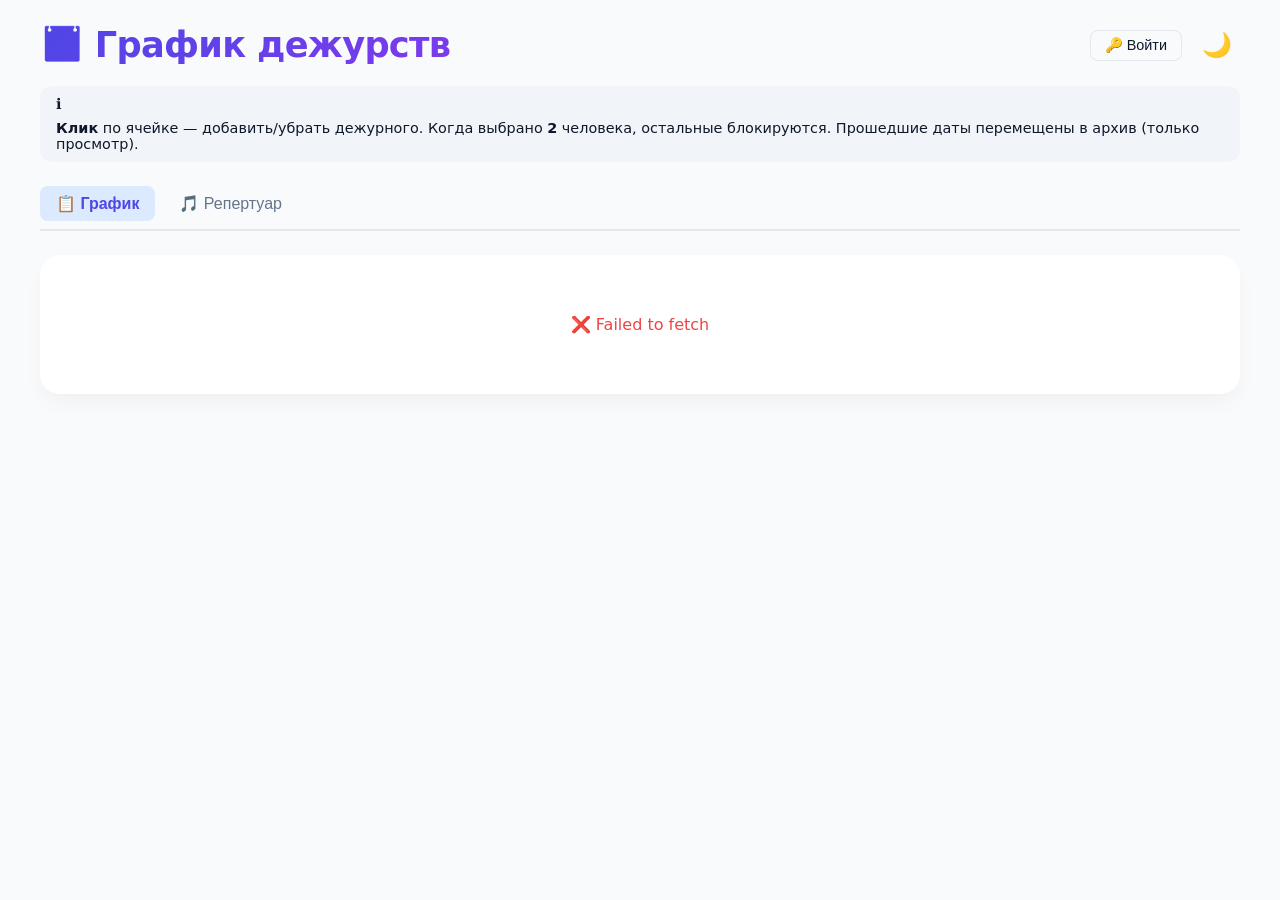
==== index.html @ f782edc9 "upd" ====
<!DOCTYPE html>
<html lang="ru">

<head>
  <meta charset="UTF-8" />
  <meta name="viewport" content="width=device-width, initial-scale=1.0" />
  <title>График дежурств</title>
  <link rel="stylesheet" href="styles.css" />
</head>

<body>
  <div class="container">
    <!-- Шапка -->
    <div class="header">
      <h1>📅 График дежурств</h1>
      <div style="display:flex; align-items:center; gap:12px; flex-wrap:wrap;">
        <div id="auth-section" style="display:flex; align-items:center; gap:8px;">
          <button id="login-btn" class="auth-btn">🔑 Войти</button>
          <span id="user-display" style="display:none; font-weight:500;"></span>
          <button id="logout-btn"
            style="display:none; padding:4px 10px; border:none; border-radius:6px; background:var(--bg-cell); cursor:pointer;">Выйти</button>
        </div>
        <button id="theme-toggle" class="theme-toggle">🌙</button>
        <button id="admin-panel-btn"
          style="display:none; padding:6px 14px; border-radius:8px; border:none; background:#4f46e5; color:#fff; cursor:pointer; font-size:0.9rem;">👥
          Управление пользователями</button>
      </div>
    </div>

    <!-- Информация -->
    <div class="info">
      <span>ℹ️</span>
      <span>
        <strong>Клик</strong> по ячейке — добавить/убрать дежурного.
        Когда выбрано <strong><span id="max-info">2</span></strong> человека, остальные блокируются.
        Прошедшие даты перемещены в архив (только просмотр).
      </span>
    </div>

    <!-- Вкладки -->
    <div class="tabs">
      <button class="tab-btn active" data-tab="schedule">📋 График</button>
      <button class="tab-btn" data-tab="repertoire">🎵 Репертуар</button>
    </div>

    <!-- Контейнер для загрузки -->
    <div id="loading" class="table-wrapper">
      <div style="padding:20px; text-align:center;">
        <span class="spinner"></span> Загрузка...
      </div>
    </div>

    <!-- Вкладка: График -->
    <div id="tab-schedule" class="tab-content active">
      <div id="main-section" class="section" style="display:none;">
        <div class="section-title">
          🟢 Актуальные даты
          <span class="count" id="main-count"></span>
        </div>
        <div id="main-table-container"></div>
        <div id="main-pagination" class="pagination"></div>
      </div>

      <div id="archive-section" class="section" style="display:none;">
        <div class="section-title">
          📦 Архив
          <span class="count" id="archive-count"></span>
        </div>
        <div id="archive-table-container" class="archive-table"></div>
      </div>

      <div id="stats-section" class="section" style="display:none;">
        <div class="section-title">
          📊 Статистика дежурств
          <span class="count" id="stats-count"></span>
        </div>
        <div id="stats-container" class="stats-grid"></div>
        <div id="chart-container" class="chart-wrapper">
          <canvas id="chartCanvas" width="400" height="400"></canvas>
        </div>
      </div>
    </div>

    <!-- Вкладка: Репертуар -->
    <div id="tab-repertoire" class="tab-content" style="display:none;">
      <div class="section">
        <div class="section-title">
          🎵 Актуальный репертуар
          <span class="count" id="repertoire-future-count"></span>
        </div>
        <div id="repertoire-future-container"></div>
        <div id="repertoire-pagination" class="pagination"></div>
      </div>

      <div class="section">
        <div class="section-title">
          📦 Архив репертуара
          <span class="count" id="repertoire-past-count"></span>
        </div>
        <div id="repertoire-past-container" class="archive-table"></div>
      </div>
    </div>

    <!-- Модальное окно входа -->
    <div id="login-modal"
      style="display:none; position:fixed; top:0; left:0; right:0; bottom:0; background:rgba(0,0,0,0.5); z-index:1002; justify-content:center; align-items:center;">
      <div
        style="background:var(--bg-card); padding:24px; border-radius:20px; max-width:360px; width:90%; box-shadow:0 20px 60px rgba(0,0,0,0.3);">
        <h3 style="margin-top:0;">🔐 Вход в систему</h3>
        <label style="display:block; margin-top:12px;">Выберите пользователя</label>
        <select id="login-user-select"
          style="width:100%; padding:10px; border-radius:8px; border:1px solid var(--border-color); background:var(--bg-body); color:var(--text-primary); font-size:1rem;">
          <option value="">— Выберите —</option>
        </select>
        <label style="display:block; margin-top:12px;">PIN-код</label>
        <input type="password" id="login-pin-input" placeholder="Введите PIN"
          style="width:100%; padding:10px; border-radius:8px; border:1px solid var(--border-color); background:var(--bg-body); color:var(--text-primary); font-size:1rem; margin-top:4px;">
        <div style="display:flex; gap:8px; margin-top:16px; justify-content:flex-end;">
          <button id="login-cancel"
            style="padding:8px 16px; border:none; border-radius:8px; background:var(--bg-cell); cursor:pointer;">Отмена</button>
          <button id="login-confirm"
            style="padding:8px 16px; border:none; border-radius:8px; background:#4f46e5; color:#fff; cursor:pointer;">Войти</button>
        </div>
        <div id="login-error" style="color:#ef4444; font-size:0.9rem; margin-top:8px; display:none;"></div>
      </div>
    </div>

    <!-- Модальное окно управления пользователями (админ) -->
    <div id="admin-modal"
      style="display:none; position:fixed; top:0; left:0; right:0; bottom:0; background:rgba(0,0,0,0.5); z-index:1001; justify-content:center; align-items:center;">
      <div
        style="background:var(--bg-card); padding:24px; border-radius:20px; max-width:700px; width:95%; max-height:80vh; overflow-y:auto; box-shadow:0 20px 60px rgba(0,0,0,0.3);">
        <h3 style="margin-top:0;">👥 Управление пользователями</h3>
        <div id="admin-user-list"></div>
        <div style="margin-top:16px; display:flex; gap:8px; justify-content:flex-end;">
          <button id="admin-modal-close"
            style="padding:8px 16px; border:none; border-radius:8px; background:var(--bg-cell); cursor:pointer;">Закрыть</button>
        </div>
        <div id="admin-modal-error" style="color:#ef4444; font-size:0.9rem; margin-top:8px; display:none;"></div>
      </div>
    </div>
  </div>

  <!-- Подключаем конфиг -->
  <script src="config.js"></script>

  <script>
    // ---------- Глобальные переменные ----------
    let allDates = [];
    let futureDates = [];
    let pastDates = [];
    let currentPage = 0;
    let repertoireData = {};
    let repertoireFuture = [];
    let repertoirePast = [];
    let repertoireCurrentPage = 0;
    let currentUser = '';
    let currentPin = '';
    let isAdmin = false;

    // ---------- Инициализация темы ----------
    document.getElementById('max-info').textContent = MAX_PER_DAY;

    function getSystemTheme() {
      return window.matchMedia('(prefers-color-scheme: dark)').matches ? 'dark' : 'light';
    }

    function applyTheme(theme) {
      document.documentElement.setAttribute('data-theme', theme);
      localStorage.setItem('theme', theme);
      const btn = document.getElementById('theme-toggle');
      if (btn) btn.textContent = theme === 'dark' ? '☀️' : '🌙';
    }

    function toggleTheme() {
      const current = document.documentElement.getAttribute('data-theme') || 'light';
      const next = current === 'light' ? 'dark' : 'light';
      applyTheme(next);
    }

    const savedTheme = localStorage.getItem('theme');
    if (savedTheme) {
      applyTheme(savedTheme);
    } else {
      applyTheme(getSystemTheme());
    }

    window.matchMedia('(prefers-color-scheme: dark)').addEventListener('change', (e) => {
      if (!localStorage.getItem('theme')) {
        applyTheme(e.matches ? 'dark' : 'light');
      }
    });

    document.getElementById('theme-toggle').addEventListener('click', toggleTheme);

    // ---------- API-вызовы ----------
    async function verifyPinOnServer(name, pin) {
      const url = API_URL + '?action=verifyPin&name=' + encodeURIComponent(name) + '&pin=' + encodeURIComponent(pin);
      const resp = await fetch(url);
      const data = await resp.json();
      return data.success === true;
    }

    async function loadUsers() {
      const resp = await fetch(API_URL + '?action=getUserNames');
      const data = await resp.json();
      if (data.error) {
        console.error('Ошибка загрузки пользователей:', data.error);
        return [];
      }
      return data.names || [];
    }

    async function loadUsersForAdmin(adminName, adminPin) {
      const url = `${API_URL}?action=getUsers&adminName=${encodeURIComponent(adminName)}&adminPin=${encodeURIComponent(adminPin)}`;
      const resp = await fetch(url);
      const data = await resp.json();
      if (data.error) {
        throw new Error(data.error);
      }
      return data.users || [];
    }

    // ---------- Авторизация ----------
    function updateAuthUI() {
      const loginBtn = document.getElementById('login-btn');
      const userDisplay = document.getElementById('user-display');
      const logoutBtn = document.getElementById('logout-btn');
      const adminBtn = document.getElementById('admin-panel-btn');

      if (currentUser) {
        loginBtn.style.display = 'none';
        userDisplay.textContent = '👤 ' + currentUser;
        userDisplay.style.display = 'inline';
        logoutBtn.style.display = 'inline';
        adminBtn.style.display = isAdmin ? 'inline-block' : 'none';
      } else {
        loginBtn.style.display = 'inline';
        userDisplay.style.display = 'none';
        logoutBtn.style.display = 'none';
        adminBtn.style.display = 'none';
      }
    }

    function setUser(name, pin, admin) {
      currentUser = name;
      currentPin = pin;
      isAdmin = admin;
      localStorage.setItem('currentUser', name);
      localStorage.setItem('currentUserPin', pin);
      updateAuthUI();
      updateRowStates('main-table-container');
    }

    function logoutUser() {
      currentUser = '';
      currentPin = '';
      isAdmin = false;
      localStorage.removeItem('currentUser');
      localStorage.removeItem('currentUserPin');
      updateAuthUI();
      updateRowStates('main-table-container');
    }

    // Попытка автоматического входа при загрузке
    async function autoLogin() {
      const savedUser = localStorage.getItem('currentUser');
      const savedPin = localStorage.getItem('currentUserPin');
      if (!savedUser || !savedPin) return;
      const valid = await verifyPinOnServer(savedUser, savedPin);
      if (valid) {
        // Проверяем, является ли пользователь администратором
        try {
          const resp = await fetch(`${API_URL}?action=getUsers&adminName=${encodeURIComponent(savedUser)}&adminPin=${encodeURIComponent(savedPin)}`);
          const data = await resp.json();
          if (!data.error) {
            // Пользователь админ
            isAdmin = true;
          } else {
            isAdmin = false;
          }
        } catch (e) {
          isAdmin = false;
        }
        currentUser = savedUser;
        currentPin = savedPin;
        updateAuthUI();
        updateRowStates('main-table-container');
      } else {
        localStorage.removeItem('currentUser');
        localStorage.removeItem('currentUserPin');
      }
    }

    // ---------- Модальное окно входа ----------
    async function showLoginModal() {
      const modal = document.getElementById('login-modal');
      const select = document.getElementById('login-user-select');
      const pinInput = document.getElementById('login-pin-input');
      const error = document.getElementById('login-error');
      const confirmBtn = document.getElementById('login-confirm');
      const cancelBtn = document.getElementById('login-cancel');

      // Загружаем список имён (массив строк)
      const namesList = await loadUsers();
      select.innerHTML = '<option value="">— Выберите —</option>';
      namesList.forEach(name => {
        const opt = document.createElement('option');
        opt.value = name;
        opt.textContent = name;
        select.appendChild(opt);
      });

      pinInput.value = '';
      error.style.display = 'none';
      modal.style.display = 'flex';
      pinInput.focus();

      const onConfirm = async () => {
        const name = select.value;
        const pin = pinInput.value.trim();
        if (!name) {
          error.textContent = 'Выберите пользователя';
          error.style.display = 'block';
          return;
        }
        if (!pin) {
          error.textContent = 'Введите PIN-код';
          error.style.display = 'block';
          return;
        }
        try {
          const valid = await verifyPinOnServer(name, pin);
          if (valid) {
            // Определяем роль (администратор или нет)
            let admin = false;
            try {
              const resp = await fetch(`${API_URL}?action=getUsers&adminName=${encodeURIComponent(name)}&adminPin=${encodeURIComponent(pin)}`);
              const data = await resp.json();
              if (!data.error) admin = true;
            } catch (e) { /* не админ */ }
            modal.style.display = 'none';
            setUser(name, pin, admin);
          } else {
            error.textContent = 'Неверный PIN-код';
            error.style.display = 'block';
            pinInput.value = '';
            pinInput.focus();
          }
        } catch (e) {
          error.textContent = 'Ошибка проверки PIN';
          error.style.display = 'block';
          console.error(e);
        }
      };

      const onCancel = () => {
        modal.style.display = 'none';
      };

      confirmBtn.onclick = onConfirm;
      cancelBtn.onclick = onCancel;
      pinInput.onkeydown = (e) => { if (e.key === 'Enter') onConfirm(); };
      modal.addEventListener('click', function (e) {
        if (e.target === this) onCancel();
      });
    }

    document.getElementById('login-btn').addEventListener('click', showLoginModal);
    document.getElementById('logout-btn').addEventListener('click', logoutUser);

    // ---------- Управление пользователями (админ) ----------
    document.getElementById('admin-panel-btn').addEventListener('click', async function () {
      if (!isAdmin) return;
      try {
        const userList = await loadUsersForAdmin(currentUser, currentPin);
        const modal = document.getElementById('admin-modal');
        const container = document.getElementById('admin-user-list');
        const error = document.getElementById('admin-modal-error');
        error.style.display = 'none';
        let html = '<table style="width:100%; border-collapse:collapse;">';
        html += '<tr><th style="text-align:left; padding:8px;">Имя</th><th style="text-align:left; padding:8px;">Новый PIN</th><th style="text-align:left; padding:8px;">Действие</th></tr>';
        userList.forEach(u => {
          html += `
          <tr>
            <td style="padding:8px;">${u.name}</td>
            <td style="padding:8px;"><input type="text" class="admin-pin-input" data-name="${u.name}" placeholder="Введите новый PIN" style="width:100%; padding:6px; border-radius:4px; border:1px solid var(--border-color); background:var(--bg-body); color:var(--text-primary);"></td>
            <td style="padding:8px;"><button class="admin-save-pin" data-name="${u.name}" style="padding:6px 14px; border:none; border-radius:4px; background:#4f46e5; color:#fff; cursor:pointer;">Сохранить</button></td>
          </tr>
        `;
        });
        html += '</table>';
        container.innerHTML = html;
        modal.style.display = 'flex';

        container.querySelectorAll('.admin-save-pin').forEach(btn => {
          btn.addEventListener('click', async function () {
            const name = this.dataset.name;
            const input = document.querySelector(`.admin-pin-input[data-name="${name}"]`);
            const newPin = input.value.trim();
            if (!newPin) {
              error.textContent = 'PIN не может быть пустым';
              error.style.display = 'block';
              return;
            }
            error.style.display = 'none';
            try {
              const resp = await fetch(API_URL, {
                method: 'POST',
                headers: { 'Content-Type': 'application/x-www-form-urlencoded' },
                body: `action=setPin&name=${encodeURIComponent(name)}&newPin=${encodeURIComponent(newPin)}&adminName=${encodeURIComponent(currentUser)}&adminPin=${encodeURIComponent(currentPin)}`
              });
              const result = await resp.json();
              if (result.error) {
                error.textContent = result.error;
                error.style.display = 'block';
              } else {
                alert('PIN для ' + name + ' успешно обновлён!');
                document.getElementById('admin-modal-close').click();
                // Обновим список
                document.getElementById('admin-panel-btn').click();
              }
            } catch (e) {
              error.textContent = 'Ошибка сохранения: ' + e.message;
              error.style.display = 'block';
            }
          });
        });

        document.getElementById('admin-modal-close').onclick = function () {
          modal.style.display = 'none';
        };
        modal.addEventListener('click', function (e) {
          if (e.target === this) modal.style.display = 'none';
        });
      } catch (e) {
        alert('Ошибка загрузки пользователей: ' + e.message);
      }
    });

    // ---------- Вкладки ----------
    document.querySelectorAll('.tab-btn').forEach(btn => {
      btn.addEventListener('click', function () {
        document.querySelectorAll('.tab-btn').forEach(b => b.classList.remove('active'));
        this.classList.add('active');
        const tabName = this.dataset.tab;
        document.querySelectorAll('.tab-content').forEach(tc => tc.style.display = 'none');
        document.getElementById('tab-' + tabName).style.display = 'block';
      });
    });

    // ---------- Парсер даты ----------
    function parseDateDDMMYYYY(str) {
      if (!str) return null;
      const parts = str.split('.');
      if (parts.length !== 3) return null;
      const d = parseInt(parts[0], 10);
      const m = parseInt(parts[1], 10) - 1;
      const y = parseInt(parts[2], 10);
      if (isNaN(d) || isNaN(m) || isNaN(y)) return null;
      return new Date(y, m, d);
    }

    function formatDateDisplay(dateStr) {
      return dateStr;
    }

    // ---------- Загрузка данных ----------
    async function loadData() {
      const loading = document.getElementById('loading');
      const mainSection = document.getElementById('main-section');
      const archiveSection = document.getElementById('archive-section');
      const statsSection = document.getElementById('stats-section');

      try {
        // Основной запрос – без пользователей
        const resp = await fetch(API_URL);
        if (!resp.ok) throw new Error('Ошибка загрузки');
        const data = await resp.json();
        if (data.error) throw new Error(data.error);

        const { dates, names, matrix, repertoire } = data;
        if (!dates || !names || !matrix) throw new Error('Некорректные данные');

        allDates = dates.map((dateStr, i) => ({
          dateStr: dateStr,
          names: names,
          matrixRow: matrix[i] || []
        }));
        repertoireData = repertoire || {};

        // Автоматический вход
        await autoLogin();

        const today = new Date();
        today.setHours(0, 0, 0, 0);

        futureDates = [];
        pastDates = [];

        allDates.forEach(item => {
          const d = parseDateDDMMYYYY(item.dateStr);
          if (!d) {
            futureDates.push(item);
            return;
          }
          d.setHours(0, 0, 0, 0);
          if (d < today) pastDates.push(item);
          else futureDates.push(item);
        });

        futureDates.sort((a, b) => parseDateDDMMYYYY(a.dateStr) - parseDateDDMMYYYY(b.dateStr));
        pastDates.sort((a, b) => parseDateDDMMYYYY(b.dateStr) - parseDateDDMMYYYY(a.dateStr));

        loading.style.display = 'none';
        mainSection.style.display = 'block';
        archiveSection.style.display = 'block';
        statsSection.style.display = 'block';

        renderMainTable();
        renderArchiveTable();
        renderStats();
        renderRepertoire();
        updateCounts();

      } catch (e) {
        loading.innerHTML = `<div style="color:#ef4444; padding:20px;">❌ ${e.message}</div>`;
        console.error(e);
      }
    }

    // ---------- Рендер основной таблицы ----------
    function renderMainTable() {
      const container = document.getElementById('main-table-container');
      const paginationEl = document.getElementById('main-pagination');

      if (futureDates.length === 0) {
        container.innerHTML = '<p style="padding:20px; color:var(--text-muted);">Нет предстоящих дежурств.</p>';
        paginationEl.innerHTML = '';
        return;
      }

      const totalPages = Math.ceil(futureDates.length / PAGE_SIZE);
      if (currentPage >= totalPages) currentPage = totalPages - 1;
      if (currentPage < 0) currentPage = 0;

      const start = currentPage * PAGE_SIZE;
      const end = Math.min(start + PAGE_SIZE, futureDates.length);
      const pageItems = futureDates.slice(start, end);

      container.innerHTML = buildTableHTML(pageItems, false);
      attachMainEvents();

      paginationEl.innerHTML = `
      <button class="prev" ${currentPage === 0 ? 'disabled' : ''}>← Назад</button>
      <span>${currentPage + 1} / ${totalPages}</span>
      <button class="next" ${currentPage >= totalPages - 1 ? 'disabled' : ''}>Вперёд →</button>
    `;
      paginationEl.querySelector('.prev').addEventListener('click', () => {
        if (currentPage > 0) { currentPage--; renderMainTable(); }
      });
      paginationEl.querySelector('.next').addEventListener('click', () => {
        if (currentPage < totalPages - 1) { currentPage++; renderMainTable(); }
      });
    }

    // ---------- Рендер архива ----------
    function renderArchiveTable() {
      const container = document.getElementById('archive-table-container');
      if (pastDates.length === 0) {
        container.innerHTML = '<p style="padding:20px; color:var(--text-muted);">Архив пуст.</p>';
        return;
      }
      container.innerHTML = buildTableHTML(pastDates, true);
    }

    // ---------- Построение HTML таблицы ----------
    function buildTableHTML(items, isArchive) {
      if (!items || items.length === 0) return '';
      const names = items[0].names;
      let html = `
    <div class="table-wrapper">
      <table>
        <thead>
          <tr>
            <th>Дата</th>
            ${names.map(name => `<th>${name}</th>`).join('')}
          </tr>
        </thead>
        <tbody>
  `;

      items.forEach(item => {
        const dateStr = item.dateStr;
        const row = item.matrixRow;
        const checkedCount = row.filter(v => v === true).length;
        const percent = Math.min((checkedCount / MAX_PER_DAY) * 100, 100);
        const fillClass = checkedCount === MAX_PER_DAY ? 'full' : '';

        html += `<tr data-date="${dateStr}">`;
        html += `
      <td>
        <div class="date-cell">
          <span class="date-text">${formatDateDisplay(dateStr)}</span>
          <div class="progress-wrapper">
            <span>${checkedCount}/${MAX_PER_DAY}</span>
            <div class="progress-bar">
              <div class="progress-fill ${fillClass}" style="width:${percent}%;"></div>
            </div>
          </div>
        </div>
      </td>
    `;
        for (let j = 0; j < names.length; j++) {
          const checked = row[j] === true;
          const name = names[j];
          let cellClass = 'cell';
          if (isArchive) {
            cellClass += ' archive-cell';
          } else {
            cellClass += checked ? ' selected' : '';
          }
          const display = checked ? '✔' : '•';
          html += `
        <td>
          <span class="${cellClass}" 
                ${!isArchive ? `data-date="${dateStr}" data-name="${name}" data-checked="${checked}"` : ''}>
            ${display}
          </span>
        </td>
      `;
        }
        html += '</tr>';
      });

      html += `</tbody></table></div>`;
      return html;
    }

    // ---------- Счётчики ----------
    function updateCounts() {
      document.getElementById('main-count').textContent = `(${futureDates.length})`;
      document.getElementById('archive-count').textContent = `(${pastDates.length})`;
    }

    // ---------- Обработчики для основной таблицы ----------
    function attachMainEvents() {
      updateRowStates('main-table-container');
      const container = document.getElementById('main-table-container');
      container.querySelectorAll('.cell:not(.archive-cell)').forEach(cell => {
        cell.removeEventListener('click', toggleCell);
        cell.addEventListener('click', toggleCell);
      });
    }

    // ---------- Обновление состояний строк (с учётом авторизации) ----------
    function updateRowStates(containerId) {
      const container = document.getElementById(containerId);
      if (!container) return;
      const rows = container.querySelectorAll('tbody tr');
      rows.forEach(tr => {
        const cells = tr.querySelectorAll('.cell:not(.archive-cell)');
        let checkedCount = 0;
        cells.forEach(cell => {
          if (cell.dataset.checked === 'true') checkedCount++;
        });

        const progressFill = tr.querySelector('.progress-fill');
        const countSpan = tr.querySelector('.progress-wrapper span');
        if (progressFill) {
          const percent = Math.min((checkedCount / MAX_PER_DAY) * 100, 100);
          progressFill.style.width = percent + '%';
          if (checkedCount === MAX_PER_DAY) progressFill.classList.add('full');
          else progressFill.classList.remove('full');
        }
        if (countSpan) countSpan.textContent = `${checkedCount}/${MAX_PER_DAY}`;

        if (checkedCount === MAX_PER_DAY) tr.classList.add('row-full');
        else tr.classList.remove('row-full');

        const isAuthorized = currentUser && currentUser !== '';
        cells.forEach(cell => {
          const cellName = cell.dataset.name;
          const isOwn = isAuthorized && (cellName === currentUser);
          if (cell.dataset.checked !== 'true') {
            if (checkedCount >= MAX_PER_DAY || (!isOwn && !isAdmin)) {
              cell.classList.add('disabled');
            } else {
              cell.classList.remove('disabled');
            }
          } else {
            if (!isOwn && !isAdmin) {
              cell.classList.add('disabled');
            } else {
              cell.classList.remove('disabled');
            }
          }
        });
      });
    }

    // ---------- Обработчик клика по ячейке ----------
    async function toggleCell(event) {
      const cell = event.currentTarget;
      if (cell.classList.contains('disabled') || cell.classList.contains('archive-cell')) return;

      const date = cell.dataset.date;
      const name = cell.dataset.name;
      if (!currentUser) {
        alert('Пожалуйста, войдите в систему.');
        return;
      }
      if (!isAdmin && currentUser !== name) {
        alert('Вы можете изменять только свои ячейки.');
        return;
      }

      const currentChecked = cell.dataset.checked === 'true';
      const newValue = !currentChecked;
      let confirmMessage = currentChecked
        ? `Вы уверены, что хотите снять ${name} с ${date}?`
        : `Вы уверены, что хотите назначить ${name} на ${date}?`;
      if (!confirm(confirmMessage)) return;

      cell.dataset.checked = String(newValue);
      cell.textContent = newValue ? '✔' : '•';
      newValue ? cell.classList.add('selected') : cell.classList.remove('selected');
      updateRowStates('main-table-container');

      try {
        const params = new URLSearchParams();
        params.append('date', date);
        params.append('name', name);
        params.append('value', String(newValue));
        params.append('changer', currentUser);
        params.append('pin', currentPin);
        params.append('isAdmin', String(isAdmin));
        await fetch(API_URL, {
          method: 'POST',
          headers: { 'Content-Type': 'application/x-www-form-urlencoded' },
          body: params.toString()
        });
      } catch (e) {
        alert('Ошибка сохранения. Попробуйте ещё раз.');
        cell.dataset.checked = String(currentChecked);
        cell.textContent = currentChecked ? '✔' : '•';
        currentChecked ? cell.classList.add('selected') : cell.classList.remove('selected');
        updateRowStates('main-table-container');
        console.error(e);
      }
    }

    // ---------- Статистика ----------
    function renderStats() {
      const section = document.getElementById('stats-section');
      const container = document.getElementById('stats-container');
      const canvas = document.getElementById('chartCanvas');

      if (!allDates.length || !pastDates.length) {
        section.style.display = 'none';
        return;
      }

      const names = pastDates[0].names;
      const totals = {};
      names.forEach(name => totals[name] = 0);

      pastDates.forEach(item => {
        const row = item.matrixRow;
        for (let i = 0; i < names.length; i++) {
          if (row[i] === true) totals[names[i]]++;
        }
      });

      const maxVal = Math.max(...Object.values(totals));
      const maxName = Object.keys(totals).find(k => totals[k] === maxVal);

      let html = `
      <div class="stats-card stats-total">
        <div class="name">🏆 Максимум</div>
        <span class="value">${maxVal}</span>
        <div class="label">${maxName}</div>
      </div>
    `;

      names.forEach(name => {
        const count = totals[name] || 0;
        const percent = maxVal > 0 ? (count / maxVal) * 100 : 0;
        let colorClass = '';
        if (percent >= 80) colorClass = 'green';
        else if (percent >= 50) colorClass = 'yellow';
        html += `
      <div class="stats-card">
        <div class="name">${name}</div>
        <span class="value">${count}</span>
        <div class="label">дежурств</div>
        <div class="progress-bar">
          <div class="progress-fill-stat ${colorClass}" style="width:${percent}%;"></div>
        </div>
      </div>
    `;
      });

      container.innerHTML = html;
      section.style.display = 'block';
      document.getElementById('stats-count').textContent = `(${names.length} чел.)`;
      drawPieChart(canvas, names, totals);
    }

    // ---------- Круговая диаграмма ----------
    function drawPieChart(canvas, labels, data) {
      if (!canvas) return;
      const ctx = canvas.getContext('2d');
      const values = labels.map(name => data[name] || 0);
      const total = values.reduce((a, b) => a + b, 0);

      const container = canvas.parentElement;
      const containerWidth = container.clientWidth || 400;
      const size = Math.min(containerWidth, 400);
      const dpr = window.devicePixelRatio || 1;
      canvas.width = size * dpr;
      canvas.height = size * dpr;
      canvas.style.width = size + 'px';
      canvas.style.height = size + 'px';
      ctx.scale(dpr, dpr);

      const cx = size / 2;
      const cy = size / 2;
      const radius = Math.min(size * 0.38, 180);

      ctx.clearRect(0, 0, size, size);

      if (total === 0) {
        ctx.fillStyle = '#64748b';
        ctx.font = '16px sans-serif';
        ctx.textAlign = 'center';
        ctx.textBaseline = 'middle';
        ctx.fillText('Нет дежурств', cx, cy);
        return;
      }

      const colors = [
        '#4f46e5', '#22c55e', '#eab308', '#ef4444', '#8b5cf6',
        '#ec4899', '#14b8a6', '#f97316', '#6366f1', '#84cc16',
        '#06b6d4', '#d946ef', '#f59e0b', '#10b981', '#3b82f6'
      ];

      let startAngle = -Math.PI / 2;
      const legendItems = [];

      for (let i = 0; i < labels.length; i++) {
        const val = values[i];
        if (val === 0) continue;
        const sliceAngle = (val / total) * 2 * Math.PI;
        const endAngle = startAngle + sliceAngle;
        const color = colors[i % colors.length];

        ctx.beginPath();
        ctx.moveTo(cx, cy);
        ctx.arc(cx, cy, radius, startAngle, endAngle);
        ctx.closePath();
        ctx.fillStyle = color;
        ctx.fill();
        ctx.strokeStyle = '#fff';
        ctx.lineWidth = 2;
        ctx.stroke();

        const percent = ((val / total) * 100).toFixed(1);
        const midAngle = startAngle + sliceAngle / 2;
        const labelRadius = radius * 0.7;
        const x = cx + Math.cos(midAngle) * labelRadius;
        const y = cy + Math.sin(midAngle) * labelRadius;
        ctx.fillStyle = '#1e293b';
        ctx.font = 'bold 12px sans-serif';
        ctx.textAlign = 'center';
        ctx.textBaseline = 'middle';
        ctx.fillText(percent + '%', x, y);

        legendItems.push({ label: labels[i], color, value: val, percent });
        startAngle = endAngle;
      }

      const legendContainer = document.getElementById('chart-container');
      let legendHTML = '<div class="legend">';
      legendItems.forEach(item => {
        legendHTML += `
      <div class="legend-item">
        <span class="legend-color" style="background:${item.color};"></span>
        ${item.label} (${item.value} — ${item.percent}%)
      </div>
    `;
      });
      legendHTML += '</div>';
      const oldLegend = legendContainer.querySelector('.legend');
      if (oldLegend) oldLegend.remove();
      legendContainer.appendChild(createElementFromHTML(legendHTML));
    }

    function createElementFromHTML(htmlString) {
      const div = document.createElement('div');
      div.innerHTML = htmlString.trim();
      return div.firstElementChild;
    }

    // ---------- Репертуар ----------
    function renderRepertoire() {
      const futureContainer = document.getElementById('repertoire-future-container');
      const pastContainer = document.getElementById('repertoire-past-container');
      const paginationEl = document.getElementById('repertoire-pagination');
      const futureCount = document.getElementById('repertoire-future-count');
      const pastCount = document.getElementById('repertoire-past-count');

      const today = new Date();
      today.setHours(0, 0, 0, 0);
      const future = [];
      const past = [];

      Object.keys(repertoireData).forEach(dateStr => {
        const d = parseDateDDMMYYYY(dateStr);
        if (!d) {
          future.push({ dateStr, ...repertoireData[dateStr] });
          return;
        }
        d.setHours(0, 0, 0, 0);
        if (d >= today) {
          future.push({ dateStr, ...repertoireData[dateStr] });
        } else {
          past.push({ dateStr, ...repertoireData[dateStr] });
        }
      });

      future.sort((a, b) => parseDateDDMMYYYY(a.dateStr) - parseDateDDMMYYYY(b.dateStr));
      past.sort((a, b) => parseDateDDMMYYYY(b.dateStr) - parseDateDDMMYYYY(a.dateStr));

      repertoireFuture = future;
      repertoirePast = past;
      repertoireCurrentPage = 0;

      futureCount.textContent = `(${future.length})`;
      pastCount.textContent = `(${past.length})`;

      renderRepertoireFuture();
      renderRepertoirePast();
    }

    function renderRepertoireFuture() {
      const container = document.getElementById('repertoire-future-container');
      const paginationEl = document.getElementById('repertoire-pagination');

      if (repertoireFuture.length === 0) {
        container.innerHTML = '<p style="padding:20px; color:var(--text-muted);">Нет предстоящих дат в репертуаре.</p>';
        paginationEl.innerHTML = '';
        return;
      }

      const totalPages = Math.ceil(repertoireFuture.length / REPERTOIRE_PAGE_SIZE);
      if (repertoireCurrentPage >= totalPages) repertoireCurrentPage = totalPages - 1;
      if (repertoireCurrentPage < 0) repertoireCurrentPage = 0;

      const start = repertoireCurrentPage * REPERTOIRE_PAGE_SIZE;
      const end = Math.min(start + REPERTOIRE_PAGE_SIZE, repertoireFuture.length);
      const pageItems = repertoireFuture.slice(start, end);

      container.innerHTML = buildRepertoireTableHTML(pageItems);
      paginationEl.innerHTML = `
      <button class="prev" ${repertoireCurrentPage === 0 ? 'disabled' : ''}>← Назад</button>
      <span>${repertoireCurrentPage + 1} / ${totalPages}</span>
      <button class="next" ${repertoireCurrentPage >= totalPages - 1 ? 'disabled' : ''}>Вперёд →</button>
    `;
      paginationEl.querySelector('.prev').addEventListener('click', () => {
        if (repertoireCurrentPage > 0) { repertoireCurrentPage--; renderRepertoireFuture(); }
      });
      paginationEl.querySelector('.next').addEventListener('click', () => {
        if (repertoireCurrentPage < totalPages - 1) { repertoireCurrentPage++; renderRepertoireFuture(); }
      });

      attachCopyEvents();
    }

    function renderRepertoirePast() {
      const container = document.getElementById('repertoire-past-container');
      if (repertoirePast.length === 0) {
        container.innerHTML = '<p style="padding:20px; color:var(--text-muted);">Архив репертуара пуст.</p>';
        return;
      }
      container.innerHTML = buildRepertoireTableHTML(repertoirePast, true);
      attachCopyEvents();
    }

    function buildRepertoireTableHTML(items, isArchive = false) {
      if (!items || items.length === 0) return '';
      let html = `
    <div class="table-wrapper">
      <table>
        <thead>
          <tr>
            <th>Дата</th>
            <th>Песни</th>
            <th>Цвета</th>
          </tr>
        </thead>
        <tbody>
  `;

      items.forEach(item => {
        const dateStr = item.dateStr;
        const songs = item.songs || [];
        const colors = item.colors || [];

        const songsHTML = songs.length
          ? songs.map(song => `<span class="copyable-song" title="Кликните для копирования">• ${song}</span>`).join('\n')
          : '—';

        const colorsHTML = colors.length
          ? colors.map(c => `• ${getColorEmoji(c)} ${c}`).join('\n')
          : '—';

        html += `
        <tr>
          <td><strong>${dateStr}</strong></td>
          <td style="white-space:pre-wrap; text-align:left;">${songsHTML}</td>
          <td style="white-space:pre-wrap; text-align:left;">${colorsHTML}</td>
        </tr>
      `;
      });

      html += `</tbody></table></div>`;
      return html;
    }

    function attachCopyEvents() {
      document.querySelectorAll('.copyable-song').forEach(el => {
        el.removeEventListener('click', copySongHandler);
        el.addEventListener('click', copySongHandler);
      });
    }

    function copySongHandler(e) {
      const text = this.textContent.replace(/^•\s*/, '').trim();
      navigator.clipboard.writeText(text).then(() => {
        const original = this.textContent;
        this.textContent = '✅ ' + original;
        setTimeout(() => {
          this.textContent = original;
        }, 1500);
      }).catch(() => {
        alert('Не удалось скопировать текст');
      });
    }

    function getColorEmoji(colorName) {
      const colorMap = {
        'красный': '🔴', 'синий': '🔵', 'зеленый': '🟢', 'зелёный': '🟢',
        'желтый': '🟡', 'жёлтый': '🟡', 'оранжевый': '🟠', 'фиолетовый': '🟣',
        'розовый': '🌸', 'черный': '⚫', 'чёрный': '⚫', 'белый': '⚪',
        'серый': '🔘', 'коричневый': '🟤'
      };
      const lower = colorName.toLowerCase().trim();
      return colorMap[lower] || '🎨';
    }

    // Запуск
    loadData();
  </script>
</body>

</html>
---- styles.css ----
/* ---------- Переменные темы ---------- */
:root {
  --bg-body: #f8fafc;
  --bg-card: #ffffff;
  --bg-header: #f1f5f9;
  --text-primary: #0f172a;
  --text-secondary: #1e293b;
  --text-muted: #64748b;
  --border-color: #e2e8f0;
  --shadow-color: rgba(0,0,0,0.05);
  --bg-cell: #f1f5f9;
  --bg-cell-selected: #dbeafe;
  --bg-cell-hover: #e2e8f0;
  --bg-info: #f1f5f9;
  --bg-total: #eef2ff;
  --bg-row-full: #f0fdf4;
}

[data-theme="dark"] {
  --bg-body: #0f172a;
  --bg-card: #1e293b;
  --bg-header: #2d3a4f;
  --text-primary: #f1f5f9;
  --text-secondary: #e2e8f0;
  --text-muted: #94a3b8;
  --border-color: #334155;
  --shadow-color: rgba(0,0,0,0.3);
  --bg-cell: #2d3a4f;
  --bg-cell-selected: #3b4a6b;
  --bg-cell-hover: #3d4a5f;
  --bg-info: #2d3a4f;
  --bg-total: #2d3a4f;
  --bg-row-full: #2d4a3f;
}

/* ---------- Базовые сбросы ---------- */
* { box-sizing: border-box; margin: 0; padding: 0; }

body {
  font-family: system-ui, -apple-system, 'Segoe UI', Roboto, 'Helvetica Neue', sans-serif;
  background: var(--bg-body);
  padding: 24px 16px;
  color: var(--text-primary);
  display: flex;
  flex-direction: column;
  align-items: center;
  min-height: 100vh;
  transition: background 0.3s, color 0.3s;
}

.container {
  max-width: 1200px;
  width: 100%;
}

/* ---------- Шапка ---------- */
.header {
  display: flex;
  justify-content: space-between;
  align-items: center;
  flex-wrap: wrap;
  gap: 12px;
  margin-bottom: 20px;
}

.header h1 {
  font-size: clamp(1.5rem, 4vw, 2.2rem);
  font-weight: 700;
  letter-spacing: -0.02em;
  background: linear-gradient(135deg, #4f46e5, #7c3aed);
  -webkit-background-clip: text;
  -webkit-text-fill-color: transparent;
  background-clip: text;
}

.badge {
  background: var(--bg-cell);
  padding: 4px 14px;
  border-radius: 20px;
  font-size: 0.85rem;
  font-weight: 500;
  color: var(--text-secondary);
  white-space: nowrap;
}

.theme-toggle {
  background: transparent;
  border: none;
  font-size: 1.5rem;
  cursor: pointer;
  padding: 4px 8px;
  border-radius: 8px;
  transition: background 0.2s;
}
.theme-toggle:hover {
  background: var(--bg-cell-hover);
}

/* ---------- Информационная строка ---------- */
.info {
  background: var(--bg-info);
  border-radius: 12px;
  padding: 10px 16px;
  margin-bottom: 24px;
  font-size: 0.9rem;
  color: var(--text-primary);
  display: flex;
  align-items: center;
  gap: 8px;
  flex-wrap: wrap;
}
.info strong { font-weight: 600; }

/* ---------- Секции ---------- */
.section { margin-bottom: 32px; }
.section-title {
  font-size: 1.25rem;
  font-weight: 600;
  margin-bottom: 12px;
  color: var(--text-secondary);
  display: flex;
  align-items: center;
  gap: 10px;
  flex-wrap: wrap;
}
.section-title .count {
  font-size: 0.9rem;
  font-weight: 400;
  color: var(--text-muted);
}

/* ---------- Таблицы ---------- */
.table-wrapper {
  background: var(--bg-card);
  border-radius: 20px;
  box-shadow: 0 10px 25px -5px var(--shadow-color);
  overflow-x: auto;
  -webkit-overflow-scrolling: touch;
  padding: 2px 0;
  max-width: 100%;
}

table {
  width: 100%;
  min-width: 600px;
  border-collapse: separate;
  border-spacing: 0;
  font-size: 0.95rem;
}

thead th {
  background: var(--bg-header);
  color: var(--text-secondary);
  font-weight: 600;
  padding: 14px 10px;
  text-align: center;
  border-bottom: 2px solid var(--border-color);
  font-size: 0.8rem;
  text-transform: uppercase;
  letter-spacing: 0.3px;
  white-space: nowrap;
}
thead th:first-child {
  border-top-left-radius: 20px;
  text-align: left;
  padding-left: 20px;
}
thead th:last-child { border-top-right-radius: 20px; }

tbody td {
  padding: 12px 8px;
  text-align: center;
  vertical-align: middle;
  background: var(--bg-card);
  border-bottom: 1px solid var(--border-color);
}
tbody td:first-child {
  text-align: left;
  padding-left: 20px;
  font-weight: 600;
  color: var(--text-secondary);
  background: var(--bg-card);
}

.date-cell {
  display: flex;
  flex-direction: column;
  gap: 4px;
  min-width: 80px;
}
.date-text { font-weight: 600; font-size: 0.9rem; }
.progress-wrapper {
  display: flex;
  align-items: center;
  gap: 6px;
  font-size: 0.7rem;
  color: var(--text-muted);
}
.progress-bar {
  flex: 1;
  height: 4px;
  background: var(--border-color);
  border-radius: 4px;
  overflow: hidden;
  min-width: 30px;
}
.progress-fill {
  height: 100%;
  background: #4f46e5;
  border-radius: 4px;
  transition: width 0.3s ease;
  width: 0%;
}
.progress-fill.full { background: #22c55e; }

.cell {
  display: inline-flex;
  align-items: center;
  justify-content: center;
  width: 40px;
  height: 40px;
  border-radius: 10px;
  font-weight: 500;
  font-size: 1rem;
  cursor: pointer;
  transition: all 0.15s ease;
  border: 2px solid transparent;
  user-select: none;
  background: var(--bg-cell);
  color: var(--text-muted);
}
.cell.selected {
  background: var(--bg-cell-selected);
  border-color: #4f46e5;
  color: #4f46e5;
  box-shadow: 0 4px 6px -2px rgba(79,70,229,0.2);
}
.cell.selected:hover {
  background: #c7d2fe;
  transform: scale(1.05);
}
.cell:not(.selected):not(.disabled):hover {
  background: var(--bg-cell-hover);
  transform: scale(1.05);
  border-color: var(--border-color);
}
.cell.disabled {
  background: var(--bg-cell);
  color: var(--text-muted);
  cursor: not-allowed;
  opacity: 0.5;
  border-color: transparent;
  pointer-events: none;
}
.cell.archive-cell {
  background: var(--bg-cell);
  color: var(--text-muted);
  cursor: default;
  border-color: var(--border-color);
  pointer-events: none;
}
tbody tr.row-full td:first-child {
  background: var(--bg-row-full);
}
tbody tr.row-full td:first-child .date-text {
  color: #16a34a;
}
tbody tr.row-full td:first-child .progress-fill {
  background: #22c55e;
}
.cell:active:not(.disabled) { transform: scale(0.92); }

/* ---------- Пагинация ---------- */
.pagination {
  display: flex;
  justify-content: center;
  align-items: center;
  gap: 16px;
  margin-top: 16px;
  padding: 8px 0;
  flex-wrap: wrap;
}
.pagination button {
  background: var(--bg-cell);
  border: none;
  border-radius: 8px;
  padding: 10px 20px;
  font-size: 0.95rem;
  font-weight: 500;
  color: var(--text-secondary);
  cursor: pointer;
  transition: background 0.2s;
  min-height: 44px;
  min-width: 44px;
}
.pagination button:hover:not(:disabled) { background: var(--bg-cell-hover); }
.pagination button:disabled {
  opacity: 0.4;
  cursor: not-allowed;
}
.pagination span { font-size: 0.95rem; color: var(--text-muted); }

/* ---------- Архив ---------- */
.archive-table .cell {
  pointer-events: none;
  background: var(--bg-cell);
  color: var(--text-muted);
  border-color: var(--border-color);
}
.archive-table .cell.selected {
  background: var(--bg-cell-hover);
  border-color: var(--border-color);
  color: var(--text-muted);
  box-shadow: none;
}
.archive-table tr.row-full td:first-child {
  background: var(--bg-card);
}
.archive-table tr.row-full td:first-child .date-text {
  color: var(--text-muted);
}

/* ---------- Статистика ---------- */
.stats-grid {
  display: grid;
  grid-template-columns: repeat(auto-fill, minmax(110px, 1fr));
  gap: 12px;
  background: var(--bg-card);
  border-radius: 20px;
  padding: 16px;
  box-shadow: 0 10px 25px -5px var(--shadow-color);
}

.stats-card {
  background: var(--bg-cell);
  border-radius: 12px;
  padding: 12px 8px;
  text-align: center;
  transition: transform 0.2s;
}
.stats-card:hover { transform: translateY(-2px); }

.stats-card .name {
  font-weight: 600;
  font-size: 0.85rem;
  color: var(--text-secondary);
  margin-bottom: 4px;
  word-break: break-word;
  hyphens: auto;
}
.stats-card .value {
  font-size: 1.6rem;
  font-weight: 700;
  color: #4f46e5;
  display: block;
  line-height: 1.2;
}
.stats-card .label {
  font-size: 0.65rem;
  color: var(--text-muted);
  margin-top: 2px;
}
.stats-total {
  background: var(--bg-total);
  border: 1px solid var(--border-color);
}
.stats-total .value { color: #4338ca; }

.progress-bar {
  width: 100%;
  height: 6px;
  background: var(--border-color);
  border-radius: 4px;
  margin-top: 8px;
  overflow: hidden;
}
.progress-fill-stat {
  height: 100%;
  border-radius: 4px;
  transition: width 0.6s ease;
  background: #4f46e5;
}
.progress-fill-stat.green { background: #22c55e; }
.progress-fill-stat.yellow { background: #eab308; }

/* ---------- График ---------- */
.chart-wrapper {
  margin-top: 24px;
  background: var(--bg-card);
  border-radius: 20px;
  padding: 20px;
  box-shadow: 0 10px 25px -5px var(--shadow-color);
  display: flex;
  flex-direction: column;
  align-items: center;
}
#chartCanvas {
  max-width: 100%;
  height: auto;
  display: block;
}
.legend {
  display: flex;
  flex-wrap: wrap;
  justify-content: center;
  gap: 10px 20px;
  margin-top: 16px;
  font-size: 0.85rem;
  color: var(--text-secondary);
}
.legend-item {
  display: flex;
  align-items: center;
  gap: 6px;
}
.legend-color {
  width: 14px;
  height: 14px;
  border-radius: 4px;
  flex-shrink: 0;
}

/* ---------- Загрузка ---------- */
#loading {
  text-align: center;
  padding: 40px;
  color: var(--text-muted);
  font-size: 1rem;
}
.spinner {
  display: inline-block;
  width: 24px;
  height: 24px;
  border: 3px solid var(--border-color);
  border-top-color: #4f46e5;
  border-radius: 50%;
  animation: spin 0.8s linear infinite;
  margin-right: 10px;
  vertical-align: middle;
}
@keyframes spin { to { transform: rotate(360deg); } }

/* ---------- Адаптивность ---------- */
@media (max-width: 1024px) {
  body { padding: 20px 12px; }
  .container { max-width: 100%; }
  table { font-size: 0.85rem; min-width: 500px; }
  .cell { width: 34px; height: 34px; font-size: 0.9rem; }
  thead th, tbody td { padding: 10px 6px; }
  .date-cell { min-width: 60px; }
  .stats-grid {
    grid-template-columns: repeat(auto-fill, minmax(100px, 1fr));
    gap: 10px;
    padding: 14px;
  }
}

@media (max-width: 640px) {
  body { padding: 12px 6px; }
  .header h1 { font-size: 1.3rem; }
  .badge { font-size: 0.7rem; padding: 4px 10px; }
  .info { font-size: 0.75rem; padding: 8px 12px; margin-bottom: 16px; }
  .section-title { font-size: 1rem; }
  .table-wrapper {
    border-radius: 14px;
    padding: 0;
    overflow-x: auto;
    -webkit-overflow-scrolling: touch;
  }
  table {
    font-size: 0.75rem;
    min-width: 420px;
  }
  thead th { padding: 8px 4px; font-size: 0.65rem; }
  tbody td { padding: 8px 4px; }
  tbody td:first-child { padding-left: 10px; }
  .cell { width: 28px; height: 28px; font-size: 0.8rem; border-radius: 6px; }
  .date-text { font-size: 0.75rem; }
  .progress-wrapper { font-size: 0.6rem; gap: 4px; }
  .progress-bar { min-width: 20px; height: 3px; }

  .stats-grid {
    grid-template-columns: 1fr 1fr;
    gap: 8px;
    padding: 12px;
  }
  .stats-card .value { font-size: 1.4rem; }
  .stats-card .name { font-size: 0.75rem; }
  .stats-card .label { font-size: 0.6rem; }
  .stats-card { padding: 10px 8px; }
  .progress-bar { height: 4px; margin-top: 4px; }

  .pagination button { padding: 6px 14px; font-size: 0.8rem; min-height: 36px; min-width: 36px; }
  .pagination span { font-size: 0.8rem; }
  .chart-wrapper { padding: 12px; margin-top: 16px; }
  .legend { font-size: 0.7rem; gap: 6px 12px; }
  .legend-color { width: 10px; height: 10px; }
  #loading { padding: 20px; font-size: 0.9rem; }
}

@media (max-width: 400px) {
  .stats-grid {
    grid-template-columns: 1fr 1fr;
    gap: 6px;
    padding: 8px;
  }
  .stats-card { padding: 8px 4px; }
  .stats-card .value { font-size: 1rem; }
  .stats-card .name { font-size: 0.65rem; }
  .stats-card .label { font-size: 0.5rem; }

  table { min-width: 320px; font-size: 0.7rem; }
  .cell { width: 24px; height: 24px; font-size: 0.7rem; }
  thead th, tbody td { padding: 6px 2px; }
}

/* ---------- Вкладки ---------- */
.tabs {
  display: flex;
  gap: 8px;
  margin-bottom: 24px;
  border-bottom: 2px solid var(--border-color);
  padding-bottom: 8px;
}

.tab-btn {
  background: transparent;
  border: none;
  padding: 8px 16px;
  font-size: 1rem;
  font-weight: 500;
  color: var(--text-muted);
  cursor: pointer;
  border-radius: 8px;
  transition: all 0.2s;
}

.tab-btn:hover {
  background: var(--bg-cell-hover);
  color: var(--text-secondary);
}

.tab-btn.active {
  background: var(--bg-cell-selected);
  color: #4f46e5;
  font-weight: 600;
}

.tab-content {
  display: none;
}

.tab-content.active {
  display: block;
}

/* Стили для таблицы репертуара */
#repertoire-table-container table td {
  white-space: pre-wrap;
  word-break: break-word;
  text-align: left;
  vertical-align: top;
  padding: 10px 8px;
}
#repertoire-table-container table td:first-child {
  text-align: center;
  font-weight: 600;
  white-space: nowrap;
}

.copyable-song {
  cursor: pointer;
  transition: background 0.2s;
  padding: 2px 4px;
  border-radius: 4px;
  display: inline-block;
}
.copyable-song:hover {
  background: var(--bg-cell-hover);
}

/* ---------- Админ-панель ---------- */
#admin-users-container table td {
  padding: 8px 12px;
  vertical-align: middle;
}
#admin-users-container table input[type="text"] {
  padding: 4px 8px;
  border-radius: 4px;
  border: 1px solid var(--border-color);
  background: var(--bg-card);
  color: var(--text-primary);
  width: 100px;
}
#admin-users-container table button {
  padding: 4px 12px;
  border: none;
  border-radius: 4px;
  background: #4f46e5;
  color: #fff;
  cursor: pointer;
}
#admin-users-container table button:hover {
  background: #4338ca;
}

/* ---------- Кнопки авторизации ---------- */
.auth-btn {
  background: transparent;
  border: 1px solid var(--border-color);
  padding: 6px 14px;
  border-radius: 8px;
  font-size: 0.9rem;
  color: var(--text-primary);
  cursor: pointer;
  transition: background 0.2s;
}
.auth-btn:hover {
  background: var(--bg-cell-hover);
}

#user-display {
  font-weight: 500;
  color: var(--text-primary);
}

#logout-btn {
  padding: 4px 10px;
  border: none;
  border-radius: 6px;
  background: var(--bg-cell);
  cursor: pointer;
  color: var(--text-secondary);
}
#logout-btn:hover {
  background: var(--bg-cell-hover);
}

/* Модальное окно входа */
#login-modal input,
#login-modal select {
  font-size: 1rem;
}
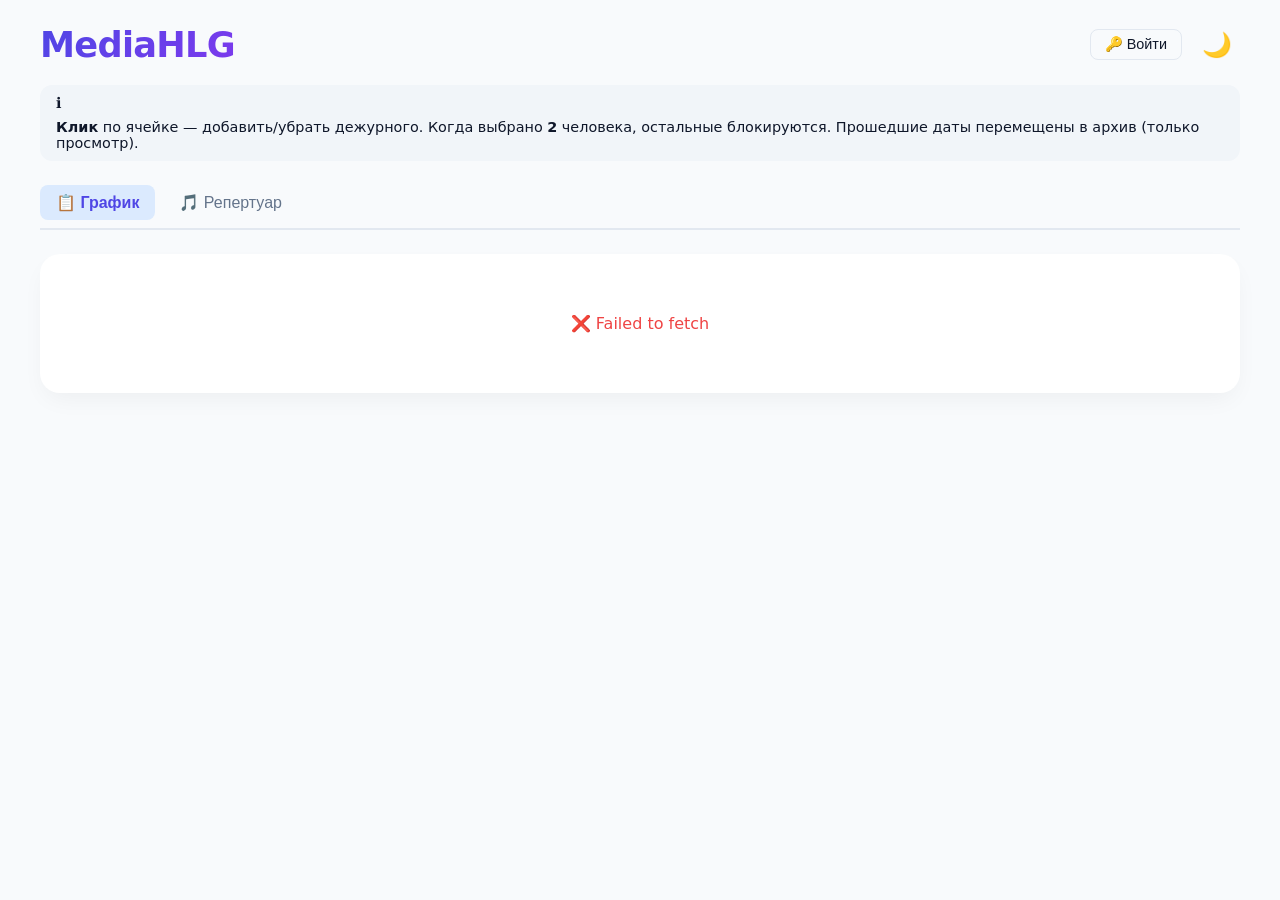
==== commit 2f69f05e: "upd" ====
--- a/index.html
+++ b/index.html
@@ -4,15 +4,24 @@
 <head>
   <meta charset="UTF-8" />
   <meta name="viewport" content="width=device-width, initial-scale=1.0" />
-  <title>График дежурств</title>
+  <title>MediaHLG</title>
   <link rel="stylesheet" href="styles.css" />
 </head>
 
 <body>
+  <!-- Глобальный индикатор загрузки -->
+  <div id="global-loader"
+    style="display:none; position:fixed; top:0; left:0; right:0; bottom:0; background:rgba(0,0,0,0.5); z-index:10000; justify-content:center; align-items:center;">
+    <div
+      style="background:var(--bg-card); padding:24px; border-radius:20px; display:flex; flex-direction:column; align-items:center; box-shadow:0 20px 60px rgba(0,0,0,0.3);">
+      <div class="spinner" style="width:40px; height:40px;"></div>
+      <p style="margin-top:16px; color:var(--text-primary); font-weight:500;">Загрузка...</p>
+    </div>
+  </div>
   <div class="container">
     <!-- Шапка -->
     <div class="header">
-      <h1>📅 График дежурств</h1>
+      <h1>MediaHLG</h1>
       <div style="display:flex; align-items:center; gap:12px; flex-wrap:wrap;">
         <div id="auth-section" style="display:flex; align-items:center; gap:8px;">
           <button id="login-btn" class="auth-btn">🔑 Войти</button>
@@ -20,10 +29,11 @@
           <button id="logout-btn"
             style="display:none; padding:4px 10px; border:none; border-radius:6px; background:var(--bg-cell); cursor:pointer;">Выйти</button>
         </div>
-        <button id="theme-toggle" class="theme-toggle">🌙</button>
         <button id="admin-panel-btn"
           style="display:none; padding:6px 14px; border-radius:8px; border:none; background:#4f46e5; color:#fff; cursor:pointer; font-size:0.9rem;">👥
           Управление пользователями</button>
+        
+        <button id="theme-toggle" class="theme-toggle">🌙</button>
       </div>
     </div>
 
@@ -61,23 +71,25 @@
         <div id="main-pagination" class="pagination"></div>
       </div>
 
+
+
+      <div id="stats-section" class="section" style="display:none;">
+        <div class="section-title">
+          📊 Статистика дежурств
+          <span class="count" id="stats-count"></span>
+        </div>
+        <div id="stats-container" class="stats-grid"></div>
+        <div id="chart-container" class="chart-wrapper">
+          <canvas id="chartCanvas" width="400" height="400"></canvas>
+        </div>
+      </div>
+
       <div id="archive-section" class="section" style="display:none;">
         <div class="section-title">
           📦 Архив
           <span class="count" id="archive-count"></span>
         </div>
         <div id="archive-table-container" class="archive-table"></div>
-      </div>
-
-      <div id="stats-section" class="section" style="display:none;">
-        <div class="section-title">
-          📊 Статистика дежурств
-          <span class="count" id="stats-count"></span>
-        </div>
-        <div id="stats-container" class="stats-grid"></div>
-        <div id="chart-container" class="chart-wrapper">
-          <canvas id="chartCanvas" width="400" height="400"></canvas>
-        </div>
       </div>
     </div>
 
@@ -87,293 +99,417 @@
         <div class="section-title">
           🎵 Актуальный репертуар
           <span class="count" id="repertoire-future-count"></span>
+          <button id="manage-songs-btn"
+          style="display:none; padding:6px 14px; border-radius:8px; border:none; background:#4f46e5; color:#fff; cursor:pointer; font-size:0.9rem;">🎵
+          Управление песнями</button>
         </div>
         <div id="repertoire-future-container"></div>
         <div id="repertoire-pagination" class="pagination"></div>
       </div>
-
-      <div class="section">
-        <div class="section-title">
-          📦 Архив репертуара
-          <span class="count" id="repertoire-past-count"></span>
-        </div>
-        <div id="repertoire-past-container" class="archive-table"></div>
+    </div>
+
+    <!-- Модальное окно входа -->
+    <div id="login-modal" class="modal-overlay">
+      <div class="modal-content small">
+        <div class="modal-header">
+          <h3>🔐 Вход в систему</h3>
+          <button class="modal-close-btn" id="login-close-btn">✕</button>
+        </div>
+        <div class="modal-body">
+          <label style="display:block; margin-top:8px;">Выберите пользователя</label>
+          <select id="login-user-select" class="modal-select">
+            <option value="">— Выберите —</option>
+          </select>
+          <label style="display:block; margin-top:12px;">PIN-код</label>
+          <input type="password" id="login-pin-input" placeholder="Введите PIN" class="modal-input">
+          <div id="login-error" class="modal-error"></div>
+        </div>
+        <div class="modal-footer">
+          <button class="btn-secondary" id="login-cancel">Отмена</button>
+          <button class="btn-primary" id="login-confirm">Войти</button>
+        </div>
       </div>
     </div>
 
-    <!-- Модальное окно входа -->
-    <div id="login-modal"
-      style="display:none; position:fixed; top:0; left:0; right:0; bottom:0; background:rgba(0,0,0,0.5); z-index:1002; justify-content:center; align-items:center;">
-      <div
-        style="background:var(--bg-card); padding:24px; border-radius:20px; max-width:360px; width:90%; box-shadow:0 20px 60px rgba(0,0,0,0.3);">
-        <h3 style="margin-top:0;">🔐 Вход в систему</h3>
-        <label style="display:block; margin-top:12px;">Выберите пользователя</label>
-        <select id="login-user-select"
-          style="width:100%; padding:10px; border-radius:8px; border:1px solid var(--border-color); background:var(--bg-body); color:var(--text-primary); font-size:1rem;">
-          <option value="">— Выберите —</option>
-        </select>
-        <label style="display:block; margin-top:12px;">PIN-код</label>
-        <input type="password" id="login-pin-input" placeholder="Введите PIN"
-          style="width:100%; padding:10px; border-radius:8px; border:1px solid var(--border-color); background:var(--bg-body); color:var(--text-primary); font-size:1rem; margin-top:4px;">
-        <div style="display:flex; gap:8px; margin-top:16px; justify-content:flex-end;">
-          <button id="login-cancel"
-            style="padding:8px 16px; border:none; border-radius:8px; background:var(--bg-cell); cursor:pointer;">Отмена</button>
-          <button id="login-confirm"
-            style="padding:8px 16px; border:none; border-radius:8px; background:#4f46e5; color:#fff; cursor:pointer;">Войти</button>
-        </div>
-        <div id="login-error" style="color:#ef4444; font-size:0.9rem; margin-top:8px; display:none;"></div>
+    <!-- Модальное окно управления пользователями (админ) -->
+    <div id="admin-modal" class="modal-overlay">
+      <div class="modal-content wide">
+        <div class="modal-header">
+          <h3>👥 Управление пользователями</h3>
+          <button class="modal-close-btn" id="admin-modal-close">✕</button>
+        </div>
+        <div class="modal-body">
+          <div id="admin-user-list"></div>
+          <div id="admin-modal-error" class="modal-error"></div>
+        </div>
       </div>
     </div>
 
-    <!-- Модальное окно управления пользователями (админ) -->
-    <div id="admin-modal"
-      style="display:none; position:fixed; top:0; left:0; right:0; bottom:0; background:rgba(0,0,0,0.5); z-index:1001; justify-content:center; align-items:center;">
-      <div
-        style="background:var(--bg-card); padding:24px; border-radius:20px; max-width:700px; width:95%; max-height:80vh; overflow-y:auto; box-shadow:0 20px 60px rgba(0,0,0,0.3);">
-        <h3 style="margin-top:0;">👥 Управление пользователями</h3>
-        <div id="admin-user-list"></div>
-        <div style="margin-top:16px; display:flex; gap:8px; justify-content:flex-end;">
-          <button id="admin-modal-close"
-            style="padding:8px 16px; border:none; border-radius:8px; background:var(--bg-cell); cursor:pointer;">Закрыть</button>
-        </div>
-        <div id="admin-modal-error" style="color:#ef4444; font-size:0.9rem; margin-top:8px; display:none;"></div>
+    <!-- Модальное окно управления песнями -->
+    <div id="songs-modal" class="modal-overlay">
+      <div class="modal-content wide">
+        <div class="modal-header">
+          <h3>🎵 Управление песнями</h3>
+          <button class="modal-close-btn" id="songs-modal-close">✕</button>
+        </div>
+        <div class="modal-body">
+          <div style="margin-bottom:20px;">
+            <h4 style="margin-bottom:8px;">Добавить новую песню</h4>
+            <input type="text" id="new-song-name" placeholder="Название песни" class="modal-input">
+            <textarea id="new-song-text" placeholder="Текст песни (по желанию)" rows="3"
+              class="modal-textarea"></textarea>
+            <button id="add-song-btn" class="btn-primary" style="margin-top:8px;">Добавить</button>
+            <div id="add-song-error" class="modal-error"></div>
+          </div>
+          <div>
+            <h4 style="margin-bottom:8px;">Редактировать песни</h4>
+            <input type="text" id="songs-filter-input" placeholder="Фильтр по названию" class="modal-input"
+              style="margin-bottom:8px;">
+            <div id="songs-list-container"></div>
+            <div id="songs-pagination" class="pagination" style="margin-top:12px;"></div>
+          </div>
+        </div>
       </div>
     </div>
-  </div>
-
-  <!-- Подключаем конфиг -->
-  <script src="config.js"></script>
-
-  <script>
-    // ---------- Глобальные переменные ----------
-    let allDates = [];
-    let futureDates = [];
-    let pastDates = [];
-    let currentPage = 0;
-    let repertoireData = {};
-    let repertoireFuture = [];
-    let repertoirePast = [];
-    let repertoireCurrentPage = 0;
-    let currentUser = '';
-    let currentPin = '';
-    let isAdmin = false;
-
-    // ---------- Инициализация темы ----------
-    document.getElementById('max-info').textContent = MAX_PER_DAY;
-
-    function getSystemTheme() {
-      return window.matchMedia('(prefers-color-scheme: dark)').matches ? 'dark' : 'light';
-    }
-
-    function applyTheme(theme) {
-      document.documentElement.setAttribute('data-theme', theme);
-      localStorage.setItem('theme', theme);
-      const btn = document.getElementById('theme-toggle');
-      if (btn) btn.textContent = theme === 'dark' ? '☀️' : '🌙';
-    }
-
-    function toggleTheme() {
-      const current = document.documentElement.getAttribute('data-theme') || 'light';
-      const next = current === 'light' ? 'dark' : 'light';
-      applyTheme(next);
-    }
-
-    const savedTheme = localStorage.getItem('theme');
-    if (savedTheme) {
-      applyTheme(savedTheme);
-    } else {
-      applyTheme(getSystemTheme());
-    }
-
-    window.matchMedia('(prefers-color-scheme: dark)').addEventListener('change', (e) => {
-      if (!localStorage.getItem('theme')) {
-        applyTheme(e.matches ? 'dark' : 'light');
-      }
-    });
-
-    document.getElementById('theme-toggle').addEventListener('click', toggleTheme);
-
-    // ---------- API-вызовы ----------
-    async function verifyPinOnServer(name, pin) {
-      const url = API_URL + '?action=verifyPin&name=' + encodeURIComponent(name) + '&pin=' + encodeURIComponent(pin);
-      const resp = await fetch(url);
-      const data = await resp.json();
-      return data.success === true;
-    }
-
-    async function loadUsers() {
-      const resp = await fetch(API_URL + '?action=getUserNames');
-      const data = await resp.json();
-      if (data.error) {
-        console.error('Ошибка загрузки пользователей:', data.error);
-        return [];
-      }
-      return data.names || [];
-    }
-
-    async function loadUsersForAdmin(adminName, adminPin) {
-      const url = `${API_URL}?action=getUsers&adminName=${encodeURIComponent(adminName)}&adminPin=${encodeURIComponent(adminPin)}`;
-      const resp = await fetch(url);
-      const data = await resp.json();
-      if (data.error) {
-        throw new Error(data.error);
-      }
-      return data.users || [];
-    }
-
-    // ---------- Авторизация ----------
-    function updateAuthUI() {
-      const loginBtn = document.getElementById('login-btn');
-      const userDisplay = document.getElementById('user-display');
-      const logoutBtn = document.getElementById('logout-btn');
-      const adminBtn = document.getElementById('admin-panel-btn');
-
-      if (currentUser) {
-        loginBtn.style.display = 'none';
-        userDisplay.textContent = '👤 ' + currentUser;
-        userDisplay.style.display = 'inline';
-        logoutBtn.style.display = 'inline';
-        adminBtn.style.display = isAdmin ? 'inline-block' : 'none';
+
+    <!-- Модальное окно добавления песни в репертуар даты -->
+    <div id="add-repertoire-song-modal" class="modal-overlay">
+      <div class="modal-content small">
+        <div class="modal-header">
+          <h3>🎵 Добавить песню на дату</h3>
+          <button class="modal-close-btn" id="add-repertoire-song-close">✕</button>
+        </div>
+        <div class="modal-body">
+          <p style="color:var(--text-muted); font-size:0.9rem;">Выберите песню из списка</p>
+          <select id="repertoire-song-select" class="modal-select">
+            <option value="">— Выберите —</option>
+          </select>
+          <div id="add-repertoire-song-error" class="modal-error"></div>
+        </div>
+        <div class="modal-footer">
+          <button class="btn-secondary" id="add-repertoire-song-cancel">Отмена</button>
+          <button class="btn-primary" id="add-repertoire-song-confirm">Добавить</button>
+        </div>
+      </div>
+    </div>
+
+    <!-- Подключаем конфиг -->
+    <script src="config.js"></script>
+
+    <script>
+      // ---------- Глобальные переменные ----------
+      let allDates = [];
+      let futureDates = [];
+      let pastDates = [];
+      let currentPage = 0;
+      let repertoireData = {};
+      let repertoireFuture = [];
+      let repertoirePast = [];
+      let repertoireCurrentPage = 0;
+      let currentUser = '';
+      let currentPin = '';
+      let isAdmin = false;
+      let allSongs = [];
+      let songsCurrentPage = 0;
+      let filteredSongs = [];
+
+      // ---------- Глобальный индикатор загрузки ----------
+      let loaderTimeout = null;
+
+      function showGlobalLoader() {
+        const loader = document.getElementById('global-loader');
+        loader.style.display = 'flex';
+        if (loaderTimeout) clearTimeout(loaderTimeout);
+        loaderTimeout = setTimeout(() => {
+          hideGlobalLoader();
+        }, 10000);
+      }
+
+      function hideGlobalLoader() {
+        const loader = document.getElementById('global-loader');
+        loader.style.display = 'none';
+        if (loaderTimeout) {
+          clearTimeout(loaderTimeout);
+          loaderTimeout = null;
+        }
+      }
+
+      // ---------- Инициализация темы ----------
+      document.getElementById('max-info').textContent = MAX_PER_DAY;
+
+      function getSystemTheme() {
+        return window.matchMedia('(prefers-color-scheme: dark)').matches ? 'dark' : 'light';
+      }
+
+      function applyTheme(theme) {
+        document.documentElement.setAttribute('data-theme', theme);
+        localStorage.setItem('theme', theme);
+        const btn = document.getElementById('theme-toggle');
+        if (btn) btn.textContent = theme === 'dark' ? '☀️' : '🌙';
+      }
+
+      function toggleTheme() {
+        const current = document.documentElement.getAttribute('data-theme') || 'light';
+        const next = current === 'light' ? 'dark' : 'light';
+        applyTheme(next);
+      }
+
+      const savedTheme = localStorage.getItem('theme');
+      if (savedTheme) {
+        applyTheme(savedTheme);
       } else {
-        loginBtn.style.display = 'inline';
-        userDisplay.style.display = 'none';
-        logoutBtn.style.display = 'none';
-        adminBtn.style.display = 'none';
-      }
-    }
-
-    function setUser(name, pin, admin) {
-      currentUser = name;
-      currentPin = pin;
-      isAdmin = admin;
-      localStorage.setItem('currentUser', name);
-      localStorage.setItem('currentUserPin', pin);
-      updateAuthUI();
-      updateRowStates('main-table-container');
-    }
-
-    function logoutUser() {
-      currentUser = '';
-      currentPin = '';
-      isAdmin = false;
-      localStorage.removeItem('currentUser');
-      localStorage.removeItem('currentUserPin');
-      updateAuthUI();
-      updateRowStates('main-table-container');
-    }
-
-    // Попытка автоматического входа при загрузке
-    async function autoLogin() {
-      const savedUser = localStorage.getItem('currentUser');
-      const savedPin = localStorage.getItem('currentUserPin');
-      if (!savedUser || !savedPin) return;
-      const valid = await verifyPinOnServer(savedUser, savedPin);
-      if (valid) {
-        // Проверяем, является ли пользователь администратором
-        try {
-          const resp = await fetch(`${API_URL}?action=getUsers&adminName=${encodeURIComponent(savedUser)}&adminPin=${encodeURIComponent(savedPin)}`);
-          const data = await resp.json();
-          if (!data.error) {
-            // Пользователь админ
-            isAdmin = true;
-          } else {
+        applyTheme(getSystemTheme());
+      }
+
+      window.matchMedia('(prefers-color-scheme: dark)').addEventListener('change', (e) => {
+        if (!localStorage.getItem('theme')) {
+          applyTheme(e.matches ? 'dark' : 'light');
+        }
+      });
+
+      document.getElementById('theme-toggle').addEventListener('click', toggleTheme);
+
+      // ---------- Закрытие модальных окон ----------
+      function closeModal(modal) {
+        if (modal) modal.style.display = 'none';
+      }
+
+      document.querySelectorAll('.modal-close-btn').forEach(btn => {
+        btn.addEventListener('click', function () {
+          const modal = this.closest('.modal-overlay');
+          closeModal(modal);
+        });
+      });
+
+      document.querySelectorAll('.modal-overlay').forEach(overlay => {
+        overlay.addEventListener('click', function (e) {
+          if (e.target === this) {
+            closeModal(this);
+          }
+        });
+      });
+
+      // ---------- API-вызовы ----------
+      async function verifyPinOnServer(name, pin) {
+        const url = API_URL + '?action=verifyPin&name=' + encodeURIComponent(name) + '&pin=' + encodeURIComponent(pin);
+        const resp = await fetch(url);
+        const data = await resp.json();
+        return data.success === true;
+      }
+
+      async function loadUsers() {
+        const resp = await fetch(API_URL + '?action=getUserNames');
+        const data = await resp.json();
+        if (data.error) {
+          console.error('Ошибка загрузки пользователей:', data.error);
+          return [];
+        }
+        return data.names || [];
+      }
+
+      async function loadUsersForAdmin(adminName, adminPin) {
+        const url = `${API_URL}?action=getUsers&adminName=${encodeURIComponent(adminName)}&adminPin=${encodeURIComponent(adminPin)}`;
+        const resp = await fetch(url);
+        const data = await resp.json();
+        if (data.error) {
+          throw new Error(data.error);
+        }
+        return data.users || [];
+      }
+
+      // ---------- Авторизация ----------
+      function updateAuthUI() {
+        const loginBtn = document.getElementById('login-btn');
+        const userDisplay = document.getElementById('user-display');
+        const logoutBtn = document.getElementById('logout-btn');
+        const adminBtn = document.getElementById('admin-panel-btn');
+
+        if (currentUser) {
+          loginBtn.style.display = 'none';
+          userDisplay.textContent = '👤 ' + currentUser;
+          userDisplay.style.display = 'inline';
+          logoutBtn.style.display = 'inline';
+          adminBtn.style.display = isAdmin ? 'inline-block' : 'none';
+        } else {
+          loginBtn.style.display = 'inline';
+          userDisplay.style.display = 'none';
+          logoutBtn.style.display = 'none';
+          adminBtn.style.display = 'none';
+        }
+
+        const songsBtn = document.getElementById('manage-songs-btn');
+        if (currentUser && isAdmin) {
+          songsBtn.style.display = 'inline-block';
+        } else {
+          songsBtn.style.display = 'none';
+        }
+      }
+
+      function setUser(name, pin, admin) {
+        currentUser = name;
+        currentPin = pin;
+        isAdmin = admin;
+        localStorage.setItem('currentUser', name);
+        localStorage.setItem('currentUserPin', pin);
+        updateAuthUI();
+        updateRowStates('main-table-container');
+        renderRepertoire();
+      }
+
+      function logoutUser() {
+        currentUser = '';
+        currentPin = '';
+        isAdmin = false;
+        localStorage.removeItem('currentUser');
+        localStorage.removeItem('currentUserPin');
+        updateAuthUI();
+        updateRowStates('main-table-container');
+      }
+
+      // Попытка автоматического входа при загрузке
+      async function autoLogin() {
+        const savedUser = localStorage.getItem('currentUser');
+        const savedPin = localStorage.getItem('currentUserPin');
+        if (!savedUser || !savedPin) return;
+        const valid = await verifyPinOnServer(savedUser, savedPin);
+        if (valid) {
+          // Проверяем, является ли пользователь администратором
+          try {
+            const resp = await fetch(`${API_URL}?action=getUsers&adminName=${encodeURIComponent(savedUser)}&adminPin=${encodeURIComponent(savedPin)}`);
+            const data = await resp.json();
+            if (!data.error) {
+              // Пользователь админ
+              isAdmin = true;
+            } else {
+              isAdmin = false;
+            }
+          } catch (e) {
             isAdmin = false;
           }
+          currentUser = savedUser;
+          currentPin = savedPin;
+          updateAuthUI();
+          updateRowStates('main-table-container');
+          renderRepertoire();
+        } else {
+          localStorage.removeItem('currentUser');
+          localStorage.removeItem('currentUserPin');
+        }
+      }
+
+      // ---------- Модальное окно входа ----------
+      async function showLoginModal() {
+        const modal = document.getElementById('login-modal');
+        const select = document.getElementById('login-user-select');
+        const pinInput = document.getElementById('login-pin-input');
+        const error = document.getElementById('login-error');
+        const confirmBtn = document.getElementById('login-confirm');
+        const cancelBtn = document.getElementById('login-cancel');
+
+        // Загружаем список имён (массив строк)
+        showGlobalLoader();
+        let namesList = [];
+        try {
+          namesList = await loadUsers();
         } catch (e) {
-          isAdmin = false;
-        }
-        currentUser = savedUser;
-        currentPin = savedPin;
-        updateAuthUI();
-        updateRowStates('main-table-container');
-      } else {
-        localStorage.removeItem('currentUser');
-        localStorage.removeItem('currentUserPin');
-      }
-    }
-
-    // ---------- Модальное окно входа ----------
-    async function showLoginModal() {
-      const modal = document.getElementById('login-modal');
-      const select = document.getElementById('login-user-select');
-      const pinInput = document.getElementById('login-pin-input');
-      const error = document.getElementById('login-error');
-      const confirmBtn = document.getElementById('login-confirm');
-      const cancelBtn = document.getElementById('login-cancel');
-
-      // Загружаем список имён (массив строк)
-      const namesList = await loadUsers();
-      select.innerHTML = '<option value="">— Выберите —</option>';
-      namesList.forEach(name => {
-        const opt = document.createElement('option');
-        opt.value = name;
-        opt.textContent = name;
-        select.appendChild(opt);
-      });
-
-      pinInput.value = '';
-      error.style.display = 'none';
-      modal.style.display = 'flex';
-      pinInput.focus();
-
-      const onConfirm = async () => {
-        const name = select.value;
-        const pin = pinInput.value.trim();
-        if (!name) {
-          error.textContent = 'Выберите пользователя';
-          error.style.display = 'block';
+          console.error('Ошибка загрузки пользователей:', e);
+          alert('Не удалось загрузить список пользователей. Проверьте соединение.');
+          hideGlobalLoader();
           return;
-        }
-        if (!pin) {
-          error.textContent = 'Введите PIN-код';
-          error.style.display = 'block';
+        } finally {
+          hideGlobalLoader();
+        }
+
+        select.innerHTML = '<option value="">— Выберите —</option>';
+        namesList.forEach(name => {
+          const opt = document.createElement('option');
+          opt.value = name;
+          opt.textContent = name;
+          select.appendChild(opt);
+        });
+
+        pinInput.value = '';
+        error.style.display = 'none';
+        modal.style.display = 'flex';
+        pinInput.focus();
+
+        const onConfirm = async () => {
+          const name = select.value;
+          const pin = pinInput.value.trim();
+          if (!name) {
+            error.textContent = 'Выберите пользователя';
+            error.style.display = 'block';
+            return;
+          }
+          if (!pin) {
+            error.textContent = 'Введите PIN-код';
+            error.style.display = 'block';
+            return;
+          }
+          // Меняем текст кнопки
+          const originalText = confirmBtn.textContent;
+          confirmBtn.textContent = '⏳ Проверка...';
+          confirmBtn.disabled = true;
+          showGlobalLoader();
+
+          try {
+            const valid = await verifyPinOnServer(name, pin);
+            if (valid) {
+              let admin = false;
+              try {
+                const resp = await fetch(`${API_URL}?action=getUsers&adminName=${encodeURIComponent(name)}&adminPin=${encodeURIComponent(pin)}`);
+                const data = await resp.json();
+                if (!data.error) admin = true;
+              } catch (e) { /* не админ */ }
+              modal.style.display = 'none';
+              setUser(name, pin, admin);
+            } else {
+              error.textContent = 'Неверный PIN-код';
+              error.style.display = 'block';
+              pinInput.value = '';
+              pinInput.focus();
+            }
+          } catch (e) {
+            error.textContent = 'Ошибка проверки PIN';
+            error.style.display = 'block';
+            console.error(e);
+          } finally {
+            hideGlobalLoader();
+            confirmBtn.textContent = originalText;
+            confirmBtn.disabled = false;
+          }
+        };
+
+        const onCancel = () => {
+          modal.style.display = 'none';
+        };
+
+        confirmBtn.onclick = onConfirm;
+        cancelBtn.onclick = onCancel;
+        pinInput.onkeydown = (e) => { if (e.key === 'Enter') onConfirm(); };
+        modal.addEventListener('click', function (e) {
+          if (e.target === this) onCancel();
+        });
+      }
+
+      document.getElementById('login-btn').addEventListener('click', showLoginModal);
+      document.getElementById('logout-btn').addEventListener('click', logoutUser);
+
+      // ---------- Управление пользователями (админ) ----------
+      document.getElementById('admin-panel-btn').addEventListener('click', async function () {
+        if (!isAdmin) return;
+        showGlobalLoader();
+        let userList = [];
+        try {
+          userList = await loadUsersForAdmin(currentUser, currentPin);
+        } catch (e) {
+          alert('Ошибка загрузки пользователей: ' + e.message);
+          hideGlobalLoader();
           return;
-        }
-        try {
-          const valid = await verifyPinOnServer(name, pin);
-          if (valid) {
-            // Определяем роль (администратор или нет)
-            let admin = false;
-            try {
-              const resp = await fetch(`${API_URL}?action=getUsers&adminName=${encodeURIComponent(name)}&adminPin=${encodeURIComponent(pin)}`);
-              const data = await resp.json();
-              if (!data.error) admin = true;
-            } catch (e) { /* не админ */ }
-            modal.style.display = 'none';
-            setUser(name, pin, admin);
-          } else {
-            error.textContent = 'Неверный PIN-код';
-            error.style.display = 'block';
-            pinInput.value = '';
-            pinInput.focus();
-          }
-        } catch (e) {
-          error.textContent = 'Ошибка проверки PIN';
-          error.style.display = 'block';
-          console.error(e);
-        }
-      };
-
-      const onCancel = () => {
-        modal.style.display = 'none';
-      };
-
-      confirmBtn.onclick = onConfirm;
-      cancelBtn.onclick = onCancel;
-      pinInput.onkeydown = (e) => { if (e.key === 'Enter') onConfirm(); };
-      modal.addEventListener('click', function (e) {
-        if (e.target === this) onCancel();
-      });
-    }
-
-    document.getElementById('login-btn').addEventListener('click', showLoginModal);
-    document.getElementById('logout-btn').addEventListener('click', logoutUser);
-
-    // ---------- Управление пользователями (админ) ----------
-    document.getElementById('admin-panel-btn').addEventListener('click', async function () {
-      if (!isAdmin) return;
-      try {
-        const userList = await loadUsersForAdmin(currentUser, currentPin);
+        } finally {
+          hideGlobalLoader();
+        }
+
         const modal = document.getElementById('admin-modal');
         const container = document.getElementById('admin-user-list');
         const error = document.getElementById('admin-modal-error');
@@ -382,12 +518,12 @@
         html += '<tr><th style="text-align:left; padding:8px;">Имя</th><th style="text-align:left; padding:8px;">Новый PIN</th><th style="text-align:left; padding:8px;">Действие</th></tr>';
         userList.forEach(u => {
           html += `
-          <tr>
-            <td style="padding:8px;">${u.name}</td>
-            <td style="padding:8px;"><input type="text" class="admin-pin-input" data-name="${u.name}" placeholder="Введите новый PIN" style="width:100%; padding:6px; border-radius:4px; border:1px solid var(--border-color); background:var(--bg-body); color:var(--text-primary);"></td>
-            <td style="padding:8px;"><button class="admin-save-pin" data-name="${u.name}" style="padding:6px 14px; border:none; border-radius:4px; background:#4f46e5; color:#fff; cursor:pointer;">Сохранить</button></td>
-          </tr>
-        `;
+      <tr>
+        <td style="padding:8px;">${u.name}</td>
+        <td style="padding:8px;"><input type="text" class="admin-pin-input" data-name="${u.name}" placeholder="Введите новый PIN" style="width:100%; padding:6px; border-radius:4px; border:1px solid var(--border-color); background:var(--bg-body); color:var(--text-primary);"></td>
+        <td style="padding:8px;"><button class="admin-save-pin" data-name="${u.name}" style="padding:6px 14px; border:none; border-radius:4px; background:#4f46e5; color:#fff; cursor:pointer;">Сохранить</button></td>
+      </tr>
+    `;
         });
         html += '</table>';
         container.innerHTML = html;
@@ -404,6 +540,10 @@
               return;
             }
             error.style.display = 'none';
+            const originalText = this.textContent;
+            this.textContent = '⏳ Сохранение...';
+            this.disabled = true;
+            showGlobalLoader();
             try {
               const resp = await fetch(API_URL, {
                 method: 'POST',
@@ -423,6 +563,11 @@
             } catch (e) {
               error.textContent = 'Ошибка сохранения: ' + e.message;
               error.style.display = 'block';
+              console.error(e);
+            } finally {
+              hideGlobalLoader();
+              this.textContent = originalText;
+              this.disabled = false;
             }
           });
         });
@@ -433,152 +578,406 @@
         modal.addEventListener('click', function (e) {
           if (e.target === this) modal.style.display = 'none';
         });
-      } catch (e) {
-        alert('Ошибка загрузки пользователей: ' + e.message);
-      }
-    });
-
-    // ---------- Вкладки ----------
-    document.querySelectorAll('.tab-btn').forEach(btn => {
-      btn.addEventListener('click', function () {
-        document.querySelectorAll('.tab-btn').forEach(b => b.classList.remove('active'));
-        this.classList.add('active');
-        const tabName = this.dataset.tab;
-        document.querySelectorAll('.tab-content').forEach(tc => tc.style.display = 'none');
-        document.getElementById('tab-' + tabName).style.display = 'block';
       });
-    });
-
-    // ---------- Парсер даты ----------
-    function parseDateDDMMYYYY(str) {
-      if (!str) return null;
-      const parts = str.split('.');
-      if (parts.length !== 3) return null;
-      const d = parseInt(parts[0], 10);
-      const m = parseInt(parts[1], 10) - 1;
-      const y = parseInt(parts[2], 10);
-      if (isNaN(d) || isNaN(m) || isNaN(y)) return null;
-      return new Date(y, m, d);
-    }
-
-    function formatDateDisplay(dateStr) {
-      return dateStr;
-    }
-
-    // ---------- Загрузка данных ----------
-    async function loadData() {
-      const loading = document.getElementById('loading');
-      const mainSection = document.getElementById('main-section');
-      const archiveSection = document.getElementById('archive-section');
-      const statsSection = document.getElementById('stats-section');
-
-      try {
-        // Основной запрос – без пользователей
-        const resp = await fetch(API_URL);
-        if (!resp.ok) throw new Error('Ошибка загрузки');
+
+      document.getElementById('manage-songs-btn').addEventListener('click', showSongsModal);
+
+      // ---------- Вкладки ----------
+      document.querySelectorAll('.tab-btn').forEach(btn => {
+        btn.addEventListener('click', function () {
+          document.querySelectorAll('.tab-btn').forEach(b => b.classList.remove('active'));
+          this.classList.add('active');
+          const tabName = this.dataset.tab;
+          document.querySelectorAll('.tab-content').forEach(tc => tc.style.display = 'none');
+          document.getElementById('tab-' + tabName).style.display = 'block';
+        });
+      });
+
+      // ---------- Парсер даты ----------
+      function parseDateDDMMYYYY(str) {
+        if (!str) return null;
+        const parts = str.split('.');
+        if (parts.length !== 3) return null;
+        const d = parseInt(parts[0], 10);
+        const m = parseInt(parts[1], 10) - 1;
+        const y = parseInt(parts[2], 10);
+        if (isNaN(d) || isNaN(m) || isNaN(y)) return null;
+        return new Date(y, m, d);
+      }
+
+      function formatDateDisplay(dateStr) {
+        return dateStr;
+      }
+
+      // ---------- Управление песнями ----------
+      async function loadSongs(adminName, adminPin) {
+        const url = `${API_URL}?action=getSongs&adminName=${encodeURIComponent(adminName)}&adminPin=${encodeURIComponent(adminPin)}`;
+        const resp = await fetch(url);
         const data = await resp.json();
         if (data.error) throw new Error(data.error);
-
-        const { dates, names, matrix, repertoire } = data;
-        if (!dates || !names || !matrix) throw new Error('Некорректные данные');
-
-        allDates = dates.map((dateStr, i) => ({
-          dateStr: dateStr,
-          names: names,
-          matrixRow: matrix[i] || []
-        }));
-        repertoireData = repertoire || {};
-
-        // Автоматический вход
-        await autoLogin();
-
-        const today = new Date();
-        today.setHours(0, 0, 0, 0);
-
-        futureDates = [];
-        pastDates = [];
-
-        allDates.forEach(item => {
-          const d = parseDateDDMMYYYY(item.dateStr);
-          if (!d) {
-            futureDates.push(item);
+        return data.songs || [];
+      }
+
+      async function addNewSong(name, text, changer, pin) {
+        const body = `action=addSong&changer=${encodeURIComponent(changer)}&pin=${encodeURIComponent(pin)}&name=${encodeURIComponent(name)}&text=${encodeURIComponent(text)}`;
+        const resp = await fetch(API_URL, { method: 'POST', headers: { 'Content-Type': 'application/x-www-form-urlencoded' }, body });
+        const data = await resp.json();
+        if (data.error) throw new Error(data.error);
+        return true;
+      }
+
+      async function updateSongTextOnServer(name, newText, changer, pin) {
+        const body = `action=updateSongText&changer=${encodeURIComponent(changer)}&pin=${encodeURIComponent(pin)}&name=${encodeURIComponent(name)}&newText=${encodeURIComponent(newText)}`;
+        const resp = await fetch(API_URL, { method: 'POST', headers: { 'Content-Type': 'application/x-www-form-urlencoded' }, body });
+        const data = await resp.json();
+        if (data.error) throw new Error(data.error);
+        return true;
+      }
+
+      async function deleteSongOnServer(name, changer, pin) {
+        const body = `action=deleteSong&changer=${encodeURIComponent(changer)}&pin=${encodeURIComponent(pin)}&name=${encodeURIComponent(name)}`;
+        const resp = await fetch(API_URL, { method: 'POST', headers: { 'Content-Type': 'application/x-www-form-urlencoded' }, body });
+        const data = await resp.json();
+        if (data.error) throw new Error(data.error);
+        return true;
+      }
+
+      async function setRepertoireSongs(date, songNames, changer, pin) {
+        const body = `action=setRepertoireSongs&changer=${encodeURIComponent(changer)}&pin=${encodeURIComponent(pin)}&date=${encodeURIComponent(date)}&songs=${encodeURIComponent(songNames.join('\n'))}`;
+        const resp = await fetch(API_URL, { method: 'POST', headers: { 'Content-Type': 'application/x-www-form-urlencoded' }, body });
+        const data = await resp.json();
+        if (data.error) throw new Error(data.error);
+        return true;
+      }
+
+      // ---------- Модальное окно управления песнями ----------
+      let currentRepertoireDate = '';
+
+      async function showSongsModal() {
+        if (!isAdmin) return;
+        const modal = document.getElementById('songs-modal');
+        const container = document.getElementById('songs-list-container');
+        const error = document.getElementById('add-song-error');
+        error.style.display = 'none';
+
+        showGlobalLoader();
+        let songs = [];
+        try {
+          songs = await loadSongs(currentUser, currentPin);
+        } catch (e) {
+          alert('Ошибка загрузки песен: ' + e.message);
+          hideGlobalLoader();
+          return;
+        } finally {
+          hideGlobalLoader();
+        }
+        allSongs = songs;
+
+        filteredSongs = allSongs;
+        songsCurrentPage = 0;
+        renderSongsList();
+
+        filteredSongs = allSongs;
+        songsCurrentPage = 0;
+        renderSongsList();
+
+        modal.style.display = 'flex';
+
+        document.getElementById('add-song-btn').onclick = async () => {
+          const nameInput = document.getElementById('new-song-name');
+          const textInput = document.getElementById('new-song-text');
+          const name = nameInput.value.trim();
+          const text = textInput.value.trim();
+          if (!name) {
+            document.getElementById('add-song-error').textContent = 'Введите название';
+            document.getElementById('add-song-error').style.display = 'block';
             return;
           }
-          d.setHours(0, 0, 0, 0);
-          if (d < today) pastDates.push(item);
-          else futureDates.push(item);
-        });
-
-        futureDates.sort((a, b) => parseDateDDMMYYYY(a.dateStr) - parseDateDDMMYYYY(b.dateStr));
-        pastDates.sort((a, b) => parseDateDDMMYYYY(b.dateStr) - parseDateDDMMYYYY(a.dateStr));
-
-        loading.style.display = 'none';
-        mainSection.style.display = 'block';
-        archiveSection.style.display = 'block';
-        statsSection.style.display = 'block';
-
-        renderMainTable();
-        renderArchiveTable();
-        renderStats();
+          document.getElementById('add-song-error').style.display = 'none';
+          try {
+            showGlobalLoader();
+            await addNewSong(name, text, currentUser, currentPin);
+            alert('Песня добавлена');
+            nameInput.value = '';
+            textInput.value = '';
+            await showSongsModal();
+          } catch (e) {
+            document.getElementById('add-song-error').textContent = e.message;
+            document.getElementById('add-song-error').style.display = 'block';
+          } finally {
+            hideGlobalLoader();
+          }
+        };
+
+        document.getElementById('songs-modal-close').onclick = () => modal.style.display = 'none';
+        modal.addEventListener('click', (e) => { if (e.target === modal) modal.style.display = 'none'; });
+      }
+
+      function renderSongsList() {
+        const container = document.getElementById('songs-list-container');
+        const paginationEl = document.getElementById('songs-pagination');
+        const filter = document.getElementById('songs-filter-input').value.toLowerCase().trim();
+        filteredSongs = allSongs.filter(s => s.name.toLowerCase().includes(filter));
+        const totalPages = Math.ceil(filteredSongs.length / SONGS_PAGE_SIZE) || 1;
+        if (songsCurrentPage >= totalPages) songsCurrentPage = totalPages - 1;
+        if (songsCurrentPage < 0) songsCurrentPage = 0;
+        const start = songsCurrentPage * SONGS_PAGE_SIZE;
+        const end = Math.min(start + SONGS_PAGE_SIZE, filteredSongs.length);
+        const pageItems = filteredSongs.slice(start, end);
+
+        container.innerHTML = '';
+        if (pageItems.length === 0) {
+          container.innerHTML = '<p style="color:var(--text-muted);">Нет песен, удовлетворяющих фильтру.</p>';
+        } else {
+          pageItems.forEach(song => {
+            const div = document.createElement('div');
+            div.style.cssText = 'display:flex; align-items:center; gap:8px; margin-bottom:8px;';
+            const nameSpan = document.createElement('span');
+            nameSpan.textContent = song.name;
+            nameSpan.style.cssText = 'flex:0 0 150px; font-weight:500;';
+            const textArea = document.createElement('textarea');
+            textArea.value = song.text;
+            textArea.style.cssText = 'flex:1; padding:4px; border-radius:4px; border:1px solid var(--border-color); background:var(--bg-body); color:var(--text-primary); min-height:40px;';
+            textArea.dataset.name = song.name;
+            const saveBtn = document.createElement('button');
+            saveBtn.textContent = 'Сохранить';
+            saveBtn.style.cssText = 'padding:4px 12px; border:none; border-radius:4px; background:#4f46e5; color:#fff; cursor:pointer;';
+            saveBtn.addEventListener('click', async () => {
+              const newText = textArea.value;
+              try {
+                showGlobalLoader();
+                await updateSongTextOnServer(song.name, newText, currentUser, currentPin);
+                await showSongsModal();
+              } catch (e) {
+                alert('Ошибка: ' + e.message);
+              } finally {
+                hideGlobalLoader();
+              }
+            });
+            const deleteBtn = document.createElement('button');
+            deleteBtn.textContent = '🗑️';
+            deleteBtn.style.cssText = 'padding:4px 8px; border:none; border-radius:4px; background:#ef4444; color:#fff; cursor:pointer;';
+            deleteBtn.addEventListener('click', async () => {
+              if (!confirm('Удалить песню "' + song.name + '"?')) return;
+              try {
+                showGlobalLoader();
+                await deleteSongOnServer(song.name, currentUser, currentPin);
+                await showSongsModal();
+              } catch (e) {
+                alert('Ошибка: ' + e.message);
+              } finally {
+                hideGlobalLoader();
+              }
+            });
+            div.appendChild(nameSpan);
+            div.appendChild(textArea);
+            div.appendChild(saveBtn);
+            div.appendChild(deleteBtn);
+            container.appendChild(div);
+          });
+        }
+
+        // Пагинация
+        paginationEl.innerHTML = `
+          <button class="prev" ${songsCurrentPage === 0 ? 'disabled' : ''}>← Назад</button>
+          <span>${songsCurrentPage + 1} / ${totalPages}</span>
+          <button class="next" ${songsCurrentPage >= totalPages - 1 ? 'disabled' : ''}>Вперёд →</button>
+        `;
+        paginationEl.querySelector('.prev').addEventListener('click', () => {
+          if (songsCurrentPage > 0) { songsCurrentPage--; renderSongsList(); }
+        });
+        paginationEl.querySelector('.next').addEventListener('click', () => {
+          if (songsCurrentPage < totalPages - 1) { songsCurrentPage++; renderSongsList(); }
+        });
+      }
+
+      // Обработчик фильтра
+      document.getElementById('songs-filter-input').addEventListener('input', function () {
+        songsCurrentPage = 0;
+        renderSongsList();
+      });
+
+      // ---------- Модалка добавления песни в репертуар ----------
+      function openAddRepertoireSongModal(date) {
+        currentRepertoireDate = date;
+        const modal = document.getElementById('add-repertoire-song-modal');
+        const select = document.getElementById('repertoire-song-select');
+        const error = document.getElementById('add-repertoire-song-error');
+        error.style.display = 'none';
+        // Загружаем список всех песен (из allSongs)
+        if (!allSongs.length) {
+          loadSongs(currentUser, currentPin).then(songs => {
+            allSongs = songs;
+            fillRepertoireSongSelect(select);
+          }).catch(e => alert('Ошибка загрузки песен: ' + e.message));
+        } else {
+          fillRepertoireSongSelect(select);
+        }
+        modal.style.display = 'flex';
+      }
+
+      function fillRepertoireSongSelect(select) {
+        select.innerHTML = '<option value="">— Выберите —</option>';
+        allSongs.forEach(song => {
+          const opt = document.createElement('option');
+          opt.value = song.name;
+          opt.textContent = song.name;
+          select.appendChild(opt);
+        });
+      }
+
+      document.getElementById('add-repertoire-song-confirm').addEventListener('click', async () => {
+        const select = document.getElementById('repertoire-song-select');
+        const songName = select.value;
+        if (!songName) {
+          document.getElementById('add-repertoire-song-error').textContent = 'Выберите песню';
+          document.getElementById('add-repertoire-song-error').style.display = 'block';
+          return;
+        }
+        try {
+          showGlobalLoader();
+          const entry = repertoireData[currentRepertoireDate];
+          const currentSongs = entry ? entry.songs || [] : [];
+          const newSongs = [...currentSongs, { name: songName, text: '' }];
+          await setRepertoireSongs(currentRepertoireDate, newSongs.map(s => s.name), currentUser, currentPin);
+          await refreshRepertoire();
+          document.getElementById('add-repertoire-song-modal').style.display = 'none';
+        } catch (e) {
+          alert('Ошибка: ' + e.message);
+        } finally {
+          hideGlobalLoader();
+        }
+      });
+
+      document.getElementById('add-repertoire-song-cancel').addEventListener('click', () => {
+        document.getElementById('add-repertoire-song-modal').style.display = 'none';
+      });
+
+      // ---------- Обновление репертуара ----------
+      async function refreshRepertoire() {
+        const resp = await fetch(API_URL);
+        const data = await resp.json();
+        if (data.error) throw new Error(data.error);
+        repertoireData = data.repertoire || {};
         renderRepertoire();
-        updateCounts();
-
-      } catch (e) {
-        loading.innerHTML = `<div style="color:#ef4444; padding:20px;">❌ ${e.message}</div>`;
-        console.error(e);
-      }
-    }
-
-    // ---------- Рендер основной таблицы ----------
-    function renderMainTable() {
-      const container = document.getElementById('main-table-container');
-      const paginationEl = document.getElementById('main-pagination');
-
-      if (futureDates.length === 0) {
-        container.innerHTML = '<p style="padding:20px; color:var(--text-muted);">Нет предстоящих дежурств.</p>';
-        paginationEl.innerHTML = '';
-        return;
-      }
-
-      const totalPages = Math.ceil(futureDates.length / PAGE_SIZE);
-      if (currentPage >= totalPages) currentPage = totalPages - 1;
-      if (currentPage < 0) currentPage = 0;
-
-      const start = currentPage * PAGE_SIZE;
-      const end = Math.min(start + PAGE_SIZE, futureDates.length);
-      const pageItems = futureDates.slice(start, end);
-
-      container.innerHTML = buildTableHTML(pageItems, false);
-      attachMainEvents();
-
-      paginationEl.innerHTML = `
+      }
+
+      // ---------- Загрузка данных ----------
+      async function loadData() {
+        const loading = document.getElementById('loading');
+        const mainSection = document.getElementById('main-section');
+        const archiveSection = document.getElementById('archive-section');
+        const statsSection = document.getElementById('stats-section');
+
+        showGlobalLoader();
+        try {
+          const resp = await fetch(API_URL);
+          if (!resp.ok) throw new Error('Ошибка загрузки');
+          const data = await resp.json();
+          if (data.error) throw new Error(data.error);
+
+          const { dates, names, matrix, repertoire } = data;
+          if (!dates || !names || !matrix) throw new Error('Некорректные данные');
+
+          allDates = dates.map((dateStr, i) => ({
+            dateStr: dateStr,
+            names: names,
+            matrixRow: matrix[i] || []
+          }));
+          repertoireData = repertoire || {};
+
+          // Автоматический вход
+          await autoLogin();
+
+          const today = new Date();
+          today.setHours(0, 0, 0, 0);
+
+          futureDates = [];
+          pastDates = [];
+
+          allDates.forEach(item => {
+            const d = parseDateDDMMYYYY(item.dateStr);
+            if (!d) {
+              futureDates.push(item);
+              return;
+            }
+            d.setHours(0, 0, 0, 0);
+            if (d < today) pastDates.push(item);
+            else futureDates.push(item);
+          });
+
+          futureDates.sort((a, b) => parseDateDDMMYYYY(a.dateStr) - parseDateDDMMYYYY(b.dateStr));
+          pastDates.sort((a, b) => parseDateDDMMYYYY(b.dateStr) - parseDateDDMMYYYY(a.dateStr));
+
+          loading.style.display = 'none';
+          mainSection.style.display = 'block';
+          archiveSection.style.display = 'block';
+          statsSection.style.display = 'block';
+
+          renderMainTable();
+          renderArchiveTable();
+          renderStats();
+          renderRepertoire();
+          updateCounts();
+
+        } catch (e) {
+          loading.innerHTML = `<div style="color:#ef4444; padding:20px;">❌ ${e.message}</div>`;
+          console.error(e);
+        } finally {
+          hideGlobalLoader();
+        }
+      }
+
+      // ---------- Рендер основной таблицы ----------
+      function renderMainTable() {
+        const container = document.getElementById('main-table-container');
+        const paginationEl = document.getElementById('main-pagination');
+
+        if (futureDates.length === 0) {
+          container.innerHTML = '<p style="padding:20px; color:var(--text-muted);">Нет предстоящих дежурств.</p>';
+          paginationEl.innerHTML = '';
+          return;
+        }
+
+        const totalPages = Math.ceil(futureDates.length / PAGE_SIZE);
+        if (currentPage >= totalPages) currentPage = totalPages - 1;
+        if (currentPage < 0) currentPage = 0;
+
+        const start = currentPage * PAGE_SIZE;
+        const end = Math.min(start + PAGE_SIZE, futureDates.length);
+        const pageItems = futureDates.slice(start, end);
+
+        container.innerHTML = buildTableHTML(pageItems, false);
+        attachMainEvents();
+
+        paginationEl.innerHTML = `
       <button class="prev" ${currentPage === 0 ? 'disabled' : ''}>← Назад</button>
       <span>${currentPage + 1} / ${totalPages}</span>
       <button class="next" ${currentPage >= totalPages - 1 ? 'disabled' : ''}>Вперёд →</button>
     `;
-      paginationEl.querySelector('.prev').addEventListener('click', () => {
-        if (currentPage > 0) { currentPage--; renderMainTable(); }
-      });
-      paginationEl.querySelector('.next').addEventListener('click', () => {
-        if (currentPage < totalPages - 1) { currentPage++; renderMainTable(); }
-      });
-    }
-
-    // ---------- Рендер архива ----------
-    function renderArchiveTable() {
-      const container = document.getElementById('archive-table-container');
-      if (pastDates.length === 0) {
-        container.innerHTML = '<p style="padding:20px; color:var(--text-muted);">Архив пуст.</p>';
-        return;
-      }
-      container.innerHTML = buildTableHTML(pastDates, true);
-    }
-
-    // ---------- Построение HTML таблицы ----------
-    function buildTableHTML(items, isArchive) {
-      if (!items || items.length === 0) return '';
-      const names = items[0].names;
-      let html = `
+        paginationEl.querySelector('.prev').addEventListener('click', () => {
+          if (currentPage > 0) { currentPage--; renderMainTable(); }
+        });
+        paginationEl.querySelector('.next').addEventListener('click', () => {
+          if (currentPage < totalPages - 1) { currentPage++; renderMainTable(); }
+        });
+      }
+
+      // ---------- Рендер архива ----------
+      function renderArchiveTable() {
+        const container = document.getElementById('archive-table-container');
+        if (pastDates.length === 0) {
+          container.innerHTML = '<p style="padding:20px; color:var(--text-muted);">Архив пуст.</p>';
+          return;
+        }
+        container.innerHTML = buildTableHTML(pastDates, true);
+      }
+
+      // ---------- Построение HTML таблицы ----------
+      function buildTableHTML(items, isArchive) {
+        if (!items || items.length === 0) return '';
+        const names = items[0].names;
+        let html = `
     <div class="table-wrapper">
       <table>
         <thead>
@@ -590,15 +989,15 @@
         <tbody>
   `;
 
-      items.forEach(item => {
-        const dateStr = item.dateStr;
-        const row = item.matrixRow;
-        const checkedCount = row.filter(v => v === true).length;
-        const percent = Math.min((checkedCount / MAX_PER_DAY) * 100, 100);
-        const fillClass = checkedCount === MAX_PER_DAY ? 'full' : '';
-
-        html += `<tr data-date="${dateStr}">`;
-        html += `
+        items.forEach(item => {
+          const dateStr = item.dateStr;
+          const row = item.matrixRow;
+          const checkedCount = row.filter(v => v === true).length;
+          const percent = Math.min((checkedCount / MAX_PER_DAY) * 100, 100);
+          const fillClass = checkedCount === MAX_PER_DAY ? 'full' : '';
+
+          html += `<tr data-date="${dateStr}">`;
+          html += `
       <td>
         <div class="date-cell">
           <span class="date-text">${formatDateDisplay(dateStr)}</span>
@@ -611,17 +1010,17 @@
         </div>
       </td>
     `;
-        for (let j = 0; j < names.length; j++) {
-          const checked = row[j] === true;
-          const name = names[j];
-          let cellClass = 'cell';
-          if (isArchive) {
-            cellClass += ' archive-cell';
-          } else {
-            cellClass += checked ? ' selected' : '';
-          }
-          const display = checked ? '✔' : '•';
-          html += `
+          for (let j = 0; j < names.length; j++) {
+            const checked = row[j] === true;
+            const name = names[j];
+            let cellClass = 'cell';
+            if (isArchive) {
+              cellClass += ' archive-cell';
+            } else {
+              cellClass += checked ? ' selected' : '';
+            }
+            const display = checked ? '✔' : '•';
+            html += `
         <td>
           <span class="${cellClass}" 
                 ${!isArchive ? `data-date="${dateStr}" data-name="${name}" data-checked="${checked}"` : ''}>
@@ -629,153 +1028,158 @@
           </span>
         </td>
       `;
-        }
-        html += '</tr>';
-      });
-
-      html += `</tbody></table></div>`;
-      return html;
-    }
-
-    // ---------- Счётчики ----------
-    function updateCounts() {
-      document.getElementById('main-count').textContent = `(${futureDates.length})`;
-      document.getElementById('archive-count').textContent = `(${pastDates.length})`;
-    }
-
-    // ---------- Обработчики для основной таблицы ----------
-    function attachMainEvents() {
-      updateRowStates('main-table-container');
-      const container = document.getElementById('main-table-container');
-      container.querySelectorAll('.cell:not(.archive-cell)').forEach(cell => {
-        cell.removeEventListener('click', toggleCell);
-        cell.addEventListener('click', toggleCell);
-      });
-    }
-
-    // ---------- Обновление состояний строк (с учётом авторизации) ----------
-    function updateRowStates(containerId) {
-      const container = document.getElementById(containerId);
-      if (!container) return;
-      const rows = container.querySelectorAll('tbody tr');
-      rows.forEach(tr => {
-        const cells = tr.querySelectorAll('.cell:not(.archive-cell)');
-        let checkedCount = 0;
-        cells.forEach(cell => {
-          if (cell.dataset.checked === 'true') checkedCount++;
-        });
-
-        const progressFill = tr.querySelector('.progress-fill');
-        const countSpan = tr.querySelector('.progress-wrapper span');
-        if (progressFill) {
-          const percent = Math.min((checkedCount / MAX_PER_DAY) * 100, 100);
-          progressFill.style.width = percent + '%';
-          if (checkedCount === MAX_PER_DAY) progressFill.classList.add('full');
-          else progressFill.classList.remove('full');
-        }
-        if (countSpan) countSpan.textContent = `${checkedCount}/${MAX_PER_DAY}`;
-
-        if (checkedCount === MAX_PER_DAY) tr.classList.add('row-full');
-        else tr.classList.remove('row-full');
-
-        const isAuthorized = currentUser && currentUser !== '';
-        cells.forEach(cell => {
-          const cellName = cell.dataset.name;
-          const isOwn = isAuthorized && (cellName === currentUser);
-          if (cell.dataset.checked !== 'true') {
-            if (checkedCount >= MAX_PER_DAY || (!isOwn && !isAdmin)) {
-              cell.classList.add('disabled');
+          }
+          html += '</tr>';
+        });
+
+        html += `</tbody></table></div>`;
+        return html;
+      }
+
+      // ---------- Счётчики ----------
+      function updateCounts() {
+        document.getElementById('main-count').textContent = `(${futureDates.length})`;
+        document.getElementById('archive-count').textContent = `(${pastDates.length})`;
+      }
+
+      // ---------- Обработчики для основной таблицы ----------
+      function attachMainEvents() {
+        updateRowStates('main-table-container');
+        const container = document.getElementById('main-table-container');
+        container.querySelectorAll('.cell:not(.archive-cell)').forEach(cell => {
+          cell.removeEventListener('click', toggleCell);
+          cell.addEventListener('click', toggleCell);
+        });
+      }
+
+      // ---------- Обновление состояний строк (с учётом авторизации) ----------
+      function updateRowStates(containerId) {
+        const container = document.getElementById(containerId);
+        if (!container) return;
+        const rows = container.querySelectorAll('tbody tr');
+        rows.forEach(tr => {
+          const cells = tr.querySelectorAll('.cell:not(.archive-cell)');
+          let checkedCount = 0;
+          cells.forEach(cell => {
+            if (cell.dataset.checked === 'true') checkedCount++;
+          });
+
+          const progressFill = tr.querySelector('.progress-fill');
+          const countSpan = tr.querySelector('.progress-wrapper span');
+          if (progressFill) {
+            const percent = Math.min((checkedCount / MAX_PER_DAY) * 100, 100);
+            progressFill.style.width = percent + '%';
+            if (checkedCount === MAX_PER_DAY) progressFill.classList.add('full');
+            else progressFill.classList.remove('full');
+          }
+          if (countSpan) countSpan.textContent = `${checkedCount}/${MAX_PER_DAY}`;
+
+          if (checkedCount === MAX_PER_DAY) tr.classList.add('row-full');
+          else tr.classList.remove('row-full');
+
+          const isAuthorized = currentUser && currentUser !== '';
+          cells.forEach(cell => {
+            const cellName = cell.dataset.name;
+            const isOwn = isAuthorized && (cellName === currentUser);
+            if (cell.dataset.checked !== 'true') {
+              if (checkedCount >= MAX_PER_DAY || (!isOwn && !isAdmin)) {
+                cell.classList.add('disabled');
+              } else {
+                cell.classList.remove('disabled');
+              }
             } else {
-              cell.classList.remove('disabled');
+              if (!isOwn && !isAdmin) {
+                cell.classList.add('disabled');
+              } else {
+                cell.classList.remove('disabled');
+              }
             }
-          } else {
-            if (!isOwn && !isAdmin) {
-              cell.classList.add('disabled');
-            } else {
-              cell.classList.remove('disabled');
-            }
+          });
+        });
+      }
+
+      // ---------- Обработчик клика по ячейке ----------
+      async function toggleCell(event) {
+        const cell = event.currentTarget;
+        if (cell.classList.contains('disabled') || cell.classList.contains('archive-cell')) return;
+
+        const date = cell.dataset.date;
+        const name = cell.dataset.name;
+        if (!currentUser) {
+          alert('Пожалуйста, войдите в систему.');
+          return;
+        }
+        if (!isAdmin && currentUser !== name) {
+          alert('Вы можете изменять только свои ячейки.');
+          return;
+        }
+
+        const currentChecked = cell.dataset.checked === 'true';
+        const newValue = !currentChecked;
+        let confirmMessage = currentChecked
+          ? `Вы уверены, что хотите снять ${name} с ${date}?`
+          : `Вы уверены, что хотите назначить ${name} на ${date}?`;
+        if (!confirm(confirmMessage)) return;
+
+        // Оптимистичное обновление UI
+        cell.dataset.checked = String(newValue);
+        cell.textContent = newValue ? '✔' : '•';
+        newValue ? cell.classList.add('selected') : cell.classList.remove('selected');
+        updateRowStates('main-table-container');
+
+        showGlobalLoader(); // Показываем спиннер
+        try {
+          const params = new URLSearchParams();
+          params.append('date', date);
+          params.append('name', name);
+          params.append('value', String(newValue));
+          params.append('changer', currentUser);
+          params.append('pin', currentPin);
+          params.append('isAdmin', String(isAdmin));
+          await fetch(API_URL, {
+            method: 'POST',
+            headers: { 'Content-Type': 'application/x-www-form-urlencoded' },
+            body: params.toString()
+          });
+        } catch (e) {
+          alert('Ошибка сохранения. Попробуйте ещё раз.');
+          // Откат
+          cell.dataset.checked = String(currentChecked);
+          cell.textContent = currentChecked ? '✔' : '•';
+          currentChecked ? cell.classList.add('selected') : cell.classList.remove('selected');
+          updateRowStates('main-table-container');
+          console.error(e);
+        } finally {
+          hideGlobalLoader();
+        }
+      }
+
+      // ---------- Статистика ----------
+      function renderStats() {
+        const section = document.getElementById('stats-section');
+        const container = document.getElementById('stats-container');
+        const canvas = document.getElementById('chartCanvas');
+
+        if (!allDates.length || !pastDates.length) {
+          section.style.display = 'none';
+          return;
+        }
+
+        const names = pastDates[0].names;
+        const totals = {};
+        names.forEach(name => totals[name] = 0);
+
+        pastDates.forEach(item => {
+          const row = item.matrixRow;
+          for (let i = 0; i < names.length; i++) {
+            if (row[i] === true) totals[names[i]]++;
           }
         });
-      });
-    }
-
-    // ---------- Обработчик клика по ячейке ----------
-    async function toggleCell(event) {
-      const cell = event.currentTarget;
-      if (cell.classList.contains('disabled') || cell.classList.contains('archive-cell')) return;
-
-      const date = cell.dataset.date;
-      const name = cell.dataset.name;
-      if (!currentUser) {
-        alert('Пожалуйста, войдите в систему.');
-        return;
-      }
-      if (!isAdmin && currentUser !== name) {
-        alert('Вы можете изменять только свои ячейки.');
-        return;
-      }
-
-      const currentChecked = cell.dataset.checked === 'true';
-      const newValue = !currentChecked;
-      let confirmMessage = currentChecked
-        ? `Вы уверены, что хотите снять ${name} с ${date}?`
-        : `Вы уверены, что хотите назначить ${name} на ${date}?`;
-      if (!confirm(confirmMessage)) return;
-
-      cell.dataset.checked = String(newValue);
-      cell.textContent = newValue ? '✔' : '•';
-      newValue ? cell.classList.add('selected') : cell.classList.remove('selected');
-      updateRowStates('main-table-container');
-
-      try {
-        const params = new URLSearchParams();
-        params.append('date', date);
-        params.append('name', name);
-        params.append('value', String(newValue));
-        params.append('changer', currentUser);
-        params.append('pin', currentPin);
-        params.append('isAdmin', String(isAdmin));
-        await fetch(API_URL, {
-          method: 'POST',
-          headers: { 'Content-Type': 'application/x-www-form-urlencoded' },
-          body: params.toString()
-        });
-      } catch (e) {
-        alert('Ошибка сохранения. Попробуйте ещё раз.');
-        cell.dataset.checked = String(currentChecked);
-        cell.textContent = currentChecked ? '✔' : '•';
-        currentChecked ? cell.classList.add('selected') : cell.classList.remove('selected');
-        updateRowStates('main-table-container');
-        console.error(e);
-      }
-    }
-
-    // ---------- Статистика ----------
-    function renderStats() {
-      const section = document.getElementById('stats-section');
-      const container = document.getElementById('stats-container');
-      const canvas = document.getElementById('chartCanvas');
-
-      if (!allDates.length || !pastDates.length) {
-        section.style.display = 'none';
-        return;
-      }
-
-      const names = pastDates[0].names;
-      const totals = {};
-      names.forEach(name => totals[name] = 0);
-
-      pastDates.forEach(item => {
-        const row = item.matrixRow;
-        for (let i = 0; i < names.length; i++) {
-          if (row[i] === true) totals[names[i]]++;
-        }
-      });
-
-      const maxVal = Math.max(...Object.values(totals));
-      const maxName = Object.keys(totals).find(k => totals[k] === maxVal);
-
-      let html = `
+
+        const maxVal = Math.max(...Object.values(totals));
+        const maxName = Object.keys(totals).find(k => totals[k] === maxVal);
+
+        let html = `
       <div class="stats-card stats-total">
         <div class="name">🏆 Максимум</div>
         <span class="value">${maxVal}</span>
@@ -783,13 +1187,13 @@
       </div>
     `;
 
-      names.forEach(name => {
-        const count = totals[name] || 0;
-        const percent = maxVal > 0 ? (count / maxVal) * 100 : 0;
-        let colorClass = '';
-        if (percent >= 80) colorClass = 'green';
-        else if (percent >= 50) colorClass = 'yellow';
-        html += `
+        names.forEach(name => {
+          const count = totals[name] || 0;
+          const percent = maxVal > 0 ? (count / maxVal) * 100 : 0;
+          let colorClass = '';
+          if (percent >= 80) colorClass = 'green';
+          else if (percent >= 50) colorClass = 'yellow';
+          html += `
       <div class="stats-card">
         <div class="name">${name}</div>
         <span class="value">${count}</span>
@@ -799,269 +1203,379 @@
         </div>
       </div>
     `;
-      });
-
-      container.innerHTML = html;
-      section.style.display = 'block';
-      document.getElementById('stats-count').textContent = `(${names.length} чел.)`;
-      drawPieChart(canvas, names, totals);
-    }
-
-    // ---------- Круговая диаграмма ----------
-    function drawPieChart(canvas, labels, data) {
-      if (!canvas) return;
-      const ctx = canvas.getContext('2d');
-      const values = labels.map(name => data[name] || 0);
-      const total = values.reduce((a, b) => a + b, 0);
-
-      const container = canvas.parentElement;
-      const containerWidth = container.clientWidth || 400;
-      const size = Math.min(containerWidth, 400);
-      const dpr = window.devicePixelRatio || 1;
-      canvas.width = size * dpr;
-      canvas.height = size * dpr;
-      canvas.style.width = size + 'px';
-      canvas.style.height = size + 'px';
-      ctx.scale(dpr, dpr);
-
-      const cx = size / 2;
-      const cy = size / 2;
-      const radius = Math.min(size * 0.38, 180);
-
-      ctx.clearRect(0, 0, size, size);
-
-      if (total === 0) {
-        ctx.fillStyle = '#64748b';
-        ctx.font = '16px sans-serif';
-        ctx.textAlign = 'center';
-        ctx.textBaseline = 'middle';
-        ctx.fillText('Нет дежурств', cx, cy);
-        return;
-      }
-
-      const colors = [
-        '#4f46e5', '#22c55e', '#eab308', '#ef4444', '#8b5cf6',
-        '#ec4899', '#14b8a6', '#f97316', '#6366f1', '#84cc16',
-        '#06b6d4', '#d946ef', '#f59e0b', '#10b981', '#3b82f6'
-      ];
-
-      let startAngle = -Math.PI / 2;
-      const legendItems = [];
-
-      for (let i = 0; i < labels.length; i++) {
-        const val = values[i];
-        if (val === 0) continue;
-        const sliceAngle = (val / total) * 2 * Math.PI;
-        const endAngle = startAngle + sliceAngle;
-        const color = colors[i % colors.length];
-
-        ctx.beginPath();
-        ctx.moveTo(cx, cy);
-        ctx.arc(cx, cy, radius, startAngle, endAngle);
-        ctx.closePath();
-        ctx.fillStyle = color;
-        ctx.fill();
-        ctx.strokeStyle = '#fff';
-        ctx.lineWidth = 2;
-        ctx.stroke();
-
-        const percent = ((val / total) * 100).toFixed(1);
-        const midAngle = startAngle + sliceAngle / 2;
-        const labelRadius = radius * 0.7;
-        const x = cx + Math.cos(midAngle) * labelRadius;
-        const y = cy + Math.sin(midAngle) * labelRadius;
-        ctx.fillStyle = '#1e293b';
-        ctx.font = 'bold 12px sans-serif';
-        ctx.textAlign = 'center';
-        ctx.textBaseline = 'middle';
-        ctx.fillText(percent + '%', x, y);
-
-        legendItems.push({ label: labels[i], color, value: val, percent });
-        startAngle = endAngle;
-      }
-
-      const legendContainer = document.getElementById('chart-container');
-      let legendHTML = '<div class="legend">';
-      legendItems.forEach(item => {
-        legendHTML += `
+        });
+
+        container.innerHTML = html;
+        section.style.display = 'block';
+        document.getElementById('stats-count').textContent = `(${names.length} чел.)`;
+        drawPieChart(canvas, names, totals);
+      }
+
+      // ---------- Круговая диаграмма ----------
+      function drawPieChart(canvas, labels, data) {
+        if (!canvas) return;
+        const ctx = canvas.getContext('2d');
+        const values = labels.map(name => data[name] || 0);
+        const total = values.reduce((a, b) => a + b, 0);
+
+        const container = canvas.parentElement;
+        const containerWidth = container.clientWidth || 400;
+        const size = Math.min(containerWidth, 400);
+        const dpr = window.devicePixelRatio || 1;
+        canvas.width = size * dpr;
+        canvas.height = size * dpr;
+        canvas.style.width = size + 'px';
+        canvas.style.height = size + 'px';
+        ctx.scale(dpr, dpr);
+
+        const cx = size / 2;
+        const cy = size / 2;
+        const radius = Math.min(size * 0.38, 180);
+
+        ctx.clearRect(0, 0, size, size);
+
+        if (total === 0) {
+          ctx.fillStyle = '#64748b';
+          ctx.font = '16px sans-serif';
+          ctx.textAlign = 'center';
+          ctx.textBaseline = 'middle';
+          ctx.fillText('Нет дежурств', cx, cy);
+          return;
+        }
+
+        const colors = [
+          '#4f46e5', '#22c55e', '#eab308', '#ef4444', '#8b5cf6',
+          '#ec4899', '#14b8a6', '#f97316', '#6366f1', '#84cc16',
+          '#06b6d4', '#d946ef', '#f59e0b', '#10b981', '#3b82f6'
+        ];
+
+        let startAngle = -Math.PI / 2;
+        const legendItems = [];
+
+        for (let i = 0; i < labels.length; i++) {
+          const val = values[i];
+          if (val === 0) continue;
+          const sliceAngle = (val / total) * 2 * Math.PI;
+          const endAngle = startAngle + sliceAngle;
+          const color = colors[i % colors.length];
+
+          ctx.beginPath();
+          ctx.moveTo(cx, cy);
+          ctx.arc(cx, cy, radius, startAngle, endAngle);
+          ctx.closePath();
+          ctx.fillStyle = color;
+          ctx.fill();
+          ctx.strokeStyle = '#fff';
+          ctx.lineWidth = 2;
+          ctx.stroke();
+
+          const percent = ((val / total) * 100).toFixed(1);
+          const midAngle = startAngle + sliceAngle / 2;
+          const labelRadius = radius * 0.7;
+          const x = cx + Math.cos(midAngle) * labelRadius;
+          const y = cy + Math.sin(midAngle) * labelRadius;
+          ctx.fillStyle = '#1e293b';
+          ctx.font = 'bold 12px sans-serif';
+          ctx.textAlign = 'center';
+          ctx.textBaseline = 'middle';
+          ctx.fillText(percent + '%', x, y);
+
+          legendItems.push({ label: labels[i], color, value: val, percent });
+          startAngle = endAngle;
+        }
+
+        const legendContainer = document.getElementById('chart-container');
+        let legendHTML = '<div class="legend">';
+        legendItems.forEach(item => {
+          legendHTML += `
       <div class="legend-item">
         <span class="legend-color" style="background:${item.color};"></span>
         ${item.label} (${item.value} — ${item.percent}%)
       </div>
     `;
-      });
-      legendHTML += '</div>';
-      const oldLegend = legendContainer.querySelector('.legend');
-      if (oldLegend) oldLegend.remove();
-      legendContainer.appendChild(createElementFromHTML(legendHTML));
-    }
-
-    function createElementFromHTML(htmlString) {
-      const div = document.createElement('div');
-      div.innerHTML = htmlString.trim();
-      return div.firstElementChild;
-    }
-
-    // ---------- Репертуар ----------
-    function renderRepertoire() {
-      const futureContainer = document.getElementById('repertoire-future-container');
-      const pastContainer = document.getElementById('repertoire-past-container');
-      const paginationEl = document.getElementById('repertoire-pagination');
-      const futureCount = document.getElementById('repertoire-future-count');
-      const pastCount = document.getElementById('repertoire-past-count');
-
-      const today = new Date();
-      today.setHours(0, 0, 0, 0);
-      const future = [];
-      const past = [];
-
-      Object.keys(repertoireData).forEach(dateStr => {
-        const d = parseDateDDMMYYYY(dateStr);
-        if (!d) {
-          future.push({ dateStr, ...repertoireData[dateStr] });
+        });
+        legendHTML += '</div>';
+        const oldLegend = legendContainer.querySelector('.legend');
+        if (oldLegend) oldLegend.remove();
+        legendContainer.appendChild(createElementFromHTML(legendHTML));
+      }
+
+      function createElementFromHTML(htmlString) {
+        const div = document.createElement('div');
+        div.innerHTML = htmlString.trim();
+        return div.firstElementChild;
+      }
+
+      // ---------- Репертуар ----------
+      function renderRepertoire() {
+        const futureContainer = document.getElementById('repertoire-future-container');
+        const pastContainer = document.getElementById('repertoire-past-container');
+        const paginationEl = document.getElementById('repertoire-pagination');
+        const futureCount = document.getElementById('repertoire-future-count');
+        const pastCount = document.getElementById('repertoire-past-count');
+
+        const today = new Date();
+        today.setHours(0, 0, 0, 0);
+        const future = [];
+        const past = [];
+
+        Object.keys(repertoireData).forEach(dateStr => {
+          const d = parseDateDDMMYYYY(dateStr);
+          if (!d) {
+            future.push({ dateStr, ...repertoireData[dateStr] });
+            return;
+          }
+          d.setHours(0, 0, 0, 0);
+          if (d >= today) {
+            future.push({ dateStr, ...repertoireData[dateStr] });
+          } else {
+            past.push({ dateStr, ...repertoireData[dateStr] });
+          }
+        });
+
+        future.sort((a, b) => parseDateDDMMYYYY(a.dateStr) - parseDateDDMMYYYY(b.dateStr));
+        past.sort((a, b) => parseDateDDMMYYYY(b.dateStr) - parseDateDDMMYYYY(a.dateStr));
+
+        repertoireFuture = future;
+        repertoirePast = past;
+        repertoireCurrentPage = 0;
+
+        futureCount.textContent = `(${future.length})`;
+
+        renderRepertoireFuture();
+      }
+
+      function renderRepertoireFuture() {
+        const container = document.getElementById('repertoire-future-container');
+        const paginationEl = document.getElementById('repertoire-pagination');
+
+        if (repertoireFuture.length === 0) {
+          container.innerHTML = '<p style="padding:20px; color:var(--text-muted);">Нет предстоящих дат в репертуаре.</p>';
+          paginationEl.innerHTML = '';
           return;
         }
-        d.setHours(0, 0, 0, 0);
-        if (d >= today) {
-          future.push({ dateStr, ...repertoireData[dateStr] });
-        } else {
-          past.push({ dateStr, ...repertoireData[dateStr] });
-        }
-      });
-
-      future.sort((a, b) => parseDateDDMMYYYY(a.dateStr) - parseDateDDMMYYYY(b.dateStr));
-      past.sort((a, b) => parseDateDDMMYYYY(b.dateStr) - parseDateDDMMYYYY(a.dateStr));
-
-      repertoireFuture = future;
-      repertoirePast = past;
-      repertoireCurrentPage = 0;
-
-      futureCount.textContent = `(${future.length})`;
-      pastCount.textContent = `(${past.length})`;
-
-      renderRepertoireFuture();
-      renderRepertoirePast();
-    }
-
-    function renderRepertoireFuture() {
-      const container = document.getElementById('repertoire-future-container');
-      const paginationEl = document.getElementById('repertoire-pagination');
-
-      if (repertoireFuture.length === 0) {
-        container.innerHTML = '<p style="padding:20px; color:var(--text-muted);">Нет предстоящих дат в репертуаре.</p>';
-        paginationEl.innerHTML = '';
-        return;
-      }
-
-      const totalPages = Math.ceil(repertoireFuture.length / REPERTOIRE_PAGE_SIZE);
-      if (repertoireCurrentPage >= totalPages) repertoireCurrentPage = totalPages - 1;
-      if (repertoireCurrentPage < 0) repertoireCurrentPage = 0;
-
-      const start = repertoireCurrentPage * REPERTOIRE_PAGE_SIZE;
-      const end = Math.min(start + REPERTOIRE_PAGE_SIZE, repertoireFuture.length);
-      const pageItems = repertoireFuture.slice(start, end);
-
-      container.innerHTML = buildRepertoireTableHTML(pageItems);
-      paginationEl.innerHTML = `
+
+        const totalPages = Math.ceil(repertoireFuture.length / REPERTOIRE_PAGE_SIZE);
+        if (repertoireCurrentPage >= totalPages) repertoireCurrentPage = totalPages - 1;
+        if (repertoireCurrentPage < 0) repertoireCurrentPage = 0;
+
+        const start = repertoireCurrentPage * REPERTOIRE_PAGE_SIZE;
+        const end = Math.min(start + REPERTOIRE_PAGE_SIZE, repertoireFuture.length);
+        const pageItems = repertoireFuture.slice(start, end);
+
+        container.innerHTML = buildRepertoireTableHTML(pageItems);
+        paginationEl.innerHTML = `
       <button class="prev" ${repertoireCurrentPage === 0 ? 'disabled' : ''}>← Назад</button>
       <span>${repertoireCurrentPage + 1} / ${totalPages}</span>
       <button class="next" ${repertoireCurrentPage >= totalPages - 1 ? 'disabled' : ''}>Вперёд →</button>
     `;
-      paginationEl.querySelector('.prev').addEventListener('click', () => {
-        if (repertoireCurrentPage > 0) { repertoireCurrentPage--; renderRepertoireFuture(); }
-      });
-      paginationEl.querySelector('.next').addEventListener('click', () => {
-        if (repertoireCurrentPage < totalPages - 1) { repertoireCurrentPage++; renderRepertoireFuture(); }
-      });
-
-      attachCopyEvents();
-    }
-
-    function renderRepertoirePast() {
-      const container = document.getElementById('repertoire-past-container');
-      if (repertoirePast.length === 0) {
-        container.innerHTML = '<p style="padding:20px; color:var(--text-muted);">Архив репертуара пуст.</p>';
-        return;
-      }
-      container.innerHTML = buildRepertoireTableHTML(repertoirePast, true);
-      attachCopyEvents();
-    }
-
-    function buildRepertoireTableHTML(items, isArchive = false) {
-      if (!items || items.length === 0) return '';
-      let html = `
-    <div class="table-wrapper">
-      <table>
-        <thead>
-          <tr>
-            <th>Дата</th>
-            <th>Песни</th>
-            <th>Цвета</th>
-          </tr>
-        </thead>
-        <tbody>
-  `;
-
-      items.forEach(item => {
-        const dateStr = item.dateStr;
-        const songs = item.songs || [];
-        const colors = item.colors || [];
-
-        const songsHTML = songs.length
-          ? songs.map(song => `<span class="copyable-song" title="Кликните для копирования">• ${song}</span>`).join('\n')
-          : '—';
-
-        const colorsHTML = colors.length
-          ? colors.map(c => `• ${getColorEmoji(c)} ${c}`).join('\n')
-          : '—';
-
-        html += `
-        <tr>
-          <td><strong>${dateStr}</strong></td>
-          <td style="white-space:pre-wrap; text-align:left;">${songsHTML}</td>
-          <td style="white-space:pre-wrap; text-align:left;">${colorsHTML}</td>
-        </tr>
-      `;
-      });
-
-      html += `</tbody></table></div>`;
-      return html;
-    }
-
-    function attachCopyEvents() {
-      document.querySelectorAll('.copyable-song').forEach(el => {
-        el.removeEventListener('click', copySongHandler);
-        el.addEventListener('click', copySongHandler);
-      });
-    }
-
-    function copySongHandler(e) {
-      const text = this.textContent.replace(/^•\s*/, '').trim();
-      navigator.clipboard.writeText(text).then(() => {
-        const original = this.textContent;
-        this.textContent = '✅ ' + original;
-        setTimeout(() => {
-          this.textContent = original;
-        }, 1500);
-      }).catch(() => {
-        alert('Не удалось скопировать текст');
-      });
-    }
-
-    function getColorEmoji(colorName) {
-      const colorMap = {
-        'красный': '🔴', 'синий': '🔵', 'зеленый': '🟢', 'зелёный': '🟢',
-        'желтый': '🟡', 'жёлтый': '🟡', 'оранжевый': '🟠', 'фиолетовый': '🟣',
-        'розовый': '🌸', 'черный': '⚫', 'чёрный': '⚫', 'белый': '⚪',
-        'серый': '🔘', 'коричневый': '🟤'
-      };
-      const lower = colorName.toLowerCase().trim();
-      return colorMap[lower] || '🎨';
-    }
-
-    // Запуск
-    loadData();
-  </script>
+        paginationEl.querySelector('.prev').addEventListener('click', () => {
+          if (repertoireCurrentPage > 0) { repertoireCurrentPage--; renderRepertoireFuture(); }
+        });
+        paginationEl.querySelector('.next').addEventListener('click', () => {
+          if (repertoireCurrentPage < totalPages - 1) { repertoireCurrentPage++; renderRepertoireFuture(); }
+        });
+
+        attachCopyEvents();
+        attachRepertoireEvents();
+
+        container.querySelectorAll('.add-song-to-date-btn').forEach(btn => {
+          btn.removeEventListener('click', addSongToDateHandler);
+          btn.addEventListener('click', addSongToDateHandler);
+        });
+      }
+
+      function addSongToDateHandler(e) {
+        const date = this.dataset.date;
+        openAddRepertoireSongModal(date);
+      }
+
+      function attachRepertoireEvents() {
+        // Копирование текста
+        document.querySelectorAll('.copy-song-text-btn').forEach(btn => {
+          btn.removeEventListener('click', copySongTextHandler);
+          btn.addEventListener('click', copySongTextHandler);
+        });
+        // Удаление песни из репертуара (только админ)
+        if (isAdmin) {
+          document.querySelectorAll('.delete-repertoire-song-btn').forEach(btn => {
+            btn.removeEventListener('click', deleteRepertoireSongHandler);
+            btn.addEventListener('click', deleteRepertoireSongHandler);
+
+            // Перемещение вверх
+            document.querySelectorAll('.move-song-up-btn').forEach(btn => {
+              btn.removeEventListener('click', moveSongUpHandler);
+              btn.addEventListener('click', moveSongUpHandler);
+            });
+            // Перемещение вниз
+            document.querySelectorAll('.move-song-down-btn').forEach(btn => {
+              btn.removeEventListener('click', moveSongDownHandler);
+              btn.addEventListener('click', moveSongDownHandler);
+            });
+          });
+        }
+      }
+
+      async function copySongTextHandler(e) {
+        const text = this.dataset.text;
+        try {
+          await navigator.clipboard.writeText(text);
+          const original = this.textContent;
+          this.textContent = '✅ Скопировано!';
+          setTimeout(() => { this.textContent = original; }, 2000);
+        } catch (err) {
+          alert('Не удалось скопировать текст');
+        }
+      }
+
+      async function deleteRepertoireSongHandler(e) {
+        const date = this.dataset.date;
+        const songName = this.dataset.song;
+        if (!confirm(`Удалить песню "${songName}" с даты ${date}?`)) return;
+        try {
+          showGlobalLoader();
+          const entry = repertoireData[date];
+          if (!entry) throw new Error('Дата не найдена');
+          const currentSongs = entry.songs || [];
+          const newSongs = currentSongs.filter(s => s.name !== songName);
+          await setRepertoireSongs(date, newSongs.map(s => s.name), currentUser, currentPin);
+          await refreshRepertoire();
+        } catch (e) {
+          alert('Ошибка: ' + e.message);
+        } finally {
+          hideGlobalLoader();
+        }
+      }
+
+      async function moveSongUpHandler(e) {
+        const date = this.dataset.date;
+        const songName = this.dataset.song;
+        const entry = repertoireData[date];
+        if (!entry) return;
+        const songs = entry.songs || [];
+        const index = songs.findIndex(s => s.name === songName);
+        if (index <= 0) return;
+        [songs[index], songs[index - 1]] = [songs[index - 1], songs[index]];
+        try {
+          showGlobalLoader();
+          await setRepertoireSongs(date, songs.map(s => s.name), currentUser, currentPin);
+          await refreshRepertoire();
+        } catch (e) {
+          alert('Ошибка изменения порядка: ' + e.message);
+        } finally {
+          hideGlobalLoader();
+        }
+      }
+
+      async function moveSongDownHandler(e) {
+        const date = this.dataset.date;
+        const songName = this.dataset.song;
+        const entry = repertoireData[date];
+        if (!entry) return;
+        const songs = entry.songs || [];
+        const index = songs.findIndex(s => s.name === songName);
+        if (index === -1 || index >= songs.length - 1) return;
+        [songs[index], songs[index + 1]] = [songs[index + 1], songs[index]];
+        try {
+          showGlobalLoader();
+          await setRepertoireSongs(date, songs.map(s => s.name), currentUser, currentPin);
+          await refreshRepertoire();
+        } catch (e) {
+          alert('Ошибка изменения порядка: ' + e.message);
+        } finally {
+          hideGlobalLoader();
+        }
+      }
+
+      function buildRepertoireTableHTML(items, isArchive = false) {
+        if (!items || items.length === 0) return '';
+        let html = '<div class="repertoire-grid">';
+
+        items.forEach(item => {
+          const dateStr = item.dateStr;
+          const songs = item.songs || [];
+          const colors = item.colors || [];
+
+          html += `
+      <div class="repertoire-card">
+        <div class="repertoire-card-header">
+          <span class="repertoire-date">${dateStr}</span>
+          ${isArchive ? '<span class="repertoire-archive-badge">📦 Архив</span>' : ''}
+        </div>
+        <div class="repertoire-card-body">
+          <div class="repertoire-songs">
+            <div class="repertoire-section-title">🎵 Песни</div>
+            ${songs.length ? songs.map(song => `
+              <div class="repertoire-song-item">
+                <span class="song-name">• ${song.name}</span>
+                <div class="song-actions">
+                  ${song.text ? `<button class="copy-song-text-btn" data-text="${song.text.replace(/"/g, '&quot;')}" title="Копировать текст">📋</button>` : ''}
+                  ${!isArchive && isAdmin ? `
+                    <button class="move-song-up-btn" data-date="${dateStr}" data-song="${song.name}" title="Переместить вверх">↑</button>
+                    <button class="move-song-down-btn" data-date="${dateStr}" data-song="${song.name}" title="Переместить вниз">↓</button>
+                    <button class="delete-repertoire-song-btn" data-date="${dateStr}" data-song="${song.name}" title="Удалить песню">✖</button>
+                  ` : ''}
+                </div>
+              </div>
+            `).join('') : '<div class="repertoire-empty">—</div>'}
+          </div>
+          <div class="repertoire-colors">
+            <div class="repertoire-section-title">🎨 Цвета</div>
+            ${colors.length ? colors.map(c => `
+              <span class="repertoire-color-item">
+                <span class="color-dot" style="background:${c.toLowerCase()}"></span>
+                ${c}
+              </span>
+            `).join('') : '<div class="repertoire-empty">—</div>'}
+          </div>
+        </div>
+        ${!isArchive && isAdmin ? `
+          <div class="repertoire-card-footer">
+            <button class="add-song-to-date-btn" data-date="${dateStr}">+ Добавить песню</button>
+          </div>
+        ` : ''}
+      </div>
+    `;
+        });
+
+        html += '</div>';
+        return html;
+      }
+
+      function attachCopyEvents() {
+        document.querySelectorAll('.copyable-song').forEach(el => {
+          el.removeEventListener('click', copySongHandler);
+          el.addEventListener('click', copySongHandler);
+        });
+      }
+
+      function copySongHandler(e) {
+        const text = this.textContent.replace(/^•\s*/, '').trim();
+        navigator.clipboard.writeText(text).then(() => {
+          const original = this.textContent;
+          this.textContent = '✅ ' + original;
+          setTimeout(() => {
+            this.textContent = original;
+          }, 1500);
+        }).catch(() => {
+          alert('Не удалось скопировать текст');
+        });
+      }
+
+      function getColorEmoji(colorName) {
+        const colorMap = {
+          'красный': '🔴', 'синий': '🔵', 'зеленый': '🟢', 'зелёный': '🟢',
+          'желтый': '🟡', 'жёлтый': '🟡', 'оранжевый': '🟠', 'фиолетовый': '🟣',
+          'розовый': '🌸', 'черный': '⚫', 'чёрный': '⚫', 'белый': '⚪',
+          'серый': '🔘', 'коричневый': '🟤'
+        };
+        const lower = colorName.toLowerCase().trim();
+        return colorMap[lower] || '🎨';
+      }
+
+      // Запуск
+      loadData();
+    </script>
 </body>
 
 </html>
--- a/styles.css
+++ b/styles.css
@@ -7,13 +7,21 @@
   --text-secondary: #1e293b;
   --text-muted: #64748b;
   --border-color: #e2e8f0;
-  --shadow-color: rgba(0,0,0,0.05);
+  --shadow-color: rgba(0, 0, 0, 0.05);
   --bg-cell: #f1f5f9;
   --bg-cell-selected: #dbeafe;
   --bg-cell-hover: #e2e8f0;
   --bg-info: #f1f5f9;
   --bg-total: #eef2ff;
   --bg-row-full: #f0fdf4;
+  --bg-cell-selected-hover: #bfdbfe;
+  --border-selected: #3b82f6;
+  --shadow-selected: rgba(59, 130, 246, 0.3);
+  --text-selected: #1d4ed8;
+  --bg-cell-empty: #f1f5f9;
+  --bg-cell-empty-hover: #e2e8f0;
+  --bg-cell-disabled-selected: #b3c7e8;
+  --bg-row-has-duty: #f8fafc;
 }
 
 [data-theme="dark"] {
@@ -24,17 +32,29 @@
   --text-secondary: #e2e8f0;
   --text-muted: #94a3b8;
   --border-color: #334155;
-  --shadow-color: rgba(0,0,0,0.3);
+  --shadow-color: rgba(0, 0, 0, 0.3);
   --bg-cell: #2d3a4f;
   --bg-cell-selected: #3b4a6b;
   --bg-cell-hover: #3d4a5f;
   --bg-info: #2d3a4f;
   --bg-total: #2d3a4f;
   --bg-row-full: #2d4a3f;
+  --bg-cell-selected-hover: #4b5a7b;
+  --border-selected: #60a5fa;
+  --shadow-selected: rgba(96, 165, 250, 0.4);
+  --text-selected: #93c5fd;
+  --bg-cell-empty: #2d3a4f;
+  --bg-cell-empty-hover: #3d4a5f;
+  --bg-cell-disabled-selected: #2a3a55;
+  --bg-row-has-duty: #1e293b;
 }
 
 /* ---------- Базовые сбросы ---------- */
-* { box-sizing: border-box; margin: 0; padding: 0; }
+* {
+  box-sizing: border-box;
+  margin: 0;
+  padding: 0;
+}
 
 body {
   font-family: system-ui, -apple-system, 'Segoe UI', Roboto, 'Helvetica Neue', sans-serif;
@@ -92,6 +112,7 @@
   border-radius: 8px;
   transition: background 0.2s;
 }
+
 .theme-toggle:hover {
   background: var(--bg-cell-hover);
 }
@@ -109,10 +130,16 @@
   gap: 8px;
   flex-wrap: wrap;
 }
-.info strong { font-weight: 600; }
+
+.info strong {
+  font-weight: 600;
+}
 
 /* ---------- Секции ---------- */
-.section { margin-bottom: 32px; }
+.section {
+  margin-bottom: 32px;
+}
+
 .section-title {
   font-size: 1.25rem;
   font-weight: 600;
@@ -123,6 +150,7 @@
   gap: 10px;
   flex-wrap: wrap;
 }
+
 .section-title .count {
   font-size: 0.9rem;
   font-weight: 400;
@@ -160,12 +188,16 @@
   letter-spacing: 0.3px;
   white-space: nowrap;
 }
+
 thead th:first-child {
   border-top-left-radius: 20px;
   text-align: left;
   padding-left: 20px;
 }
-thead th:last-child { border-top-right-radius: 20px; }
+
+thead th:last-child {
+  border-top-right-radius: 20px;
+}
 
 tbody td {
   padding: 12px 8px;
@@ -174,6 +206,7 @@
   background: var(--bg-card);
   border-bottom: 1px solid var(--border-color);
 }
+
 tbody td:first-child {
   text-align: left;
   padding-left: 20px;
@@ -188,7 +221,12 @@
   gap: 4px;
   min-width: 80px;
 }
-.date-text { font-weight: 600; font-size: 0.9rem; }
+
+.date-text {
+  font-weight: 600;
+  font-size: 0.9rem;
+}
+
 .progress-wrapper {
   display: flex;
   align-items: center;
@@ -196,6 +234,7 @@
   font-size: 0.7rem;
   color: var(--text-muted);
 }
+
 .progress-bar {
   flex: 1;
   height: 4px;
@@ -204,6 +243,7 @@
   overflow: hidden;
   min-width: 30px;
 }
+
 .progress-fill {
   height: 100%;
   background: #4f46e5;
@@ -211,7 +251,10 @@
   transition: width 0.3s ease;
   width: 0%;
 }
-.progress-fill.full { background: #22c55e; }
+
+.progress-fill.full {
+  background: #22c55e;
+}
 
 .cell {
   display: inline-flex;
@@ -219,39 +262,57 @@
   justify-content: center;
   width: 40px;
   height: 40px;
-  border-radius: 10px;
-  font-weight: 500;
+  border-radius: 12px;
+  font-weight: 600;
   font-size: 1rem;
   cursor: pointer;
-  transition: all 0.15s ease;
+  transition: all 0.2s ease;
   border: 2px solid transparent;
   user-select: none;
-  background: var(--bg-cell);
-  color: var(--text-muted);
-}
+  background: var(--bg-cell-empty);
+  color: var(--text-muted);
+  box-shadow: 0 1px 2px rgba(0, 0, 0, 0.03);
+}
+
 .cell.selected {
-  background: var(--bg-cell-selected);
-  border-color: #4f46e5;
-  color: #4f46e5;
-  box-shadow: 0 4px 6px -2px rgba(79,70,229,0.2);
-}
+  background: var(--bg-cell-selected) !important;
+  border-color: var(--border-selected) !important;
+  color: var(--text-selected) !important;
+  box-shadow: 0 4px 12px var(--shadow-selected), inset 0 0 0 1px rgba(255, 255, 255, 0.3);
+  transform: scale(1.02);
+}
+
 .cell.selected:hover {
-  background: #c7d2fe;
-  transform: scale(1.05);
-}
+  background: var(--bg-cell-selected-hover) !important;
+  transform: scale(1.08);
+  box-shadow: 0 6px 16px var(--shadow-selected);
+}
+
 .cell:not(.selected):not(.disabled):hover {
-  background: var(--bg-cell-hover);
+  background: var(--bg-cell-empty-hover);
   transform: scale(1.05);
   border-color: var(--border-color);
 }
-.cell.disabled {
-  background: var(--bg-cell);
-  color: var(--text-muted);
+
+.cell.disabled:not(.selected) {
   cursor: not-allowed;
+  pointer-events: none;
   opacity: 0.5;
+  background: var(--bg-cell-empty);
   border-color: transparent;
+}
+
+.cell.selected.disabled {
+  cursor: not-allowed;
   pointer-events: none;
-}
+  background: var(--bg-cell-disabled-selected) !important;
+  border-color: var(--border-selected) !important;
+  color: var(--text-selected) !important;
+  opacity: 0.7;
+  animation: none;
+  box-shadow: 0 2px 6px var(--shadow-selected);
+}
+
 .cell.archive-cell {
   background: var(--bg-cell);
   color: var(--text-muted);
@@ -259,16 +320,44 @@
   border-color: var(--border-color);
   pointer-events: none;
 }
+
 tbody tr.row-full td:first-child {
   background: var(--bg-row-full);
 }
+
 tbody tr.row-full td:first-child .date-text {
   color: #16a34a;
 }
+
 tbody tr.row-full td:first-child .progress-fill {
   background: #22c55e;
 }
-.cell:active:not(.disabled) { transform: scale(0.92); }
+
+.cell:active:not(.disabled) {
+  transform: scale(0.92);
+}
+
+/* Анимация пульсации для выбранных ячеек */
+@keyframes modalFadeIn {
+  from { opacity: 0; }
+  to { opacity: 1; }
+}
+
+@keyframes modalSlideUp {
+  from {
+    opacity: 0;
+    transform: translateY(20px) scale(0.96);
+  }
+  to {
+    opacity: 1;
+    transform: translateY(0) scale(1);
+  }
+}
+
+/* Подсветка строки, если есть хотя бы один дежурный */
+tbody tr:has(.cell.selected) td:first-child {
+  background: var(--bg-row-has-duty) !important;
+}
 
 /* ---------- Пагинация ---------- */
 .pagination {
@@ -280,6 +369,7 @@
   padding: 8px 0;
   flex-wrap: wrap;
 }
+
 .pagination button {
   background: var(--bg-cell);
   border: none;
@@ -293,12 +383,20 @@
   min-height: 44px;
   min-width: 44px;
 }
-.pagination button:hover:not(:disabled) { background: var(--bg-cell-hover); }
+
+.pagination button:hover:not(:disabled) {
+  background: var(--bg-cell-hover);
+}
+
 .pagination button:disabled {
   opacity: 0.4;
   cursor: not-allowed;
 }
-.pagination span { font-size: 0.95rem; color: var(--text-muted); }
+
+.pagination span {
+  font-size: 0.95rem;
+  color: var(--text-muted);
+}
 
 /* ---------- Архив ---------- */
 .archive-table .cell {
@@ -307,15 +405,18 @@
   color: var(--text-muted);
   border-color: var(--border-color);
 }
+
 .archive-table .cell.selected {
   background: var(--bg-cell-hover);
   border-color: var(--border-color);
   color: var(--text-muted);
   box-shadow: none;
 }
+
 .archive-table tr.row-full td:first-child {
   background: var(--bg-card);
 }
+
 .archive-table tr.row-full td:first-child .date-text {
   color: var(--text-muted);
 }
@@ -338,7 +439,10 @@
   text-align: center;
   transition: transform 0.2s;
 }
-.stats-card:hover { transform: translateY(-2px); }
+
+.stats-card:hover {
+  transform: translateY(-2px);
+}
 
 .stats-card .name {
   font-weight: 600;
@@ -348,6 +452,7 @@
   word-break: break-word;
   hyphens: auto;
 }
+
 .stats-card .value {
   font-size: 1.6rem;
   font-weight: 700;
@@ -355,16 +460,21 @@
   display: block;
   line-height: 1.2;
 }
+
 .stats-card .label {
   font-size: 0.65rem;
   color: var(--text-muted);
   margin-top: 2px;
 }
+
 .stats-total {
   background: var(--bg-total);
   border: 1px solid var(--border-color);
 }
-.stats-total .value { color: #4338ca; }
+
+.stats-total .value {
+  color: #4338ca;
+}
 
 .progress-bar {
   width: 100%;
@@ -374,14 +484,21 @@
   margin-top: 8px;
   overflow: hidden;
 }
+
 .progress-fill-stat {
   height: 100%;
   border-radius: 4px;
   transition: width 0.6s ease;
   background: #4f46e5;
 }
-.progress-fill-stat.green { background: #22c55e; }
-.progress-fill-stat.yellow { background: #eab308; }
+
+.progress-fill-stat.green {
+  background: #22c55e;
+}
+
+.progress-fill-stat.yellow {
+  background: #eab308;
+}
 
 /* ---------- График ---------- */
 .chart-wrapper {
@@ -394,11 +511,13 @@
   flex-direction: column;
   align-items: center;
 }
+
 #chartCanvas {
   max-width: 100%;
   height: auto;
   display: block;
 }
+
 .legend {
   display: flex;
   flex-wrap: wrap;
@@ -408,11 +527,13 @@
   font-size: 0.85rem;
   color: var(--text-secondary);
 }
+
 .legend-item {
   display: flex;
   align-items: center;
   gap: 6px;
 }
+
 .legend-color {
   width: 14px;
   height: 14px;
@@ -427,6 +548,7 @@
   color: var(--text-muted);
   font-size: 1rem;
 }
+
 .spinner {
   display: inline-block;
   width: 24px;
@@ -438,16 +560,43 @@
   margin-right: 10px;
   vertical-align: middle;
 }
-@keyframes spin { to { transform: rotate(360deg); } }
+
+@keyframes spin {
+  to {
+    transform: rotate(360deg);
+  }
+}
 
 /* ---------- Адаптивность ---------- */
 @media (max-width: 1024px) {
-  body { padding: 20px 12px; }
-  .container { max-width: 100%; }
-  table { font-size: 0.85rem; min-width: 500px; }
-  .cell { width: 34px; height: 34px; font-size: 0.9rem; }
-  thead th, tbody td { padding: 10px 6px; }
-  .date-cell { min-width: 60px; }
+  body {
+    padding: 20px 12px;
+  }
+
+  .container {
+    max-width: 100%;
+  }
+
+  table {
+    font-size: 0.85rem;
+    min-width: 500px;
+  }
+
+  .cell {
+    width: 34px;
+    height: 34px;
+    font-size: 0.9rem;
+  }
+
+  thead th,
+  tbody td {
+    padding: 10px 6px;
+  }
+
+  .date-cell {
+    min-width: 60px;
+  }
+
   .stats-grid {
     grid-template-columns: repeat(auto-fill, minmax(100px, 1fr));
     gap: 10px;
@@ -456,46 +605,132 @@
 }
 
 @media (max-width: 640px) {
-  body { padding: 12px 6px; }
-  .header h1 { font-size: 1.3rem; }
-  .badge { font-size: 0.7rem; padding: 4px 10px; }
-  .info { font-size: 0.75rem; padding: 8px 12px; margin-bottom: 16px; }
-  .section-title { font-size: 1rem; }
+  body {
+    padding: 12px 6px;
+  }
+
+  .header h1 {
+    font-size: 1.3rem;
+  }
+
+  .badge {
+    font-size: 0.7rem;
+    padding: 4px 10px;
+  }
+
+  .info {
+    font-size: 0.75rem;
+    padding: 8px 12px;
+    margin-bottom: 16px;
+  }
+
+  .section-title {
+    font-size: 1rem;
+  }
+
   .table-wrapper {
     border-radius: 14px;
     padding: 0;
     overflow-x: auto;
     -webkit-overflow-scrolling: touch;
   }
+
   table {
     font-size: 0.75rem;
     min-width: 420px;
   }
-  thead th { padding: 8px 4px; font-size: 0.65rem; }
-  tbody td { padding: 8px 4px; }
-  tbody td:first-child { padding-left: 10px; }
-  .cell { width: 28px; height: 28px; font-size: 0.8rem; border-radius: 6px; }
-  .date-text { font-size: 0.75rem; }
-  .progress-wrapper { font-size: 0.6rem; gap: 4px; }
-  .progress-bar { min-width: 20px; height: 3px; }
+
+  thead th {
+    padding: 8px 4px;
+    font-size: 0.65rem;
+  }
+
+  tbody td {
+    padding: 8px 4px;
+  }
+
+  tbody td:first-child {
+    padding-left: 10px;
+  }
+
+  .cell {
+    width: 28px;
+    height: 28px;
+    font-size: 0.8rem;
+    border-radius: 6px;
+  }
+
+  .date-text {
+    font-size: 0.75rem;
+  }
+
+  .progress-wrapper {
+    font-size: 0.6rem;
+    gap: 4px;
+  }
+
+  .progress-bar {
+    min-width: 20px;
+    height: 3px;
+  }
 
   .stats-grid {
     grid-template-columns: 1fr 1fr;
     gap: 8px;
     padding: 12px;
   }
-  .stats-card .value { font-size: 1.4rem; }
-  .stats-card .name { font-size: 0.75rem; }
-  .stats-card .label { font-size: 0.6rem; }
-  .stats-card { padding: 10px 8px; }
-  .progress-bar { height: 4px; margin-top: 4px; }
-
-  .pagination button { padding: 6px 14px; font-size: 0.8rem; min-height: 36px; min-width: 36px; }
-  .pagination span { font-size: 0.8rem; }
-  .chart-wrapper { padding: 12px; margin-top: 16px; }
-  .legend { font-size: 0.7rem; gap: 6px 12px; }
-  .legend-color { width: 10px; height: 10px; }
-  #loading { padding: 20px; font-size: 0.9rem; }
+
+  .stats-card .value {
+    font-size: 1.4rem;
+  }
+
+  .stats-card .name {
+    font-size: 0.75rem;
+  }
+
+  .stats-card .label {
+    font-size: 0.6rem;
+  }
+
+  .stats-card {
+    padding: 10px 8px;
+  }
+
+  .progress-bar {
+    height: 4px;
+    margin-top: 4px;
+  }
+
+  .pagination button {
+    padding: 6px 14px;
+    font-size: 0.8rem;
+    min-height: 36px;
+    min-width: 36px;
+  }
+
+  .pagination span {
+    font-size: 0.8rem;
+  }
+
+  .chart-wrapper {
+    padding: 12px;
+    margin-top: 16px;
+  }
+
+  .legend {
+    font-size: 0.7rem;
+    gap: 6px 12px;
+  }
+
+  .legend-color {
+    width: 10px;
+    height: 10px;
+  }
+
+  #loading {
+    padding: 20px;
+    font-size: 0.9rem;
+  }
 }
 
 @media (max-width: 400px) {
@@ -504,14 +739,34 @@
     gap: 6px;
     padding: 8px;
   }
-  .stats-card { padding: 8px 4px; }
-  .stats-card .value { font-size: 1rem; }
-  .stats-card .name { font-size: 0.65rem; }
-  .stats-card .label { font-size: 0.5rem; }
-
-  table { min-width: 320px; font-size: 0.7rem; }
-  .cell { width: 24px; height: 24px; font-size: 0.7rem; }
-  thead th, tbody td { padding: 6px 2px; }
+  .stats-card {
+    padding: 8px 4px;
+  }
+  .stats-card .value {
+    font-size: 1rem;
+  }
+  .stats-card .name {
+    font-size: 0.65rem;
+  }
+  .stats-card .label {
+    font-size: 0.5rem;
+  }
+  table {
+    min-width: 320px;
+    font-size: 0.7rem;
+  }
+  .cell {
+    width: 24px;
+    height: 24px;
+    font-size: 0.7rem;
+  }
+  thead th,
+  tbody td {
+    padding: 6px 2px;
+  }
+  .repertoire-grid {
+    grid-template-columns: 1fr;
+  }
 }
 
 /* ---------- Вкладки ---------- */
@@ -562,6 +817,7 @@
   vertical-align: top;
   padding: 10px 8px;
 }
+
 #repertoire-table-container table td:first-child {
   text-align: center;
   font-weight: 600;
@@ -575,6 +831,7 @@
   border-radius: 4px;
   display: inline-block;
 }
+
 .copyable-song:hover {
   background: var(--bg-cell-hover);
 }
@@ -584,6 +841,7 @@
   padding: 8px 12px;
   vertical-align: middle;
 }
+
 #admin-users-container table input[type="text"] {
   padding: 4px 8px;
   border-radius: 4px;
@@ -592,6 +850,7 @@
   color: var(--text-primary);
   width: 100px;
 }
+
 #admin-users-container table button {
   padding: 4px 12px;
   border: none;
@@ -600,6 +859,7 @@
   color: #fff;
   cursor: pointer;
 }
+
 #admin-users-container table button:hover {
   background: #4338ca;
 }
@@ -615,6 +875,7 @@
   cursor: pointer;
   transition: background 0.2s;
 }
+
 .auth-btn:hover {
   background: var(--bg-cell-hover);
 }
@@ -632,6 +893,7 @@
   cursor: pointer;
   color: var(--text-secondary);
 }
+
 #logout-btn:hover {
   background: var(--bg-cell-hover);
 }
@@ -640,4 +902,375 @@
 #login-modal input,
 #login-modal select {
   font-size: 1rem;
+}
+
+/* Глобальный индикатор загрузки */
+#global-loader .spinner {
+  width: 40px;
+  height: 40px;
+  border: 4px solid var(--border-color);
+  border-top-color: #4f46e5;
+  border-radius: 50%;
+  animation: spin 0.8s linear infinite;
+}
+
+@keyframes spin {
+  to {
+    transform: rotate(360deg);
+  }
+}
+
+/* ---------- Репертуар (карточки) ---------- */
+.repertoire-grid {
+  display: grid;
+  grid-template-columns: repeat(auto-fill, minmax(280px, 1fr));
+  gap: 20px;
+  padding: 4px 0;
+}
+
+.repertoire-card {
+  background: var(--bg-card);
+  border-radius: 16px;
+  box-shadow: 0 4px 12px var(--shadow-color);
+  overflow: hidden;
+  transition: transform 0.2s, box-shadow 0.2s;
+  display: flex;
+  flex-direction: column;
+  border: 1px solid var(--border-color);
+}
+
+.repertoire-card:hover {
+  transform: translateY(-4px);
+  box-shadow: 0 8px 24px var(--shadow-color);
+}
+
+.repertoire-card-header {
+  display: flex;
+  justify-content: space-between;
+  align-items: center;
+  padding: 12px 16px;
+  background: var(--bg-header);
+  border-bottom: 1px solid var(--border-color);
+}
+
+.repertoire-date {
+  font-weight: 700;
+  font-size: 1.1rem;
+  color: var(--text-secondary);
+}
+
+.repertoire-archive-badge {
+  font-size: 0.75rem;
+  background: var(--bg-cell);
+  padding: 2px 10px;
+  border-radius: 12px;
+  color: var(--text-muted);
+}
+
+.repertoire-card-body {
+  padding: 12px 16px;
+  flex: 1;
+}
+
+.repertoire-songs,
+.repertoire-colors {
+  margin-bottom: 12px;
+}
+
+.repertoire-section-title {
+  font-weight: 600;
+  font-size: 0.85rem;
+  color: var(--text-muted);
+  margin-bottom: 6px;
+  letter-spacing: 0.3px;
+}
+
+.repertoire-song-item {
+  display: flex;
+  justify-content: space-between;
+  align-items: center;
+  padding: 4px 0;
+  border-bottom: 1px dashed var(--border-color);
+}
+
+.repertoire-song-item:last-child {
+  border-bottom: none;
+}
+
+.song-name {
+  font-size: 0.95rem;
+  color: var(--text-primary);
+}
+
+.song-actions {
+  display: flex;
+  gap: 6px;
+}
+
+.song-actions button {
+  background: transparent;
+  border: none;
+  cursor: pointer;
+  padding: 2px 6px;
+  border-radius: 4px;
+  font-size: 0.9rem;
+  transition: background 0.2s;
+}
+
+.song-actions button:hover {
+  background: var(--bg-cell-hover);
+}
+
+.copy-song-text-btn {
+  color: var(--text-muted);
+}
+
+.copy-song-text-btn:hover {
+  color: #4f46e5;
+}
+
+.delete-repertoire-song-btn {
+  color: #ef4444;
+}
+
+.delete-repertoire-song-btn:hover {
+  background: #fee2e2 !important;
+}
+
+.repertoire-color-item {
+  display: inline-flex;
+  align-items: center;
+  gap: 6px;
+  margin: 2px 8px 2px 0;
+  font-size: 0.9rem;
+  color: var(--text-primary);
+}
+
+.color-dot {
+  display: inline-block;
+  width: 14px;
+  height: 14px;
+  border-radius: 50%;
+  border: 1px solid var(--border-color);
+  flex-shrink: 0;
+}
+
+.repertoire-empty {
+  color: var(--text-muted);
+  font-size: 0.9rem;
+  padding: 4px 0;
+}
+
+.repertoire-card-footer {
+  padding: 10px 16px;
+  border-top: 1px solid var(--border-color);
+  background: var(--bg-card);
+}
+
+.add-song-to-date-btn {
+  width: 100%;
+  padding: 8px 0;
+  border: 2px dashed var(--border-color);
+  border-radius: 8px;
+  background: transparent;
+  color: var(--text-muted);
+  font-weight: 500;
+  cursor: pointer;
+  transition: all 0.2s;
+  font-size: 0.9rem;
+}
+
+.add-song-to-date-btn:hover {
+  border-color: #4f46e5;
+  color: #4f46e5;
+  background: var(--bg-cell-selected);
+}
+
+/* Адаптивность */
+@media (max-width: 640px) {
+  .repertoire-grid {
+    grid-template-columns: 1fr;
+    gap: 16px;
+  }
+
+  .repertoire-card {
+    border-radius: 12px;
+  }
+
+  .repertoire-date {
+    font-size: 1rem;
+  }
+
+  .song-name {
+    font-size: 0.9rem;
+  }
+}
+
+/* ---------- Модальные окна ---------- */
+.modal-overlay {
+  position: fixed;
+  top: 0;
+  left: 0;
+  right: 0;
+  bottom: 0;
+  background: rgba(0, 0, 0, 0.6);
+  backdrop-filter: blur(4px);
+  -webkit-backdrop-filter: blur(4px);
+  display: none;
+  justify-content: center;
+  align-items: center;
+  z-index: 9999;
+  animation: modalFadeIn 0.25s ease;
+}
+
+.modal-overlay.active {
+  display: flex;
+}
+
+.modal-content {
+  background: var(--bg-card);
+  border-radius: 24px;
+  padding: 28px 24px;
+  max-width: 600px;
+  width: 95%;
+  max-height: 90vh;
+  overflow-y: auto;
+  box-shadow: 0 20px 60px rgba(0, 0, 0, 0.3);
+  animation: modalSlideUp 0.3s ease;
+  position: relative;
+}
+
+.modal-content.wide {
+  max-width: 800px;
+}
+
+.modal-content.small {
+  max-width: 400px;
+}
+
+.modal-header {
+  display: flex;
+  justify-content: space-between;
+  align-items: center;
+  margin-bottom: 20px;
+}
+
+.modal-header h3 {
+  font-size: 1.5rem;
+  font-weight: 700;
+  color: var(--text-secondary);
+  margin: 0;
+}
+
+.modal-close-btn {
+  background: transparent;
+  border: none;
+  font-size: 1.5rem;
+  cursor: pointer;
+  color: var(--text-muted);
+  padding: 4px 8px;
+  border-radius: 8px;
+  transition: background 0.2s;
+  line-height: 1;
+}
+
+.modal-close-btn:hover {
+  background: var(--bg-cell-hover);
+  color: var(--text-primary);
+}
+
+.modal-body {
+  color: var(--text-primary);
+}
+
+.modal-footer {
+  display: flex;
+  justify-content: flex-end;
+  gap: 10px;
+  margin-top: 24px;
+  padding-top: 16px;
+  border-top: 1px solid var(--border-color);
+}
+
+/* ---------- Элементы форм в модалках ---------- */
+.modal-input,
+.modal-select,
+.modal-textarea {
+  width: 100%;
+  padding: 10px 12px;
+  border-radius: 10px;
+  border: 1px solid var(--border-color);
+  background: var(--bg-body);
+  color: var(--text-primary);
+  font-size: 1rem;
+  transition: border-color 0.2s;
+  margin-top: 4px;
+}
+
+.modal-input:focus,
+.modal-select:focus,
+.modal-textarea:focus {
+  outline: none;
+  border-color: #4f46e5;
+  box-shadow: 0 0 0 3px rgba(79, 70, 229, 0.15);
+}
+
+.modal-textarea {
+  resize: vertical;
+  min-height: 80px;
+}
+
+.modal-error {
+  color: #ef4444;
+  font-size: 0.9rem;
+  margin-top: 6px;
+  display: none;
+}
+
+.btn-primary,
+.btn-secondary {
+  padding: 10px 20px;
+  border: none;
+  border-radius: 10px;
+  font-weight: 600;
+  font-size: 0.95rem;
+  cursor: pointer;
+  transition: background 0.2s, transform 0.1s;
+  display: inline-flex;
+  align-items: center;
+  justify-content: center;
+  gap: 6px;
+}
+
+.btn-primary {
+  background: #4f46e5;
+  color: #fff;
+}
+
+.btn-primary:hover {
+  background: #4338ca;
+}
+
+.btn-primary:disabled {
+  opacity: 0.6;
+  cursor: not-allowed;
+}
+
+.btn-secondary {
+  background: var(--bg-cell);
+  color: var(--text-secondary);
+}
+
+.btn-secondary:hover {
+  background: var(--bg-cell-hover);
+}
+
+.move-song-up-btn,
+.move-song-down-btn {
+  color: var(--text-muted);
+  font-size: 0.9rem;
+}
+.move-song-up-btn:hover,
+.move-song-down-btn:hover {
+  background: var(--bg-cell-hover);
 }
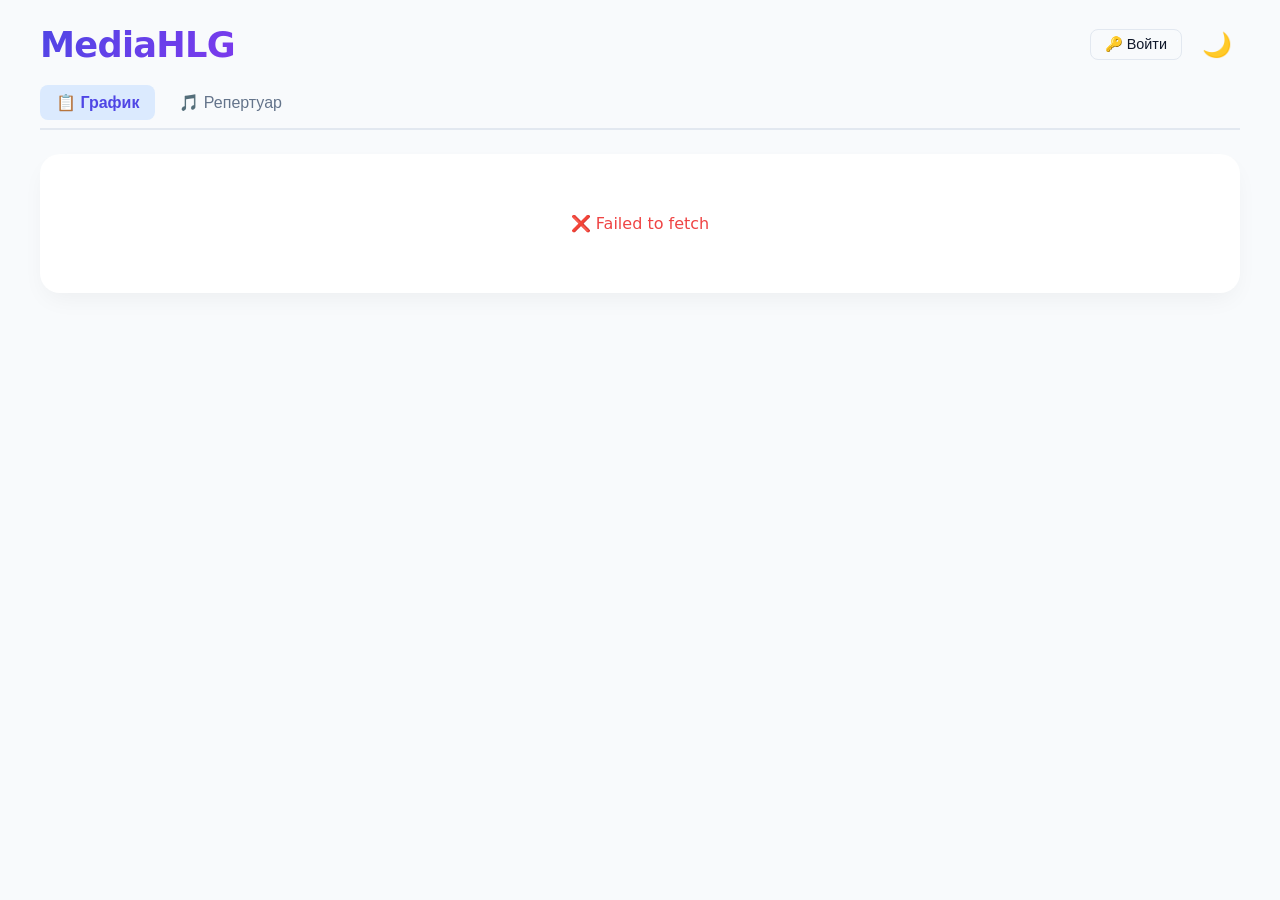
==== commit e756b5db: "upd" ====
--- a/index.html
+++ b/index.html
@@ -32,19 +32,8 @@
         <button id="admin-panel-btn"
           style="display:none; padding:6px 14px; border-radius:8px; border:none; background:#4f46e5; color:#fff; cursor:pointer; font-size:0.9rem;">👥
           Управление пользователями</button>
-        
         <button id="theme-toggle" class="theme-toggle">🌙</button>
       </div>
-    </div>
-
-    <!-- Информация -->
-    <div class="info">
-      <span>ℹ️</span>
-      <span>
-        <strong>Клик</strong> по ячейке — добавить/убрать дежурного.
-        Когда выбрано <strong><span id="max-info">2</span></strong> человека, остальные блокируются.
-        Прошедшие даты перемещены в архив (только просмотр).
-      </span>
     </div>
 
     <!-- Вкладки -->
@@ -67,11 +56,17 @@
           🟢 Актуальные даты
           <span class="count" id="main-count"></span>
         </div>
+        <div class="info">
+          <span>ℹ️</span>
+          <span>
+            <strong>Клик</strong> по ячейке — добавить/убрать дежурного.
+            Когда выбрано <strong><span id="max-info">2</span></strong> человека, остальные блокируются.
+            Прошедшие даты перемещены в архив (только просмотр).
+          </span>
+        </div>
         <div id="main-table-container"></div>
         <div id="main-pagination" class="pagination"></div>
       </div>
-
-
 
       <div id="stats-section" class="section" style="display:none;">
         <div class="section-title">
@@ -100,8 +95,8 @@
           🎵 Актуальный репертуар
           <span class="count" id="repertoire-future-count"></span>
           <button id="manage-songs-btn"
-          style="display:none; padding:6px 14px; border-radius:8px; border:none; background:#4f46e5; color:#fff; cursor:pointer; font-size:0.9rem;">🎵
-          Управление песнями</button>
+            style="display:none; padding:6px 14px; border-radius:8px; border:none; background:#4f46e5; color:#fff; cursor:pointer; font-size:0.9rem;">🎵
+            Управление песнями</button>
         </div>
         <div id="repertoire-future-container"></div>
         <div id="repertoire-pagination" class="pagination"></div>
@@ -145,7 +140,7 @@
       </div>
     </div>
 
-    <!-- Модальное окно управления песнями -->
+    <!-- Модальное окно добавления новой песни -->
     <div id="songs-modal" class="modal-overlay">
       <div class="modal-content wide">
         <div class="modal-header">
@@ -153,21 +148,56 @@
           <button class="modal-close-btn" id="songs-modal-close">✕</button>
         </div>
         <div class="modal-body">
-          <div style="margin-bottom:20px;">
-            <h4 style="margin-bottom:8px;">Добавить новую песню</h4>
-            <input type="text" id="new-song-name" placeholder="Название песни" class="modal-input">
-            <textarea id="new-song-text" placeholder="Текст песни (по желанию)" rows="3"
-              class="modal-textarea"></textarea>
-            <button id="add-song-btn" class="btn-primary" style="margin-top:8px;">Добавить</button>
-            <div id="add-song-error" class="modal-error"></div>
+          <div style="display:flex; justify-content:space-between; align-items:center; margin-bottom:12px;">
+            <h4 style="margin:0;">Список песен</h4>
+            <button id="open-add-song-btn" class="btn-primary" style="padding:6px 14px;">➕ Добавить</button>
           </div>
-          <div>
-            <h4 style="margin-bottom:8px;">Редактировать песни</h4>
-            <input type="text" id="songs-filter-input" placeholder="Фильтр по названию" class="modal-input"
-              style="margin-bottom:8px;">
-            <div id="songs-list-container"></div>
-            <div id="songs-pagination" class="pagination" style="margin-top:12px;"></div>
-          </div>
+          <input type="text" id="songs-filter-input" placeholder="Фильтр по названию" class="modal-input"
+            style="margin-bottom:8px;">
+          <div id="songs-list-container"></div>
+          <div id="songs-pagination" class="pagination" style="margin-top:12px;"></div>
+        </div>
+      </div>
+    </div>
+
+    <!-- Модальное окно редактирования песни -->
+    <div id="edit-song-modal" class="modal-overlay">
+      <div class="modal-content wide" style="max-width:900px;">
+        <div class="modal-header">
+          <h3 id="edit-song-title">✏️ Редактирование песни</h3>
+          <button class="modal-close-btn" id="edit-song-close-btn">✕</button>
+        </div>
+        <div class="modal-body">
+          <p style="color:var(--text-muted); margin-bottom:8px;"><strong id="edit-song-name-display"></strong></p>
+          <textarea id="edit-song-textarea" rows="12" class="modal-textarea"
+            style="min-height:300px; font-size:1rem; line-height:1.6;"></textarea>
+          <div id="edit-song-error" class="modal-error"></div>
+        </div>
+        <div class="modal-footer">
+          <button class="btn-secondary" id="edit-song-cancel">Отмена</button>
+          <button class="btn-primary" id="edit-song-save">💾 Сохранить</button>
+        </div>
+      </div>
+    </div>
+
+    <!-- Модальное окно добавления новой песни (отдельное) -->
+    <div id="add-song-modal" class="modal-overlay">
+      <div class="modal-content wide" style="max-width:600px;">
+        <div class="modal-header">
+          <h3>➕ Добавить новую песню</h3>
+          <button class="modal-close-btn" id="add-song-modal-close">✕</button>
+        </div>
+        <div class="modal-body">
+          <label style="display:block; margin-top:8px;">Название песни</label>
+          <input type="text" id="add-song-name-input" placeholder="Введите название" class="modal-input">
+          <label style="display:block; margin-top:12px;">Текст песни (по желанию)</label>
+          <textarea id="add-song-text-input" placeholder="Введите текст песни..." rows="12"
+            class="modal-textarea"></textarea>
+          <div id="add-song-modal-error" class="modal-error"></div>
+        </div>
+        <div class="modal-footer">
+          <button class="btn-secondary" id="add-song-modal-cancel">Отмена</button>
+          <button class="btn-primary" id="add-song-modal-save">💾 Добавить</button>
         </div>
       </div>
     </div>
@@ -212,6 +242,7 @@
       let allSongs = [];
       let songsCurrentPage = 0;
       let filteredSongs = [];
+      let currentEditSongName = '';
 
       // ---------- Глобальный индикатор загрузки ----------
       let loaderTimeout = null;
@@ -366,19 +397,16 @@
         updateRowStates('main-table-container');
       }
 
-      // Попытка автоматического входа при загрузке
       async function autoLogin() {
         const savedUser = localStorage.getItem('currentUser');
         const savedPin = localStorage.getItem('currentUserPin');
         if (!savedUser || !savedPin) return;
         const valid = await verifyPinOnServer(savedUser, savedPin);
         if (valid) {
-          // Проверяем, является ли пользователь администратором
           try {
             const resp = await fetch(`${API_URL}?action=getUsers&adminName=${encodeURIComponent(savedUser)}&adminPin=${encodeURIComponent(savedPin)}`);
             const data = await resp.json();
             if (!data.error) {
-              // Пользователь админ
               isAdmin = true;
             } else {
               isAdmin = false;
@@ -406,7 +434,6 @@
         const confirmBtn = document.getElementById('login-confirm');
         const cancelBtn = document.getElementById('login-cancel');
 
-        // Загружаем список имён (массив строк)
         showGlobalLoader();
         let namesList = [];
         try {
@@ -446,7 +473,6 @@
             error.style.display = 'block';
             return;
           }
-          // Меняем текст кнопки
           const originalText = confirmBtn.textContent;
           confirmBtn.textContent = '⏳ Проверка...';
           confirmBtn.disabled = true;
@@ -518,12 +544,12 @@
         html += '<tr><th style="text-align:left; padding:8px;">Имя</th><th style="text-align:left; padding:8px;">Новый PIN</th><th style="text-align:left; padding:8px;">Действие</th></tr>';
         userList.forEach(u => {
           html += `
-      <tr>
-        <td style="padding:8px;">${u.name}</td>
-        <td style="padding:8px;"><input type="text" class="admin-pin-input" data-name="${u.name}" placeholder="Введите новый PIN" style="width:100%; padding:6px; border-radius:4px; border:1px solid var(--border-color); background:var(--bg-body); color:var(--text-primary);"></td>
-        <td style="padding:8px;"><button class="admin-save-pin" data-name="${u.name}" style="padding:6px 14px; border:none; border-radius:4px; background:#4f46e5; color:#fff; cursor:pointer;">Сохранить</button></td>
-      </tr>
-    `;
+          <tr>
+            <td style="padding:8px;">${u.name}</td>
+            <td style="padding:8px;"><input type="text" class="admin-pin-input" data-name="${u.name}" placeholder="Введите новый PIN" style="width:100%; padding:6px; border-radius:4px; border:1px solid var(--border-color); background:var(--bg-body); color:var(--text-primary);"></td>
+            <td style="padding:8px;"><button class="admin-save-pin" data-name="${u.name}" style="padding:6px 14px; border:none; border-radius:4px; background:#4f46e5; color:#fff; cursor:pointer;">Сохранить</button></td>
+          </tr>
+          `;
         });
         html += '</table>';
         container.innerHTML = html;
@@ -557,7 +583,6 @@
               } else {
                 alert('PIN для ' + name + ' успешно обновлён!');
                 document.getElementById('admin-modal-close').click();
-                // Обновим список
                 document.getElementById('admin-panel-btn').click();
               }
             } catch (e) {
@@ -650,15 +675,12 @@
         return true;
       }
 
-      // ---------- Модальное окно управления песнями ----------
+      // ---------- Модальное окно управления песнями (добавление + список) ----------
       let currentRepertoireDate = '';
 
       async function showSongsModal() {
         if (!isAdmin) return;
         const modal = document.getElementById('songs-modal');
-        const container = document.getElementById('songs-list-container');
-        const error = document.getElementById('add-song-error');
-        error.style.display = 'none';
 
         showGlobalLoader();
         let songs = [];
@@ -672,46 +694,56 @@
           hideGlobalLoader();
         }
         allSongs = songs;
-
         filteredSongs = allSongs;
         songsCurrentPage = 0;
         renderSongsList();
-
-        filteredSongs = allSongs;
-        songsCurrentPage = 0;
-        renderSongsList();
-
         modal.style.display = 'flex';
-
-        document.getElementById('add-song-btn').onclick = async () => {
-          const nameInput = document.getElementById('new-song-name');
-          const textInput = document.getElementById('new-song-text');
-          const name = nameInput.value.trim();
-          const text = textInput.value.trim();
-          if (!name) {
-            document.getElementById('add-song-error').textContent = 'Введите название';
-            document.getElementById('add-song-error').style.display = 'block';
-            return;
-          }
-          document.getElementById('add-song-error').style.display = 'none';
-          try {
-            showGlobalLoader();
-            await addNewSong(name, text, currentUser, currentPin);
-            alert('Песня добавлена');
-            nameInput.value = '';
-            textInput.value = '';
-            await showSongsModal();
-          } catch (e) {
-            document.getElementById('add-song-error').textContent = e.message;
-            document.getElementById('add-song-error').style.display = 'block';
-          } finally {
-            hideGlobalLoader();
-          }
-        };
-
-        document.getElementById('songs-modal-close').onclick = () => modal.style.display = 'none';
-        modal.addEventListener('click', (e) => { if (e.target === modal) modal.style.display = 'none'; });
-      }
+      }
+
+      document.getElementById('open-add-song-btn').addEventListener('click', openAddSongModal);
+
+      function openAddSongModal() {
+        const modal = document.getElementById('add-song-modal');
+        document.getElementById('add-song-name-input').value = '';
+        document.getElementById('add-song-text-input').value = '';
+        document.getElementById('add-song-modal-error').style.display = 'none';
+        modal.style.display = 'flex';
+        document.getElementById('add-song-name-input').focus();
+      }
+
+      document.getElementById('add-song-modal-close').addEventListener('click', () => {
+        closeModal(document.getElementById('add-song-modal'));
+      });
+      document.getElementById('add-song-modal-cancel').addEventListener('click', () => {
+        closeModal(document.getElementById('add-song-modal'));
+      });
+
+      document.getElementById('add-song-modal-save').addEventListener('click', async () => {
+        const nameInput = document.getElementById('add-song-name-input');
+        const textInput = document.getElementById('add-song-text-input');
+        const error = document.getElementById('add-song-modal-error');
+        const name = nameInput.value.trim();
+        const text = textInput.value.trim();
+        if (!name) {
+          error.textContent = 'Введите название песни';
+          error.style.display = 'block';
+          return;
+        }
+        error.style.display = 'none';
+        try {
+          showGlobalLoader();
+          await addNewSong(name, text, currentUser, currentPin);
+          alert('Песня добавлена');
+          closeModal(document.getElementById('add-song-modal'));
+          // Обновляем список в окне управления
+          await showSongsModal();
+        } catch (e) {
+          error.textContent = e.message;
+          error.style.display = 'block';
+        } finally {
+          hideGlobalLoader();
+        }
+      });
 
       function renderSongsList() {
         const container = document.getElementById('songs-list-container');
@@ -731,22 +763,31 @@
         } else {
           pageItems.forEach(song => {
             const div = document.createElement('div');
-            div.style.cssText = 'display:flex; align-items:center; gap:8px; margin-bottom:8px;';
+            div.style.cssText = 'display:flex; justify-content:space-between; align-items:center; padding:8px 4px; border-bottom:1px solid var(--border-color);';
             const nameSpan = document.createElement('span');
             nameSpan.textContent = song.name;
-            nameSpan.style.cssText = 'flex:0 0 150px; font-weight:500;';
-            const textArea = document.createElement('textarea');
-            textArea.value = song.text;
-            textArea.style.cssText = 'flex:1; padding:4px; border-radius:4px; border:1px solid var(--border-color); background:var(--bg-body); color:var(--text-primary); min-height:40px;';
-            textArea.dataset.name = song.name;
-            const saveBtn = document.createElement('button');
-            saveBtn.textContent = 'Сохранить';
-            saveBtn.style.cssText = 'padding:4px 12px; border:none; border-radius:4px; background:#4f46e5; color:#fff; cursor:pointer;';
-            saveBtn.addEventListener('click', async () => {
-              const newText = textArea.value;
+            nameSpan.style.cssText = 'font-weight:500; font-size:1rem;';
+            const actionsDiv = document.createElement('div');
+            actionsDiv.style.cssText = 'display:flex; gap:8px;';
+            const editBtn = document.createElement('button');
+            editBtn.textContent = '✏️';
+            editBtn.style.cssText = 'padding:4px 8px; border:none; border-radius:4px; background:#4f46e5; color:#fff; cursor:pointer;';
+            editBtn.title = 'Редактировать текст песни';
+            editBtn.addEventListener('click', (e) => {
+              e.stopPropagation();
+              openEditSongModal(song.name);
+            });
+            const deleteBtn = document.createElement('button');
+            deleteBtn.textContent = '🗑️';
+            deleteBtn.style.cssText = 'padding:4px 8px; border:none; border-radius:4px; background:#ef4444; color:#fff; cursor:pointer;';
+            deleteBtn.title = 'Удалить песню';
+            deleteBtn.addEventListener('click', async (e) => {
+              e.stopPropagation();
+              if (!confirm('Удалить песню "' + song.name + '"?')) return;
               try {
                 showGlobalLoader();
-                await updateSongTextOnServer(song.name, newText, currentUser, currentPin);
+                await deleteSongOnServer(song.name, currentUser, currentPin);
+                alert('Песня удалена');
                 await showSongsModal();
               } catch (e) {
                 alert('Ошибка: ' + e.message);
@@ -754,30 +795,14 @@
                 hideGlobalLoader();
               }
             });
-            const deleteBtn = document.createElement('button');
-            deleteBtn.textContent = '🗑️';
-            deleteBtn.style.cssText = 'padding:4px 8px; border:none; border-radius:4px; background:#ef4444; color:#fff; cursor:pointer;';
-            deleteBtn.addEventListener('click', async () => {
-              if (!confirm('Удалить песню "' + song.name + '"?')) return;
-              try {
-                showGlobalLoader();
-                await deleteSongOnServer(song.name, currentUser, currentPin);
-                await showSongsModal();
-              } catch (e) {
-                alert('Ошибка: ' + e.message);
-              } finally {
-                hideGlobalLoader();
-              }
-            });
+            actionsDiv.appendChild(editBtn);
+            actionsDiv.appendChild(deleteBtn);
             div.appendChild(nameSpan);
-            div.appendChild(textArea);
-            div.appendChild(saveBtn);
-            div.appendChild(deleteBtn);
+            div.appendChild(actionsDiv);
             container.appendChild(div);
           });
         }
 
-        // Пагинация
         paginationEl.innerHTML = `
           <button class="prev" ${songsCurrentPage === 0 ? 'disabled' : ''}>← Назад</button>
           <span>${songsCurrentPage + 1} / ${totalPages}</span>
@@ -791,10 +816,56 @@
         });
       }
 
-      // Обработчик фильтра
       document.getElementById('songs-filter-input').addEventListener('input', function () {
         songsCurrentPage = 0;
         renderSongsList();
+      });
+
+      // ---------- Модальное окно редактирования песни ----------
+      function openEditSongModal(songName) {
+        const modal = document.getElementById('edit-song-modal');
+        const nameDisplay = document.getElementById('edit-song-name-display');
+        const textarea = document.getElementById('edit-song-textarea');
+        const error = document.getElementById('edit-song-error');
+        error.style.display = 'none';
+
+        const song = allSongs.find(s => s.name === songName);
+        if (!song) {
+          alert('Песня не найдена');
+          return;
+        }
+        currentEditSongName = songName;
+        nameDisplay.textContent = songName;
+        textarea.value = song.text || '';
+        modal.style.display = 'flex';
+        textarea.focus();
+      }
+
+      document.getElementById('edit-song-close-btn').addEventListener('click', () => {
+        closeModal(document.getElementById('edit-song-modal'));
+      });
+
+      document.getElementById('edit-song-cancel').addEventListener('click', () => {
+        closeModal(document.getElementById('edit-song-modal'));
+      });
+
+      document.getElementById('edit-song-save').addEventListener('click', async () => {
+        const textarea = document.getElementById('edit-song-textarea');
+        const error = document.getElementById('edit-song-error');
+        const newText = textarea.value;
+        try {
+          showGlobalLoader();
+          await updateSongTextOnServer(currentEditSongName, newText, currentUser, currentPin);
+          alert('Текст песни обновлён');
+          closeModal(document.getElementById('edit-song-modal'));
+          // Обновляем список песен в окне добавления
+          await showSongsModal();
+        } catch (e) {
+          error.textContent = 'Ошибка сохранения: ' + e.message;
+          error.style.display = 'block';
+        } finally {
+          hideGlobalLoader();
+        }
       });
 
       // ---------- Модалка добавления песни в репертуар ----------
@@ -804,7 +875,6 @@
         const select = document.getElementById('repertoire-song-select');
         const error = document.getElementById('add-repertoire-song-error');
         error.style.display = 'none';
-        // Загружаем список всех песен (из allSongs)
         if (!allSongs.length) {
           loadSongs(currentUser, currentPin).then(songs => {
             allSongs = songs;
@@ -842,6 +912,7 @@
           await setRepertoireSongs(currentRepertoireDate, newSongs.map(s => s.name), currentUser, currentPin);
           await refreshRepertoire();
           document.getElementById('add-repertoire-song-modal').style.display = 'none';
+          alert('Песня добавлена');
         } catch (e) {
           alert('Ошибка: ' + e.message);
         } finally {
@@ -886,7 +957,6 @@
           }));
           repertoireData = repertoire || {};
 
-          // Автоматический вход
           await autoLogin();
 
           const today = new Date();
@@ -951,10 +1021,10 @@
         attachMainEvents();
 
         paginationEl.innerHTML = `
-      <button class="prev" ${currentPage === 0 ? 'disabled' : ''}>← Назад</button>
-      <span>${currentPage + 1} / ${totalPages}</span>
-      <button class="next" ${currentPage >= totalPages - 1 ? 'disabled' : ''}>Вперёд →</button>
-    `;
+          <button class="prev" ${currentPage === 0 ? 'disabled' : ''}>← Назад</button>
+          <span>${currentPage + 1} / ${totalPages}</span>
+          <button class="next" ${currentPage >= totalPages - 1 ? 'disabled' : ''}>Вперёд →</button>
+        `;
         paginationEl.querySelector('.prev').addEventListener('click', () => {
           if (currentPage > 0) { currentPage--; renderMainTable(); }
         });
@@ -978,16 +1048,16 @@
         if (!items || items.length === 0) return '';
         const names = items[0].names;
         let html = `
-    <div class="table-wrapper">
-      <table>
-        <thead>
-          <tr>
-            <th>Дата</th>
-            ${names.map(name => `<th>${name}</th>`).join('')}
-          </tr>
-        </thead>
-        <tbody>
-  `;
+          <div class="table-wrapper">
+            <table>
+              <thead>
+                <tr>
+                  <th>Дата</th>
+                  ${names.map(name => `<th>${name}</th>`).join('')}
+                </tr>
+              </thead>
+              <tbody>
+        `;
 
         items.forEach(item => {
           const dateStr = item.dateStr;
@@ -998,18 +1068,18 @@
 
           html += `<tr data-date="${dateStr}">`;
           html += `
-      <td>
-        <div class="date-cell">
-          <span class="date-text">${formatDateDisplay(dateStr)}</span>
-          <div class="progress-wrapper">
-            <span>${checkedCount}/${MAX_PER_DAY}</span>
-            <div class="progress-bar">
-              <div class="progress-fill ${fillClass}" style="width:${percent}%;"></div>
-            </div>
-          </div>
-        </div>
-      </td>
-    `;
+            <td>
+              <div class="date-cell">
+                <span class="date-text">${formatDateDisplay(dateStr)}</span>
+                <div class="progress-wrapper">
+                  <span>${checkedCount}/${MAX_PER_DAY}</span>
+                  <div class="progress-bar">
+                    <div class="progress-fill ${fillClass}" style="width:${percent}%;"></div>
+                  </div>
+                </div>
+              </div>
+            </td>
+          `;
           for (let j = 0; j < names.length; j++) {
             const checked = row[j] === true;
             const name = names[j];
@@ -1021,13 +1091,13 @@
             }
             const display = checked ? '✔' : '•';
             html += `
-        <td>
-          <span class="${cellClass}" 
-                ${!isArchive ? `data-date="${dateStr}" data-name="${name}" data-checked="${checked}"` : ''}>
-            ${display}
-          </span>
-        </td>
-      `;
+              <td>
+                <span class="${cellClass}" 
+                      ${!isArchive ? `data-date="${dateStr}" data-name="${name}" data-checked="${checked}"` : ''}>
+                  ${display}
+                </span>
+              </td>
+            `;
           }
           html += '</tr>';
         });
@@ -1121,13 +1191,12 @@
           : `Вы уверены, что хотите назначить ${name} на ${date}?`;
         if (!confirm(confirmMessage)) return;
 
-        // Оптимистичное обновление UI
         cell.dataset.checked = String(newValue);
         cell.textContent = newValue ? '✔' : '•';
         newValue ? cell.classList.add('selected') : cell.classList.remove('selected');
         updateRowStates('main-table-container');
 
-        showGlobalLoader(); // Показываем спиннер
+        showGlobalLoader();
         try {
           const params = new URLSearchParams();
           params.append('date', date);
@@ -1143,7 +1212,6 @@
           });
         } catch (e) {
           alert('Ошибка сохранения. Попробуйте ещё раз.');
-          // Откат
           cell.dataset.checked = String(currentChecked);
           cell.textContent = currentChecked ? '✔' : '•';
           currentChecked ? cell.classList.add('selected') : cell.classList.remove('selected');
@@ -1180,12 +1248,12 @@
         const maxName = Object.keys(totals).find(k => totals[k] === maxVal);
 
         let html = `
-      <div class="stats-card stats-total">
-        <div class="name">🏆 Максимум</div>
-        <span class="value">${maxVal}</span>
-        <div class="label">${maxName}</div>
-      </div>
-    `;
+          <div class="stats-card stats-total">
+            <div class="name">🏆 Максимум</div>
+            <span class="value">${maxVal}</span>
+            <div class="label">${maxName}</div>
+          </div>
+        `;
 
         names.forEach(name => {
           const count = totals[name] || 0;
@@ -1194,15 +1262,15 @@
           if (percent >= 80) colorClass = 'green';
           else if (percent >= 50) colorClass = 'yellow';
           html += `
-      <div class="stats-card">
-        <div class="name">${name}</div>
-        <span class="value">${count}</span>
-        <div class="label">дежурств</div>
-        <div class="progress-bar">
-          <div class="progress-fill-stat ${colorClass}" style="width:${percent}%;"></div>
-        </div>
-      </div>
-    `;
+            <div class="stats-card">
+              <div class="name">${name}</div>
+              <span class="value">${count}</span>
+              <div class="label">дежурств</div>
+              <div class="progress-bar">
+                <div class="progress-fill-stat ${colorClass}" style="width:${percent}%;"></div>
+              </div>
+            </div>
+          `;
         });
 
         container.innerHTML = html;
@@ -1288,11 +1356,11 @@
         let legendHTML = '<div class="legend">';
         legendItems.forEach(item => {
           legendHTML += `
-      <div class="legend-item">
-        <span class="legend-color" style="background:${item.color};"></span>
-        ${item.label} (${item.value} — ${item.percent}%)
-      </div>
-    `;
+            <div class="legend-item">
+              <span class="legend-color" style="background:${item.color};"></span>
+              ${item.label} (${item.value} — ${item.percent}%)
+            </div>
+          `;
         });
         legendHTML += '</div>';
         const oldLegend = legendContainer.querySelector('.legend');
@@ -1365,10 +1433,10 @@
 
         container.innerHTML = buildRepertoireTableHTML(pageItems);
         paginationEl.innerHTML = `
-      <button class="prev" ${repertoireCurrentPage === 0 ? 'disabled' : ''}>← Назад</button>
-      <span>${repertoireCurrentPage + 1} / ${totalPages}</span>
-      <button class="next" ${repertoireCurrentPage >= totalPages - 1 ? 'disabled' : ''}>Вперёд →</button>
-    `;
+          <button class="prev" ${repertoireCurrentPage === 0 ? 'disabled' : ''}>← Назад</button>
+          <span>${repertoireCurrentPage + 1} / ${totalPages}</span>
+          <button class="next" ${repertoireCurrentPage >= totalPages - 1 ? 'disabled' : ''}>Вперёд →</button>
+        `;
         paginationEl.querySelector('.prev').addEventListener('click', () => {
           if (repertoireCurrentPage > 0) { repertoireCurrentPage--; renderRepertoireFuture(); }
         });
@@ -1391,23 +1459,19 @@
       }
 
       function attachRepertoireEvents() {
-        // Копирование текста
         document.querySelectorAll('.copy-song-text-btn').forEach(btn => {
           btn.removeEventListener('click', copySongTextHandler);
           btn.addEventListener('click', copySongTextHandler);
         });
-        // Удаление песни из репертуара (только админ)
         if (isAdmin) {
           document.querySelectorAll('.delete-repertoire-song-btn').forEach(btn => {
             btn.removeEventListener('click', deleteRepertoireSongHandler);
             btn.addEventListener('click', deleteRepertoireSongHandler);
 
-            // Перемещение вверх
             document.querySelectorAll('.move-song-up-btn').forEach(btn => {
               btn.removeEventListener('click', moveSongUpHandler);
               btn.addEventListener('click', moveSongUpHandler);
             });
-            // Перемещение вниз
             document.querySelectorAll('.move-song-down-btn').forEach(btn => {
               btn.removeEventListener('click', moveSongDownHandler);
               btn.addEventListener('click', moveSongDownHandler);
@@ -1440,6 +1504,7 @@
           const newSongs = currentSongs.filter(s => s.name !== songName);
           await setRepertoireSongs(date, newSongs.map(s => s.name), currentUser, currentPin);
           await refreshRepertoire();
+          alert('Песня удалена из репертуара');
         } catch (e) {
           alert('Ошибка: ' + e.message);
         } finally {
@@ -1497,45 +1562,45 @@
           const colors = item.colors || [];
 
           html += `
-      <div class="repertoire-card">
-        <div class="repertoire-card-header">
-          <span class="repertoire-date">${dateStr}</span>
-          ${isArchive ? '<span class="repertoire-archive-badge">📦 Архив</span>' : ''}
-        </div>
-        <div class="repertoire-card-body">
-          <div class="repertoire-songs">
-            <div class="repertoire-section-title">🎵 Песни</div>
-            ${songs.length ? songs.map(song => `
-              <div class="repertoire-song-item">
-                <span class="song-name">• ${song.name}</span>
-                <div class="song-actions">
-                  ${song.text ? `<button class="copy-song-text-btn" data-text="${song.text.replace(/"/g, '&quot;')}" title="Копировать текст">📋</button>` : ''}
-                  ${!isArchive && isAdmin ? `
-                    <button class="move-song-up-btn" data-date="${dateStr}" data-song="${song.name}" title="Переместить вверх">↑</button>
-                    <button class="move-song-down-btn" data-date="${dateStr}" data-song="${song.name}" title="Переместить вниз">↓</button>
-                    <button class="delete-repertoire-song-btn" data-date="${dateStr}" data-song="${song.name}" title="Удалить песню">✖</button>
-                  ` : ''}
+            <div class="repertoire-card">
+              <div class="repertoire-card-header">
+                <span class="repertoire-date">${dateStr}</span>
+                ${isArchive ? '<span class="repertoire-archive-badge">📦 Архив</span>' : ''}
+              </div>
+              <div class="repertoire-card-body">
+                <div class="repertoire-songs">
+                  <div class="repertoire-section-title">🎵 Песни</div>
+                  ${songs.length ? songs.map(song => `
+                    <div class="repertoire-song-item">
+                      <span class="song-name">• ${song.name}</span>
+                      <div class="song-actions">
+                        ${song.text ? `<button class="copy-song-text-btn" data-text="${song.text.replace(/"/g, '&quot;')}" title="Копировать текст">📋</button>` : ''}
+                        ${!isArchive && isAdmin ? `
+                          <button class="move-song-up-btn" data-date="${dateStr}" data-song="${song.name}" title="Переместить вверх">↑</button>
+                          <button class="move-song-down-btn" data-date="${dateStr}" data-song="${song.name}" title="Переместить вниз">↓</button>
+                          <button class="delete-repertoire-song-btn" data-date="${dateStr}" data-song="${song.name}" title="Удалить песню">✖</button>
+                        ` : ''}
+                      </div>
+                    </div>
+                  `).join('') : '<div class="repertoire-empty">—</div>'}
+                </div>
+                <div class="repertoire-colors">
+                  <div class="repertoire-section-title">🎨 Цвета</div>
+                  ${colors.length ? colors.map(c => `
+                    <span class="repertoire-color-item">
+                      <span class="color-dot" style="background:${c.toLowerCase()}"></span>
+                      ${c}
+                    </span>
+                  `).join('') : '<div class="repertoire-empty">—</div>'}
                 </div>
               </div>
-            `).join('') : '<div class="repertoire-empty">—</div>'}
-          </div>
-          <div class="repertoire-colors">
-            <div class="repertoire-section-title">🎨 Цвета</div>
-            ${colors.length ? colors.map(c => `
-              <span class="repertoire-color-item">
-                <span class="color-dot" style="background:${c.toLowerCase()}"></span>
-                ${c}
-              </span>
-            `).join('') : '<div class="repertoire-empty">—</div>'}
-          </div>
-        </div>
-        ${!isArchive && isAdmin ? `
-          <div class="repertoire-card-footer">
-            <button class="add-song-to-date-btn" data-date="${dateStr}">+ Добавить песню</button>
-          </div>
-        ` : ''}
-      </div>
-    `;
+              ${!isArchive && isAdmin ? `
+                <div class="repertoire-card-footer">
+                  <button class="add-song-to-date-btn" data-date="${dateStr}">+ Добавить песню</button>
+                </div>
+              ` : ''}
+            </div>
+          `;
         });
 
         html += '</div>';
